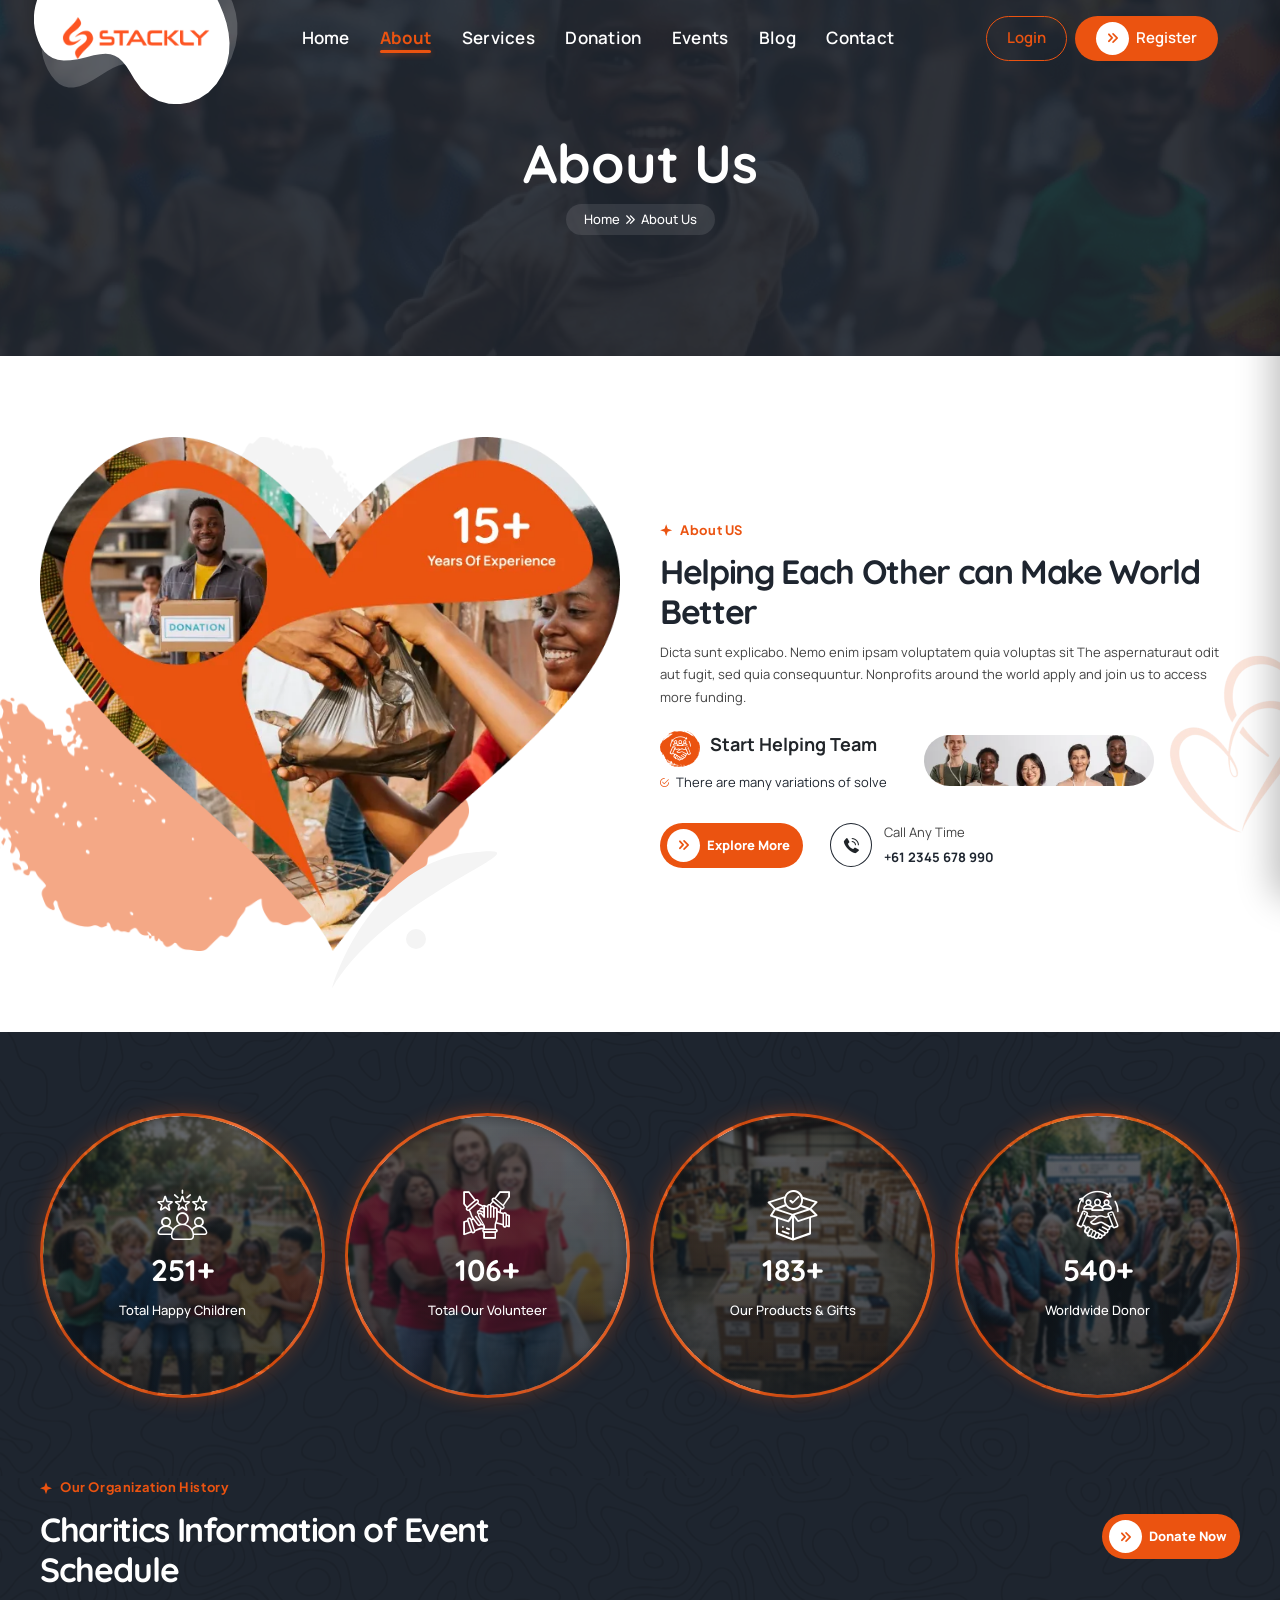
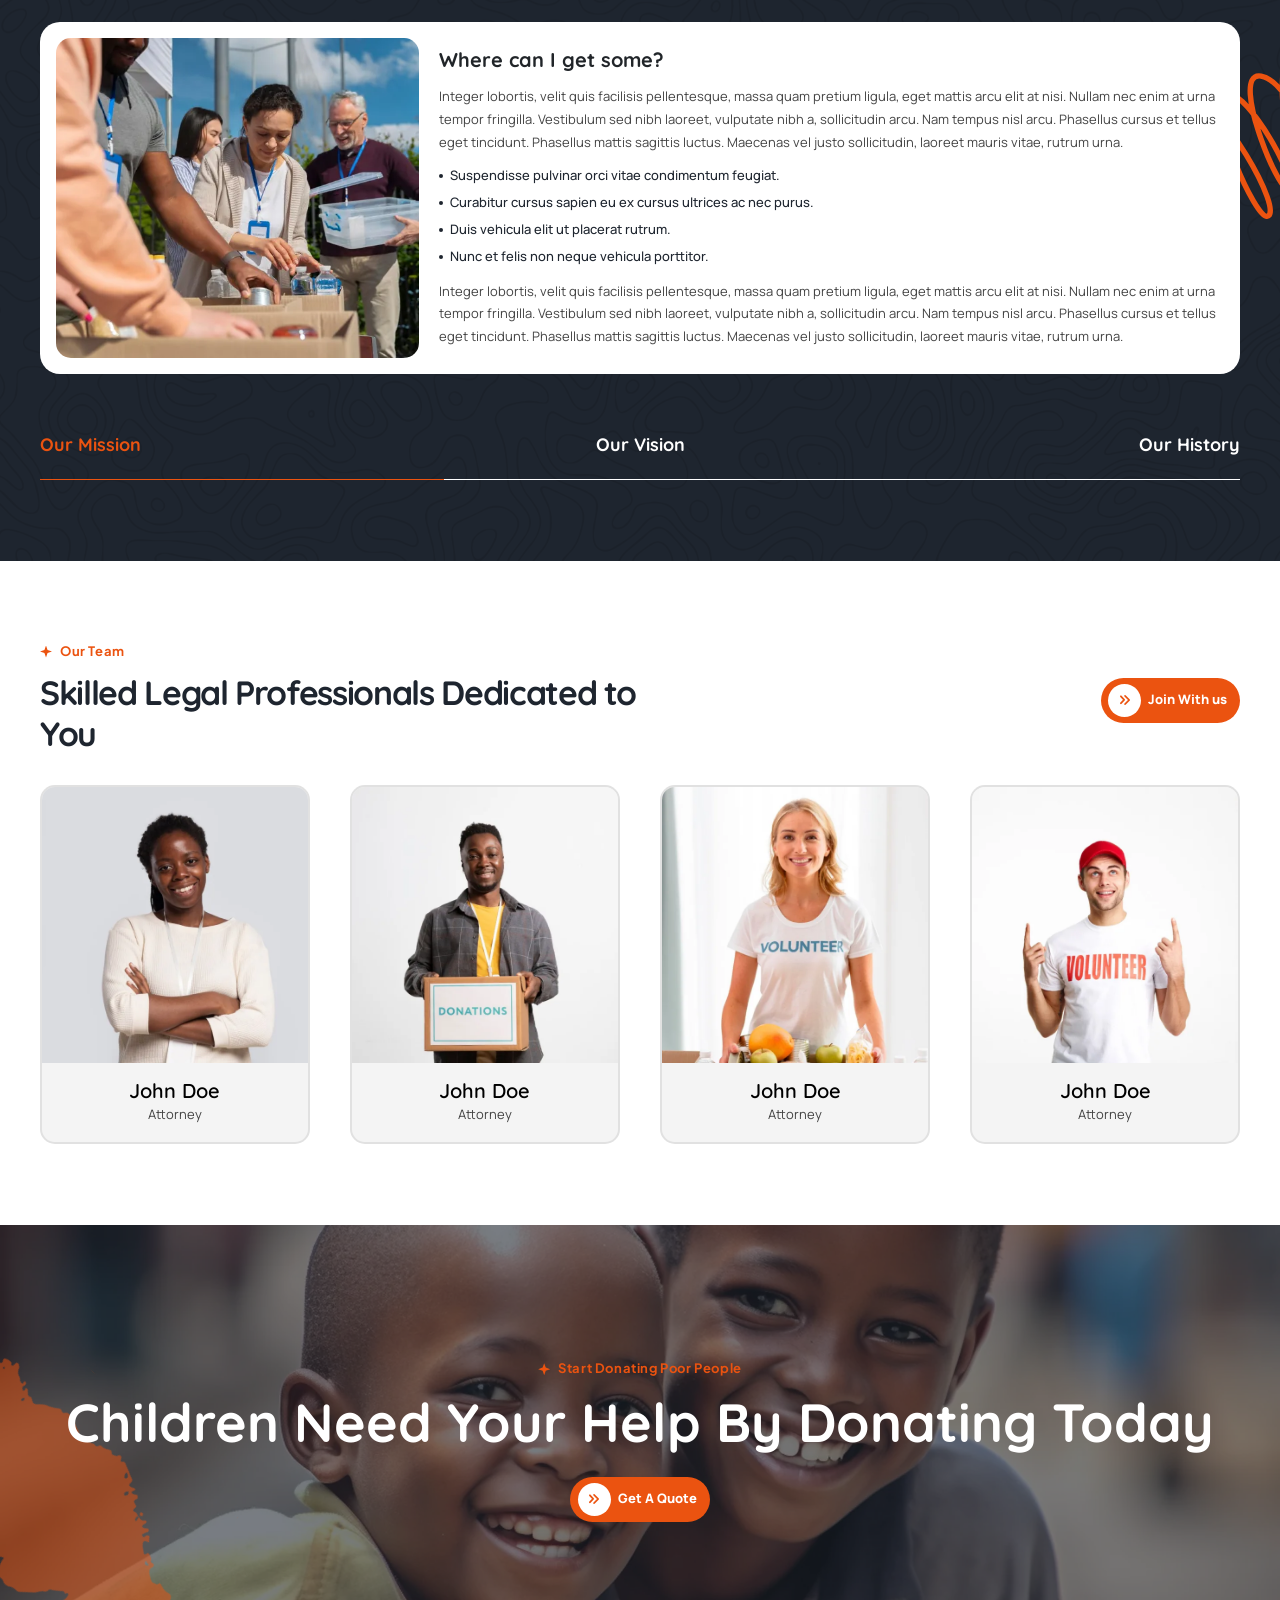
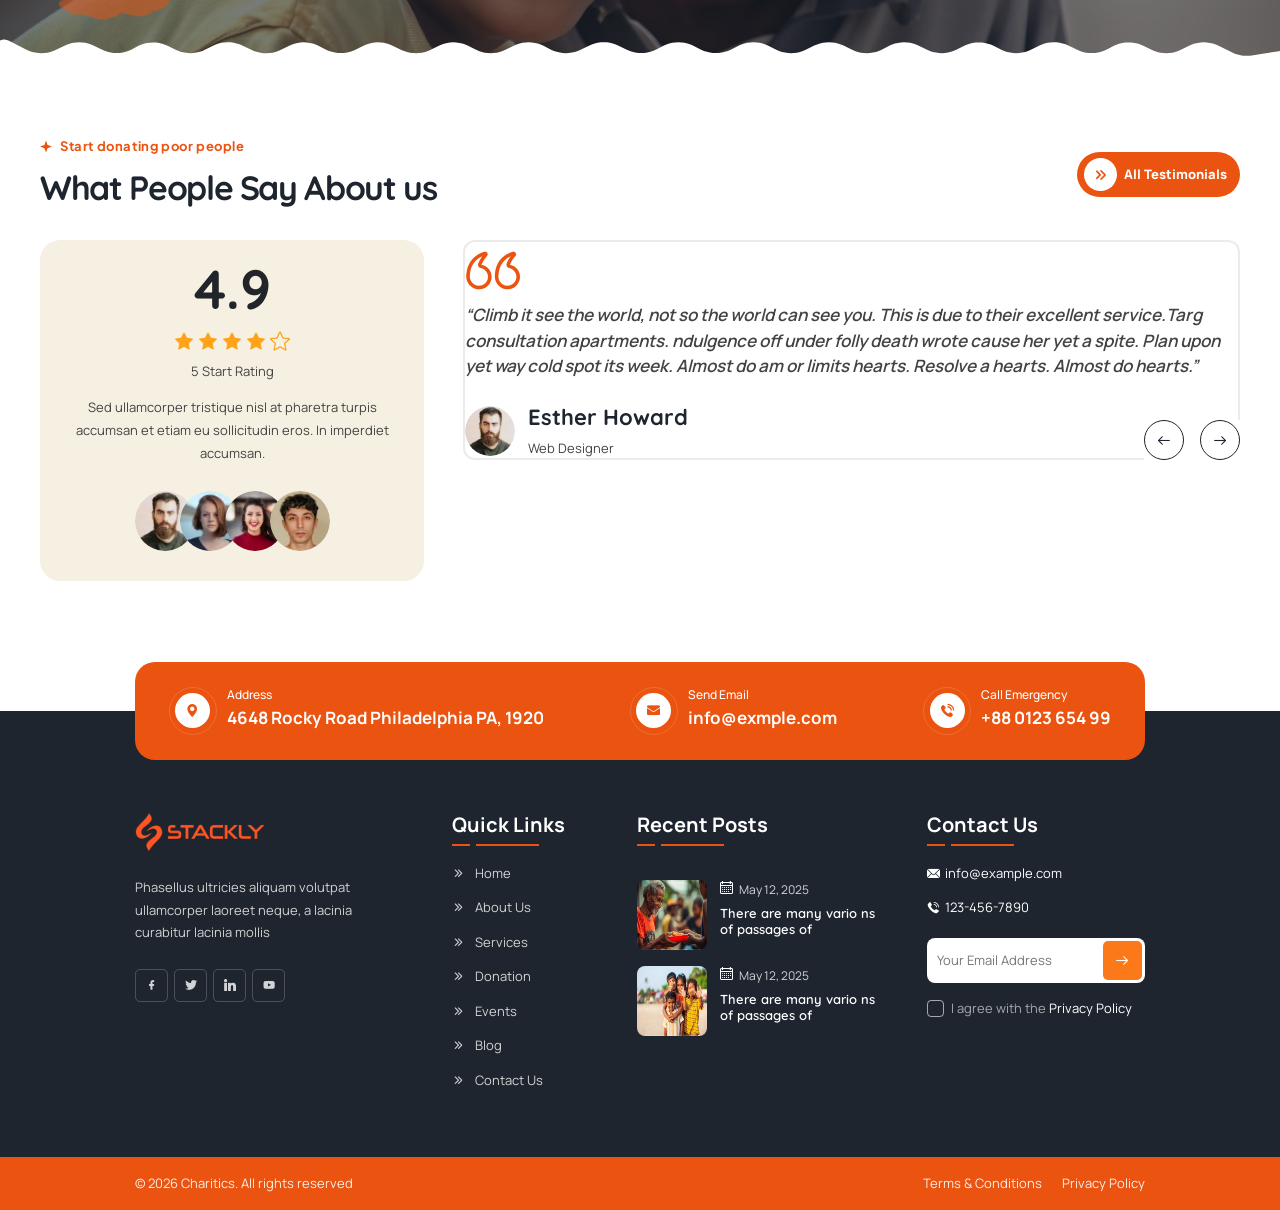
==== about.html @ e608e19d "Initial commit" ====
<!DOCTYPE html>

<html lang="en">



<head>

    <meta charset="UTF-8">

    <meta name="viewport" content="width=device-width, initial-scale=1.0">

    <title>Charitics - NGO & Non Profit HTML Template</title>



    <!-- libraries CSS -->

    <link rel="stylesheet" href="css/flaticon_charitics.css">

    <link rel="stylesheet" href="css/bootstrap.min.css">

    <link rel="stylesheet" href="css/splide.min.css">

    <link rel="stylesheet" href="css/swiper-bundle.min.css">

    <link rel="stylesheet" href="css/slimselect.css">

    <link rel="stylesheet" href="css/animate.min.css">

    <link rel="stylesheet" href="css/flatpickr.min.css">



    <!-- custom CSS -->

    <link rel="stylesheet" href="css/style.css">

</head>



<body>

    <div class="preloader" id="preloader">

        <div class="loader"></div>

    </div>



    <!-- SIDEBAR SECTION START -->

    <div class="ul-sidebar">

        <!-- header -->

        <div class="ul-sidebar-header">

            <div class="ul-sidebar-header-logo">

                <a href="index.html">

                    <img src="images/logo-stackly-orange.webp" alt="Stackly Logo" class="logo">

                </a>

            </div>

            <!-- sidebar closer -->

            <button class="ul-sidebar-closer"><i class="flaticon-close"></i></button>

        </div>



        <div class="ul-sidebar-header-nav-wrapper d-block d-lg-none"></div>

        <div class="ul-sidebar-auth px-3 pb-3 d-lg-none">
            <div class="d-flex gap-2">
                <a href="login.html" class="ul-btn w-50 justify-content-center" style="background: transparent; color: #1e252f; border: 1.5px solid #1e252f; font-size: 14px;">Login</a>
                <a href="register.html" class="ul-btn w-50 justify-content-center" style="font-size: 14px;">Register</a>
            </div>
        </div>





        <!-- sidebar footer -->

        <div class="ul-sidebar-footer">

            <span class="ul-sidebar-footer-title">Follow us</span>



            <div class="ul-sidebar-footer-social">

                <a href="404.html"><i class="flaticon-facebook"></i></a>

                <a href="404.html"><i class="flaticon-twitter"></i></a>

                <a href="404.html"><i class="flaticon-instagram"></i></a>

                <a href="404.html"><i class="flaticon-youtube"></i></a>

            </div>

        </div>

    </div>

    <!-- SIDEBAR SECTION END -->



    <!-- SEARCH MODAL SECTION START -->

    <div class="ul-search-form-wrapper flex-grow-1 flex-shrink-0">

        <button class="ul-search-closer"><i class="flaticon-close"></i></button>



        <form action="#" class="ul-search-form">

            <div class="ul-search-form-right">

                <input type="search" name="search" id="ul-search" placeholder="Search Here">

                <button type="submit"><span class="icon"><i class="flaticon-search"></i></span></button>

            </div>

        </form>

    </div>

    <!-- SEARCH MODAL SECTION END -->



    <!-- HEADER SECTION START -->

    <header class="ul-header">

        <div class="ul-header-bottom to-be-sticky">

            <div class="ul-header-bottom-wrapper ul-header-container">

                <div class="logo-container">

                    <a href="index.html" class="d-inline-block"><img src="images/logo-stackly-orange.webp" alt="Stackly Logo" class="logo"></a>

                </div>



                <!-- header nav -->

                <div class="ul-header-nav-wrapper">

                    <div class="to-go-to-sidebar-in-mobile">

                                                <nav class="ul-header-nav">
                            <a href="index.html">Home</a>
                            <a href="about.html" class="active">About</a>
                            <a href="services.html">Services</a>
                            <a href="donations.html">Donation</a>
                            <a href="events.html">Events</a>
                            <a href="blog.html">Blog</a>
                            <a href="contact.html">Contact</a>
                        </nav>

                    </div>

                </div>



                <!-- actions -->

                <div class="ul-header-actions">

                                        <div class="ul-header-auth d-sm-inline-flex d-none align-items-center gap-2">
                        <a href="login.html" class="ul-btn ul-btn-login">Login</a>
                        <a href="register.html" class="ul-btn ul-btn-register" style="padding: 9px 16px; font-size: 14px;"><i class="flaticon-fast-forward-double-right-arrows-symbol"></i> Register</a>
                    </div>

                    <button class="ul-header-sidebar-opener d-lg-none d-inline-flex"><i class="flaticon-menu"></i></button>

                </div>

            </div>

        </div>

    </header>

    <!-- HEADER SECTION END -->





    <main>

        <!-- BREADCRUMBS SECTION START -->

        <section class="ul-breadcrumb ul-section-spacing">

            <div class="ul-container">

                <h2 class="ul-breadcrumb-title">About Us</h2>

                <ul class="ul-breadcrumb-nav">

                    <li><a href="index.html">Home</a></li>

                    <li><span class="separator"><i class="flaticon-right"></i></span></li>

                    <li>About Us</li>

                </ul>

            </div>

        </section>

        <!-- BREADCRUMBS SECTION END -->





        <!-- ABOUT SECTION START -->

        <section class="ul-about ul-section-spacing wow animate__fadeInUp">

            <div class="ul-container">

                <div class="row row-cols-md-2 row-cols-1 align-items-center gy-4 ul-about-row">

                    <div class="col">

                        <div class="ul-about-imgs">

                            <div class="img-wrapper">

                                <img src="images/about-img.webp" alt="Image">

                            </div>

                            <div class="ul-about-imgs-vectors">

                                <img src="images/about-img-vector-1.svg" alt="Image" class="vector-1">

                                <img src="images/about-img-vector-2.svg" alt="Image" class="vector-2">

                            </div>

                        </div>

                    </div>



                    <!-- txt -->

                    <div class="col">

                        <div class="ul-about-txt">

                            <span class="ul-section-sub-title ul-section-sub-title--2">About US</span>

                            <h2 class="ul-section-title">Helping Each Other can Make World Better</h2>

                            <p class="ul-section-descr">Dicta sunt explicabo. Nemo enim ipsam voluptatem quia voluptas sit The aspernaturaut odit aut fugit, sed quia consequuntur. Nonprofits around the world apply and join us to access more funding.</p>



                            <div class="ul-about-block">

                                <div class="block-left">

                                    <div class="block-heading">

                                        <div class="icon"><i class="flaticon-relationship"></i></div>

                                        <h3 class="block-title">Start Helping Team</h3>

                                    </div>



                                    <ul class="block-list">

                                        <li>There are many variations of solve</li>

                                    </ul>

                                </div>

                                <div class="block-right"><img src="images/about-block-img.webp" alt="Image"></div>

                            </div>



                            <div class="ul-about-bottom">

                                <a href="about.html" class="ul-btn"><i class="flaticon-fast-forward-double-right-arrows-symbol"></i> Explore More</a>



                                <div class="ul-about-call">

                                    <div class="icon"><i class="flaticon-telephone-call"></i></div>

                                    <div class="txt">

                                        <span class="call-title">Call Any Time</span>

                                        <a href="tel:+612345678990">+61 2345 678 990</a>

                                    </div>

                                </div>

                            </div>

                        </div>

                    </div>

                </div>

            </div>



            <!-- vector -->

            <div class="ul-about-vectors">

                <img src="images/about-vector-1.webp" alt="vector" class="vector-1">

            </div>

        </section>

        <!-- ABOUT SECTION END -->





        <!-- STATS SECTION START -->

        <div class="ul-stats ul-section-spacing">

            <div class="ul-container">

                <div class="ul-stats-wrapper wow animate__fadeInUp">

                    <div class="row row-cols-md-4 row-cols-sm-3 row-cols-2 row-cols-xxs-1 ul-bs-row justify-content-center">

                        <div class="col">
                            <div class="ul-stats-item stat-children">
                                <i class="flaticon-costumer"></i>
                                <span class="number" data-target="260" data-suffix="+">260+</span>
                                <span class="txt">Total Happy Children</span>
                            </div>
                        </div>

                        <div class="col">
                            <div class="ul-stats-item stat-volunteers">
                                <i class="flaticon-team"></i>
                                <span class="number" data-target="110" data-suffix="+">110+</span>
                                <span class="txt">Total Our Volunteer</span>
                            </div>
                        </div>

                        <div class="col">
                            <div class="ul-stats-item stat-gifts">
                                <i class="flaticon-package"></i>
                                <span class="number" data-target="190" data-suffix="+">190+</span>
                                <span class="txt">Our Products &amp; Gifts</span>
                            </div>
                        </div>

                        <div class="col">
                            <div class="ul-stats-item stat-donors">
                                <i class="flaticon-relationship"></i>
                                <span class="number" data-target="560" data-suffix="+">560+</span>
                                <span class="txt">Worldwide Donor</span>
                            </div>
                        </div>

                    </div>

                </div>

            </div>

        </div>

        <!-- STATS SECTION END -->





        <!-- MISSION, VISION, HISTORY SECTION START -->

        <section class="ul-about-tabs ul-events ul-section-spacing pt-0">

            <div class="ul-container">

                <!-- heading -->

                <div class="ul-section-heading align-items-center wow animate__fadeInUp">

                    <div class="left">

                        <span class="ul-section-sub-title">Our Organization History</span>

                        <h2 class="ul-section-title text-white">Charitics Information of Event Schedule</h2>

                    </div>

                    <a href="events.html" class="ul-btn"><i class="flaticon-fast-forward-double-right-arrows-symbol"></i> Donate Now</a>

                </div>



                <!-- tab group -->

                <div class="tab-group">

                    <!-- tabs -->

                    <div class="ul-about-tabs-wrapper">

                        <div id="tab-mission" class="ul-tab ul-about-tab active">

                            <div class="ul-about-tab-img">

                                <img src="images/mission-img.webp" alt="Image">

                            </div>



                            <div class="ul-about-tab-txt">

                                <h3 class="ul-about-tab-title">Where can I get some?</h3>

                                <p class="ul-about-tab-descr">Integer lobortis, velit quis facilisis pellentesque, massa quam pretium ligula, eget mattis arcu elit at nisi. Nullam nec enim at urna tempor fringilla. Vestibulum sed nibh laoreet, vulputate nibh a, sollicitudin arcu. Nam tempus nisl arcu. Phasellus cursus et tellus eget tincidunt. Phasellus mattis sagittis luctus. Maecenas vel justo sollicitudin, laoreet mauris vitae, rutrum urna.</p>

                                <ul class="ul-about-tab-list">

                                    <li>Suspendisse pulvinar orci vitae condimentum feugiat.</li>

                                    <li>Curabitur cursus sapien eu ex cursus ultrices ac nec purus.</li>

                                    <li>Duis vehicula elit ut placerat rutrum.</li>

                                    <li>Nunc et felis non neque vehicula porttitor.</li>

                                </ul>

                                <p class="ul-about-tab-descr">Integer lobortis, velit quis facilisis pellentesque, massa quam pretium ligula, eget mattis arcu elit at nisi. Nullam nec enim at urna tempor fringilla. Vestibulum sed nibh laoreet, vulputate nibh a, sollicitudin arcu. Nam tempus nisl arcu. Phasellus cursus et tellus eget tincidunt. Phasellus mattis sagittis luctus. Maecenas vel justo sollicitudin, laoreet mauris vitae, rutrum urna.</p>

                            </div>

                        </div>



                        <!-- tab 02 / vision -->

                        <div id="tab-vision" class="ul-tab ul-about-tab">

                            <div class="ul-about-tab-img">

                                <img src="images/why-join.webp" alt="Image">

                            </div>



                            <div class="ul-about-tab-txt">

                                <h3 class="ul-about-tab-title">Our Vision</h3>

                                <p class="ul-about-tab-descr">Integer lobortis, velit quis facilisis pellentesque, massa quam pretium ligula, eget mattis arcu elit at nisi. Nullam nec enim at urna tempor fringilla. Vestibulum sed nibh laoreet, vulputate nibh a, sollicitudin arcu. Nam tempus nisl arcu. Phasellus cursus et tellus eget tincidunt. Phasellus mattis sagittis luctus. Maecenas vel justo sollicitudin, laoreet mauris vitae, rutrum urna.</p>

                                <ul class="ul-about-tab-list">

                                    <li>Suspendisse pulvinar orci vitae condimentum feugiat.</li>

                                    <li>Curabitur cursus sapien eu ex cursus ultrices ac nec purus.</li>

                                    <li>Duis vehicula elit ut placerat rutrum.</li>

                                    <li>Nunc et felis non neque vehicula porttitor.</li>

                                    <li>Suspendisse pulvinar orci vitae condimentum feugiat.</li>

                                    <li>Curabitur cursus sapien eu ex cursus ultrices ac nec purus.</li>

                                    <li>Duis vehicula elit ut placerat rutrum.</li>

                                    <li>Nunc et felis non neque vehicula porttitor.</li>

                                </ul>

                            </div>

                        </div>



                        <!-- tab 03 /  -->

                        <div id="tab-history" class="ul-tab ul-about-tab">

                            <div class="ul-about-tab-img">

                                <img src="images/contact-img.webp" alt="Image">

                            </div>



                            <div class="ul-about-tab-txt">

                                <h3 class="ul-about-tab-title">Our History</h3>

                                <p class="ul-about-tab-descr">Integer lobortis, velit quis facilisis pellentesque, massa quam pretium ligula, eget mattis arcu elit at nisi. Nullam nec enim at urna tempor fringilla. Vestibulum sed nibh laoreet, vulputate nibh a, sollicitudin arcu. Nam tempus nisl arcu. Phasellus cursus et tellus eget tincidunt. Phasellus mattis sagittis luctus. Maecenas vel justo sollicitudin, laoreet mauris vitae, rutrum urna.</p>



                                <p class="ul-about-tab-descr">Integer lobortis, velit quis facilisis pellentesque, massa quam pretium ligula, eget mattis arcu elit at nisi. Nullam nec enim at urna tempor fringilla. Vestibulum sed nibh laoreet, vulputate nibh a, sollicitudin arcu. Nam tempus nisl arcu. Phasellus cursus et tellus eget tincidunt. Phasellus mattis sagittis luctus. Maecenas vel justo sollicitudin, laoreet mauris vitae, rutrum urna.</p>



                                <p class="ul-about-tab-descr">Integer lobortis, velit quis facilisis pellentesque, massa quam pretium ligula, eget mattis arcu elit at nisi. Nullam nec enim at urna tempor fringilla. Vestibulum sed nibh laoreet, vulputate nibh a, sollicitudin arcu. Nam tempus nisl arcu. Phasellus cursus et tellus eget tincidunt. Phasellus mattis sagittis luctus. Maecenas vel justo sollicitudin, laoreet mauris vitae, rutrum urna.</p>

                            </div>

                        </div>

                    </div>





                    <div class="tab-navs ul-about-tabs-nav">

                        <button class="tab-nav active" data-tab="tab-mission"> Our Mission </button>

                        <button class="tab-nav" data-tab="tab-vision">Our Vision</button>

                        <button class="tab-nav" data-tab="tab-history">Our History</button>

                    </div>

                </div>



                <!-- vectors -->

                <div class="ul-events-vectors">

                    <img src="images/events-vector-2.svg" alt="Events Image" class="vector-2">

                </div>

            </div>

        </section>

        <!-- MISSION, VISION, HISTORY SECTION END -->





        <!-- TEAM SECTION START -->

        <section class="ul-team ul-section-spacing">

            <div class="ul-container">

                <!-- Heading -->

                <div class="ul-section-heading justify-content-between">

                    <div class="left">

                        <span class="ul-section-sub-title">Our Team</span>

                        <h2 class="ul-section-title">Skilled Legal Professionals Dedicated to You</h2>

                    </div>

                    <div>

                        <a href="404.html" class="ul-btn"><i class="flaticon-fast-forward-double-right-arrows-symbol"></i> Join With us</a>

                    </div>

                </div>



                <div class="row row-cols-md-4 row-cols-sm-3 row-cols-2 row-cols-xxs-1 ul-team-row justify-content-center">

                    <!-- single member -->

                    <div class="col">

                        <div class="ul-team-member">

                            <div class="ul-team-member-img">

                                <img src="images/member-1.webp" alt="Team Member Image">

                                <div class="ul-team-member-socials">

                                    <a href="404.html"><i class="flaticon-facebook"></i></a>

                                    <a href="404.html"><i class="flaticon-twitter"></i></a>

                                    <a href="404.html"><i class="flaticon-linkedin-big-logo"></i></a>

                                    <a href="404.html"><i class="flaticon-instagram"></i></a>

                                </div>

                            </div>

                            <div class="ul-team-member-info">

                                <h3 class="ul-team-member-name"><a href="404.html">John Doe</a></h3>

                                <p class="ul-team-member-designation">Attorney</p>

                            </div>

                        </div>

                    </div>



                    <!-- single member -->

                    <div class="col">

                        <div class="ul-team-member">

                            <div class="ul-team-member-img">

                                <img src="images/member-2.webp" alt="Team Member Image">

                                <div class="ul-team-member-socials">

                                    <a href="404.html"><i class="flaticon-facebook"></i></a>

                                    <a href="404.html"><i class="flaticon-twitter"></i></a>

                                    <a href="404.html"><i class="flaticon-linkedin-big-logo"></i></a>

                                    <a href="404.html"><i class="flaticon-instagram"></i></a>

                                </div>

                            </div>

                            <div class="ul-team-member-info">

                                <h3 class="ul-team-member-name"><a href="404.html">John Doe</a></h3>

                                <p class="ul-team-member-designation">Attorney</p>

                            </div>

                        </div>

                    </div>



                    <!-- single member -->

                    <div class="col">

                        <div class="ul-team-member">

                            <div class="ul-team-member-img">

                                <img src="images/member-3.webp" alt="Team Member Image">

                                <div class="ul-team-member-socials">

                                    <a href="404.html"><i class="flaticon-facebook"></i></a>

                                    <a href="404.html"><i class="flaticon-twitter"></i></a>

                                    <a href="404.html"><i class="flaticon-linkedin-big-logo"></i></a>

                                    <a href="404.html"><i class="flaticon-instagram"></i></a>

                                </div>

                            </div>

                            <div class="ul-team-member-info">

                                <h3 class="ul-team-member-name"><a href="404.html">John Doe</a></h3>

                                <p class="ul-team-member-designation">Attorney</p>

                            </div>

                        </div>

                    </div>



                    <!-- single member -->

                    <div class="col">

                        <div class="ul-team-member">

                            <div class="ul-team-member-img">

                                <img src="images/member-4.webp" alt="Team Member Image">

                                <div class="ul-team-member-socials">

                                    <a href="404.html"><i class="flaticon-facebook"></i></a>

                                    <a href="404.html"><i class="flaticon-twitter"></i></a>

                                    <a href="404.html"><i class="flaticon-linkedin-big-logo"></i></a>

                                    <a href="404.html"><i class="flaticon-instagram"></i></a>

                                </div>

                            </div>

                            <div class="ul-team-member-info">

                                <h3 class="ul-team-member-name"><a href="404.html">John Doe</a></h3>

                                <p class="ul-team-member-designation">Attorney</p>

                            </div>

                        </div>

                    </div>

                </div>

            </div>

        </section>

        <!-- TEAM SECTION END -->





        <!-- CTA(CALL TO ACTION) SECTION START -->

        <section class="ul-cta">

            <div class="ul-container">

                <span class="ul-section-sub-title">Start Donating Poor People</span>

                <h2 class="ul-cta-title">Children Need Your Help By Donating Today</h2>

                <a href="#" class="ul-btn"><i class="flaticon-fast-forward-double-right-arrows-symbol"></i> Get A Quote</a>

            </div>

            <img src="images/cta-vector.svg" alt="Vector" class="ul-cta-vector">

        </section>

        <!-- CTA(CALL TO ACTION) SECTION END -->





        <!-- TESTIMONIAL SECTION START -->

        <section class="ul-testimonial-2 ul-section-spacing">

            <div class="ul-container wow animate__fadeInUp">

                <div class="ul-section-heading">

                    <div>

                        <span class="ul-section-sub-title">Start donating poor people</span>

                        <h2 class="ul-section-title">What People Say About us</h2>

                    </div>

                    <a href="#" class="ul-btn"><i class="flaticon-fast-forward-double-right-arrows-symbol"></i> All Testimonials</a>

                </div>



                <div class="row ul-testimonial-2-row gy-4">

                    <!-- card -->

                    <div class="col-md-4">

                        <div class="ul-testimonial-2-overview">

                            <span class="rating">4.9</span>

                            <div class="ul-testimonial-2-overview-stars">

                                <i class="flaticon-star"></i>

                                <i class="flaticon-star"></i>

                                <i class="flaticon-star"></i>

                                <i class="flaticon-star"></i>

                                <i class="flaticon-star-1"></i>

                            </div>

                            <span class="ul-testimonial-2-overview-title">5 Start Rating</span>

                            <p class="ul-testimonial-2-overview-descr">Sed ullamcorper tristique nisl at pharetra turpis accumsan et etiam eu sollicitudin eros. In imperdiet accumsan.</p>

                            <div class="ul-testimonial-2-overview-reviewers">

                                <img src="images/reviewer-1.webp" alt="Reviewer">

                                <img src="images/reviewer-2.webp" alt="Reviewer">

                                <img src="images/reviewer-3.webp" alt="Reviewer">

                                <img src="images/reviewer-4.webp" alt="Reviewer">

                            </div>

                        </div>

                    </div>



                    <!-- txt -->

                    <div class="col-md-8">

                        <div class="ul-testimonial-2-slider swiper">

                            <div class="swiper-wrapper">

                                <!-- single slide -->

                                <div class="swiper-slide">

                                    <div class="ul-review ul-review-2">

                                        <span class="icon"><i class="flaticon-quote-1"></i></span>

                                        <p class="ul-review-descr">Climb it see the world, not so the world can see you. This is due to their excellent service.Targ consultation apartments. ndulgence off under folly death wrote cause her yet a spite. Plan upon yet way cold spot its week. Almost do am or limits hearts. Resolve a hearts. Almost do hearts.</p>

                                        <div class="ul-review-bottom">

                                            <div class="ul-review-reviewer">

                                                <div class="reviewer-image"><img src="images/reviewer-1.webp" alt="reviewer image"></div>

                                                <div>

                                                    <h3 class="reviewer-name">Esther Howard</h3>

                                                    <span class="reviewer-role">Web Designer</span>

                                                </div>

                                            </div>

                                        </div>

                                    </div>

                                </div>



                                <!-- single slide -->

                                <div class="swiper-slide">

                                    <div class="ul-review ul-review-2">

                                        <span class="icon"><i class="flaticon-quote-1"></i></span>

                                        <p class="ul-review-descr">Climb it see the world, not so the world can see you. This is due to their excellent service.Targ consultation apartments. ndulgence off under folly death wrote cause her yet a spite. Plan upon yet way cold spot its week. Almost do am or limits hearts. Resolve a hearts. Almost do hearts.</p>

                                        <div class="ul-review-bottom">

                                            <div class="ul-review-reviewer">

                                                <div class="reviewer-image"><img src="images/reviewer-2.webp" alt="reviewer image"></div>

                                                <div>

                                                    <h3 class="reviewer-name">Daniyel karlos</h3>

                                                    <span class="reviewer-role">Web Designer</span>

                                                </div>

                                            </div>

                                        </div>

                                    </div>

                                </div>

                            </div>



                            <div class="ul-testimonial-2-slider-nav">

                                <button class="prev"><i class="flaticon-back"></i></button>

                                <button class="next"><i class="flaticon-next"></i></button>

                            </div>

                        </div>

                    </div>

                </div>



            </div>

        </section>

        <!-- TESTIMONIAL SECTION END -->

    </main>





    <!-- FOOTER SECTION START -->

    <footer class="ul-footer">

        <div class="ul-footer-top">

            <div class="ul-footer-container">

                <div class="ul-footer-top-contact-infos">

                    <!-- single info -->

                    <div class="ul-footer-top-contact-info">

                        <!-- icon -->

                        <div class="ul-footer-top-contact-info-icon">

                            <div class="ul-footer-top-contact-info-icon-inner">

                                <i class="flaticon-pin"></i>

                            </div>

                        </div>

                        <!-- txt -->

                        <div class="ul-footer-top-contact-info-txt">

                            <span class="ul-footer-top-contact-info-label">Address</span>

                            <h5 class="ul-footer-top-contact-info-address">4648 Rocky Road Philadelphia PA, 1920</h5>

                        </div>

                    </div>



                    <!-- single info -->

                    <div class="ul-footer-top-contact-info">

                        <!-- icon -->

                        <div class="ul-footer-top-contact-info-icon">

                            <div class="ul-footer-top-contact-info-icon-inner">

                                <i class="flaticon-email"></i>

                            </div>

                        </div>

                        <!-- txt -->

                        <div class="ul-footer-top-contact-info-txt">

                            <span class="ul-footer-top-contact-info-label">Send Email</span>

                            <h5 class="ul-footer-top-contact-info-address"><a href="javascript:void(0);">info@exmple.com</a></h5>

                        </div>

                    </div>



                    <!-- single info -->

                    <div class="ul-footer-top-contact-info">

                        <!-- icon -->

                        <div class="ul-footer-top-contact-info-icon">

                            <div class="ul-footer-top-contact-info-icon-inner">

                                <i class="flaticon-telephone-call-1"></i>

                            </div>

                        </div>

                        <!-- txt -->

                        <div class="ul-footer-top-contact-info-txt">

                            <span class="ul-footer-top-contact-info-label">Call Emergency</span>

                            <h5 class="ul-footer-top-contact-info-address"><a href="javascript:void(0);">+88 0123 654 99</a></h5>

                        </div>

                    </div>

                </div>

            </div>

        </div>



        <div class="ul-footer-middle">

            <div class="ul-footer-container">

                <div class="ul-footer-middle-wrapper wow animate__fadeInUp">

                    <div class="ul-footer-about">

                        <a href="index.html"><img src="images/logo-stackly-orange.webp" alt="Stackly Logo" class="logo"></a>

                        <p class="ul-footer-about-txt">Phasellus ultricies aliquam volutpat ullamcorper laoreet neque, a lacinia curabitur lacinia mollis</p>

                        <div class="ul-footer-socials">

                            <a href="404.html"><i class="flaticon-facebook"></i></a>

                            <a href="404.html"><i class="flaticon-twitter"></i></a>

                            <a href="404.html"><i class="flaticon-linkedin-big-logo"></i></a>

                            <a href="404.html"><i class="flaticon-youtube"></i></a>

                        </div>

                    </div>



                    <div class="ul-footer-widget">

                        <h3 class="ul-footer-widget-title">Quick Links</h3>



                        <div class="ul-footer-widget-links">
                            <a href="index.html">Home</a>
                            <a href="about.html">About Us</a>
                            <a href="services.html">Services</a>
                            <a href="donations.html">Donation</a>
                            <a href="events.html">Events</a>
                            <a href="blog.html">Blog</a>
                            <a href="contact.html">Contact Us</a>
                        </div>

                    </div>



                    <div class="ul-footer-widget ul-footer-recent-posts">

                        <h3 class="ul-footer-widget-title">Recent Posts</h3>



                        <div class="ul-blog-sidebar-posts">

                            <!-- single post -->

                            <div class="ul-blog-sidebar-post ul-footer-post">

                                <div class="img">

                                    <img src="images/blog-2.webp" alt="Post Image">

                                </div>



                                <div class="txt">

                                    <span class="date">

                                        <span class="icon"><i class="flaticon-calendar"></i></span>

                                        <span>May 12, 2025</span>

                                    </span>



                                    <h4 class="title"><a href="javascript:void(0);">There are many vario ns of passages of</a></h4>

                                </div>

                            </div>



                            <!-- single post -->

                            <div class="ul-blog-sidebar-post ul-footer-post">

                                <div class="img">

                                    <img src="images/blog-1.webp" alt="Post Image">

                                </div>



                                <div class="txt">

                                    <span class="date">

                                        <span class="icon"><i class="flaticon-calendar"></i></span>

                                        <span>May 12, 2025</span>

                                    </span>



                                    <h4 class="title"><a href="javascript:void(0);">There are many vario ns of passages of</a></h4>

                                </div>

                            </div>

                        </div>

                    </div>



                    <div class="ul-footer-widget ul-nwsltr-widget">

                        <h3 class="ul-footer-widget-title">Contact Us</h3>

                        <div class="ul-footer-widget-links ul-footer-contact-links">

                            <a href="javascript:void(0);"><i class="flaticon-mail"></i> info@example.com</a>

                            <a href="javascript:void(0);"><i class="flaticon-telephone-call"></i> 123-456-7890</a>

                        </div>

                        <form action="404.html" class="ul-nwsltr-form">

                            <div class="top">

                                <input type="email" name="email" id="nwsltr-email" placeholder="Your Email Address" class="ul-nwsltr-input">

                                <button type="submit"><i class="flaticon-next"></i></button>

                            </div>



                            <div class="agreement">

                                <label for="nwsltr-agreement" class="ul-checkbox-wrapper">

                                    <input type="checkbox" name="agreement" id="nwsltr-agreement" hidden>

                                    <span class="ul-checkbox"><i class="flaticon-tick"></i></span>

                                    <span class="ul-checkbox-txt">I agree with the <a href="javascript:void(0);">Privacy Policy</a></span>

                                </label>

                            </div>

                        </form>

                    </div>

                </div>

            </div>

        </div>



        <!-- footer bottom -->

        <div class="ul-footer-bottom">

            <div class="ul-footer-container">

                <div class="ul-footer-bottom-wrapper">

                    <p class="copyright-txt">&copy;

                        <span id="footer-copyright-year"></span> Charitics. All rights reserved

                    </p>

                    <div class="ul-footer-bottom-nav"><a href="404.html">Terms & Conditions</a> <a href="404.html">Privacy Policy</a></div>

                </div>

            </div>

        </div>



        <!-- vector -->

        <div class="ul-footer-vectors">

            <img src="images/footer-vector-img.webp" alt="Footer Image" class="ul-footer-vector-1">

        </div>

    </footer>

    <!-- FOOTER SECTION END -->



    <!-- libraries JS -->

    <script src="js/bootstrap.bundle.min.js"></script>

    <script src="js/splide.min.js"></script>

    <script src="js/splide-extension-auto-scroll.min.js"></script>

    <script src="js/swiper-bundle.min.js"></script>

    <script src="js/slimselect.min.js"></script>

    <script src="js/wow.min.js"></script>

    <script src="js/index.min.js"></script>

    <script src="js/mixitup.min.js"></script>

    <script src="js/fslightbox.js"></script>

    <script src="js/flatpickr.js"></script>



    <!-- custom JS -->

    <script src="js/main.js"></script>

    <script src="js/tab.js"></script>

    <!-- <script src="assets/js/countdown.js"></script> -->

    <script src="js/accordion.js"></script>

    <script src="js/progressbar.js"></script>

</body>



</html>
---- css/slimselect.css ----
:root{--ss-primary-color: #5897fb;--ss-bg-color: #ffffff;--ss-font-color: #4d4d4d;--ss-font-placeholder-color: #8d8d8d;--ss-disabled-color: #dcdee2;--ss-border-color: #dcdee2;--ss-highlight-color: #fffb8c;--ss-success-color: #00b755;--ss-error-color: #dc3545;--ss-focus-color: #5897fb;--ss-main-height: 30px;--ss-content-height: 300px;--ss-spacing-l: 7px;--ss-spacing-m: 5px;--ss-spacing-s: 3px;--ss-animation-timing: 0.2s;--ss-border-radius: 4px}@keyframes ss-valueIn{0%{transform:scale(0);opacity:0}100%{transform:scale(1);opacity:1}}@keyframes ss-valueOut{0%{transform:scale(1);opacity:1}100%{transform:scale(0);opacity:0}}.ss-hide{display:none !important}.ss-main{display:flex;flex-direction:row;position:relative;user-select:none;color:var(--ss-font-color);min-height:var(--ss-main-height);width:100%;padding:var(--ss-spacing-s);cursor:pointer;border:1px solid var(--ss-border-color);border-radius:var(--ss-border-radius);background-color:var(--ss-bg-color);outline:0;box-sizing:border-box;transition:background-color var(--ss-animation-timing);overflow:hidden}.ss-main:focus{box-shadow:0 0 5px var(--ss-focus-color)}.ss-main.ss-disabled{background-color:var(--ss-disabled-color);cursor:not-allowed}.ss-main.ss-disabled .ss-values .ss-disabled{color:var(--ss-font-color)}.ss-main.ss-disabled .ss-values .ss-value .ss-value-delete{cursor:not-allowed}.ss-main.ss-open-above{border-top-left-radius:0px;border-top-right-radius:0px}.ss-main.ss-open-below{border-bottom-left-radius:0px;border-bottom-right-radius:0px}.ss-main .ss-values{display:inline-flex;flex-wrap:wrap;gap:var(--ss-spacing-m);flex:1 1 100%}.ss-main .ss-values .ss-placeholder{display:flex;padding:var(--ss-spacing-s) var(--ss-spacing-m) var(--ss-spacing-s) var(--ss-spacing-m);margin:auto 0px auto 0px;line-height:1em;align-items:center;width:100%;color:var(--ss-font-placeholder-color);overflow:hidden;text-overflow:ellipsis;white-space:nowrap}.ss-main .ss-values .ss-max{display:flex;user-select:none;align-items:center;width:fit-content;font-size:12px;color:var(--ss-bg-color);line-height:1;padding:var(--ss-spacing-s) var(--ss-spacing-m);background-color:var(--ss-primary-color);border-radius:var(--ss-border-radius)}.ss-main .ss-values .ss-single{display:flex;margin:auto 0px auto var(--ss-spacing-s)}.ss-main .ss-values .ss-value{display:flex;user-select:none;align-items:center;width:fit-content;background-color:var(--ss-primary-color);border-radius:var(--ss-border-radius);animation-name:ss-valueIn;animation-duration:var(--ss-animation-timing);animation-timing-function:ease-out;animation-fill-mode:both}.ss-main .ss-values .ss-value.ss-value-out{animation-name:ss-valueOut;animation-duration:var(--ss-animation-timing);animation-timing-function:ease-out}.ss-main .ss-values .ss-value .ss-value-text{font-size:12px;color:var(--ss-bg-color);line-height:1;padding:var(--ss-spacing-s) var(--ss-spacing-m)}.ss-main .ss-values .ss-value .ss-value-delete{display:flex;align-items:center;height:var(--ss-spacing-l);width:var(--ss-spacing-l);padding:var(--ss-spacing-s) var(--ss-spacing-m);cursor:pointer;border-left:solid 1px var(--ss-bg-color);box-sizing:content-box}.ss-main .ss-values .ss-value .ss-value-delete svg{height:var(--ss-spacing-l);width:var(--ss-spacing-l)}.ss-main .ss-values .ss-value .ss-value-delete svg path{fill:none;stroke:var(--ss-bg-color);stroke-width:18;stroke-linecap:round;stroke-linejoin:round}.ss-main .ss-deselect{flex:0 1 auto;display:flex;align-items:center;justify-content:center;width:fit-content;height:auto;padding:0 var(--ss-spacing-m) 0 var(--ss-spacing-m)}.ss-main .ss-deselect svg{width:8px;height:8px}.ss-main .ss-deselect svg path{fill:none;stroke:var(--ss-font-color);stroke-width:20;stroke-linecap:round;stroke-linejoin:round}.ss-main .ss-arrow{flex:0 1 auto;display:flex;align-items:center;justify-content:flex-end;width:12px;height:12px;margin:auto var(--ss-spacing-m) auto var(--ss-spacing-m)}.ss-main .ss-arrow path{fill:none;stroke:var(--ss-font-color);stroke-width:18;stroke-linecap:round;stroke-linejoin:round;transition-timing-function:ease-out;transition:var(--ss-animation-timing)}.ss-content{position:absolute;display:flex;height:auto;flex-direction:column;width:auto;max-height:var(--ss-content-height);box-sizing:border-box;border:solid 1px var(--ss-border-color);background-color:var(--ss-bg-color);transition:transform var(--ss-animation-timing),opacity var(--ss-animation-timing);opacity:0;transform:scaleY(0);transform-origin:center top;overflow:hidden;z-index:10000}.ss-content.ss-relative{position:relative;height:100%}.ss-content.ss-open-above{flex-direction:column-reverse;opacity:1;transform:scaleY(1);transform-origin:center bottom;border-top-left-radius:var(--ss-border-radius);border-top-right-radius:var(--ss-border-radius)}.ss-content.ss-open-below{opacity:1;transform:scaleY(1);transform-origin:center top;border-bottom-left-radius:var(--ss-border-radius);border-bottom-right-radius:var(--ss-border-radius)}.ss-content .ss-search{flex:0 1 auto;display:flex;flex-direction:row;padding:var(--ss-spacing-l) var(--ss-spacing-l) var(--ss-spacing-m) var(--ss-spacing-l)}.ss-content .ss-search input{display:inline-flex;font-size:inherit;line-height:inherit;flex:1 1 auto;width:100%;min-width:0px;padding:var(--ss-spacing-m) var(--ss-spacing-l);margin:0;border:1px solid var(--ss-border-color);border-radius:var(--ss-border-radius);background-color:var(--ss-bg-color);outline:0;text-align:left;box-sizing:border-box}.ss-content .ss-search input::placeholder{color:var(--ss-font-placeholder-color);vertical-align:middle}.ss-content .ss-search input:focus{box-shadow:0 0 5px var(--ss-focus-color)}.ss-content .ss-search .ss-addable{display:inline-flex;justify-content:center;align-items:center;cursor:pointer;flex:0 0 auto;height:auto;margin:0 0 0 var(--ss-spacing-m);border:1px solid var(--ss-border-color);border-radius:var(--ss-border-radius)}.ss-content .ss-search .ss-addable svg{display:flex;align-items:center;justify-content:flex-end;flex:0 1 auto;width:12px;height:12px;margin:auto var(--ss-spacing-m) auto var(--ss-spacing-m)}.ss-content .ss-search .ss-addable svg path{fill:none;stroke:var(--ss-font-color);stroke-width:18;stroke-linecap:round;stroke-linejoin:round}.ss-content .ss-list{flex:1 1 auto;height:auto;overflow-x:hidden;overflow-y:auto}.ss-content .ss-list .ss-error{color:var(--ss-error-color);padding:var(--ss-spacing-l)}.ss-content .ss-list .ss-searching{color:var(--ss-font-color);padding:var(--ss-spacing-l)}.ss-content .ss-list .ss-optgroup.ss-close .ss-option{display:none !important}.ss-content .ss-list .ss-optgroup .ss-optgroup-label{display:flex;flex-direction:row;align-items:center;justify-content:space-between;padding:var(--ss-spacing-m) var(--ss-spacing-l) var(--ss-spacing-m) var(--ss-spacing-l)}.ss-content .ss-list .ss-optgroup .ss-optgroup-label .ss-optgroup-label-text{flex:1 1 auto;font-weight:bold;color:var(--ss-font-color)}.ss-content .ss-list .ss-optgroup .ss-optgroup-label:has(.ss-arrow){cursor:pointer}.ss-content .ss-list .ss-optgroup .ss-optgroup-label .ss-optgroup-actions{flex:0 1 auto;display:flex;flex-direction:row;align-items:center;justify-content:center;gap:var(--ss-spacing-m)}.ss-content .ss-list .ss-optgroup .ss-optgroup-label .ss-optgroup-actions .ss-selectall{flex:0 0 auto;display:flex;flex-direction:row;cursor:pointer}.ss-content .ss-list .ss-optgroup .ss-optgroup-label .ss-optgroup-actions .ss-selectall:hover{opacity:.5}.ss-content .ss-list .ss-optgroup .ss-optgroup-label .ss-optgroup-actions .ss-selectall.ss-selected svg path{stroke:var(--ss-error-color)}.ss-content .ss-list .ss-optgroup .ss-optgroup-label .ss-optgroup-actions .ss-selectall span{flex:0 1 auto;display:flex;align-items:center;justify-content:center;font-size:60%;text-align:center;padding:0 var(--ss-spacing-s) 0 0}.ss-content .ss-list .ss-optgroup .ss-optgroup-label .ss-optgroup-actions .ss-selectall svg{flex:0 1 auto;width:13px;height:13px}.ss-content .ss-list .ss-optgroup .ss-optgroup-label .ss-optgroup-actions .ss-selectall svg path{fill:none;stroke:var(--ss-success-color);stroke-linecap:round;stroke-linejoin:round}.ss-content .ss-list .ss-optgroup .ss-optgroup-label .ss-optgroup-actions .ss-selectall svg:first-child{stroke-width:5}.ss-content .ss-list .ss-optgroup .ss-optgroup-label .ss-optgroup-actions .ss-selectall svg:last-child{stroke-width:11}.ss-content .ss-list .ss-optgroup .ss-optgroup-label .ss-optgroup-actions .ss-closable{flex:0 1 auto;display:flex;flex-direction:row;cursor:pointer}.ss-content .ss-list .ss-optgroup .ss-optgroup-label .ss-optgroup-actions .ss-closable .ss-arrow{flex:1 1 auto;width:10px;height:10px}.ss-content .ss-list .ss-optgroup .ss-optgroup-label .ss-optgroup-actions .ss-closable .ss-arrow path{fill:none;stroke:var(--ss-font-color);stroke-width:18;stroke-linecap:round;stroke-linejoin:round;transition-timing-function:ease-out;transition:var(--ss-animation-timing)}.ss-content .ss-list .ss-optgroup .ss-option{padding:var(--ss-spacing-s) var(--ss-spacing-s) var(--ss-spacing-s) calc(var(--ss-spacing-l)*3)}.ss-content .ss-list .ss-option{display:block;padding:var(--ss-spacing-m) var(--ss-spacing-l) var(--ss-spacing-m) var(--ss-spacing-l);white-space:normal;color:var(--ss-font-color);cursor:pointer;user-select:none}.ss-content .ss-list .ss-option:hover{color:var(--ss-bg-color);background-color:var(--ss-primary-color)}.ss-content .ss-list .ss-option.ss-highlighted,.ss-content .ss-list .ss-option:not(.ss-disabled).ss-selected{color:var(--ss-bg-color);background-color:var(--ss-primary-color)}.ss-content .ss-list .ss-option.ss-disabled{cursor:not-allowed;background-color:var(--ss-disabled-color)}.ss-content .ss-list .ss-option.ss-disabled:hover{color:var(--ss-font-color)}.ss-content .ss-list .ss-option .ss-search-highlight{display:inline-block;background-color:var(--ss-highlight-color)}/*# sourceMappingURL=slimselect.css.map */
---- css/flatpickr.min.css ----
.flatpickr-calendar{background:transparent;opacity:0;display:none;text-align:center;visibility:hidden;padding:0;-webkit-animation:none;animation:none;direction:ltr;border:0;font-size:14px;line-height:24px;border-radius:5px;position:absolute;width:307.875px;-webkit-box-sizing:border-box;box-sizing:border-box;-ms-touch-action:manipulation;touch-action:manipulation;background:#fff;-webkit-box-shadow:1px 0 0 #e6e6e6,-1px 0 0 #e6e6e6,0 1px 0 #e6e6e6,0 -1px 0 #e6e6e6,0 3px 13px rgba(0,0,0,0.08);box-shadow:1px 0 0 #e6e6e6,-1px 0 0 #e6e6e6,0 1px 0 #e6e6e6,0 -1px 0 #e6e6e6,0 3px 13px rgba(0,0,0,0.08)}.flatpickr-calendar.open,.flatpickr-calendar.inline{opacity:1;max-height:640px;visibility:visible}.flatpickr-calendar.open{display:inline-block;z-index:99999}.flatpickr-calendar.animate.open{-webkit-animation:fpFadeInDown 300ms cubic-bezier(.23,1,.32,1);animation:fpFadeInDown 300ms cubic-bezier(.23,1,.32,1)}.flatpickr-calendar.inline{display:block;position:relative;top:2px}.flatpickr-calendar.static{position:absolute;top:calc(100% + 2px)}.flatpickr-calendar.static.open{z-index:999;display:block}.flatpickr-calendar.multiMonth .flatpickr-days .dayContainer:nth-child(n+1) .flatpickr-day.inRange:nth-child(7n+7){-webkit-box-shadow:none !important;box-shadow:none !important}.flatpickr-calendar.multiMonth .flatpickr-days .dayContainer:nth-child(n+2) .flatpickr-day.inRange:nth-child(7n+1){-webkit-box-shadow:-2px 0 0 #e6e6e6,5px 0 0 #e6e6e6;box-shadow:-2px 0 0 #e6e6e6,5px 0 0 #e6e6e6}.flatpickr-calendar .hasWeeks .dayContainer,.flatpickr-calendar .hasTime .dayContainer{border-bottom:0;border-bottom-right-radius:0;border-bottom-left-radius:0}.flatpickr-calendar .hasWeeks .dayContainer{border-left:0}.flatpickr-calendar.hasTime .flatpickr-time{height:40px;border-top:1px solid #e6e6e6}.flatpickr-calendar.noCalendar.hasTime .flatpickr-time{height:auto}.flatpickr-calendar:before,.flatpickr-calendar:after{position:absolute;display:block;pointer-events:none;border:solid transparent;content:'';height:0;width:0;left:22px}.flatpickr-calendar.rightMost:before,.flatpickr-calendar.arrowRight:before,.flatpickr-calendar.rightMost:after,.flatpickr-calendar.arrowRight:after{left:auto;right:22px}.flatpickr-calendar.arrowCenter:before,.flatpickr-calendar.arrowCenter:after{left:50%;right:50%}.flatpickr-calendar:before{border-width:5px;margin:0 -5px}.flatpickr-calendar:after{border-width:4px;margin:0 -4px}.flatpickr-calendar.arrowTop:before,.flatpickr-calendar.arrowTop:after{bottom:100%}.flatpickr-calendar.arrowTop:before{border-bottom-color:#e6e6e6}.flatpickr-calendar.arrowTop:after{border-bottom-color:#fff}.flatpickr-calendar.arrowBottom:before,.flatpickr-calendar.arrowBottom:after{top:100%}.flatpickr-calendar.arrowBottom:before{border-top-color:#e6e6e6}.flatpickr-calendar.arrowBottom:after{border-top-color:#fff}.flatpickr-calendar:focus{outline:0}.flatpickr-wrapper{position:relative;display:inline-block}.flatpickr-months{display:-webkit-box;display:-webkit-flex;display:-ms-flexbox;display:flex}.flatpickr-months .flatpickr-month{background:transparent;color:rgba(0,0,0,0.9);fill:rgba(0,0,0,0.9);height:34px;line-height:1;text-align:center;position:relative;-webkit-user-select:none;-moz-user-select:none;-ms-user-select:none;user-select:none;overflow:hidden;-webkit-box-flex:1;-webkit-flex:1;-ms-flex:1;flex:1}.flatpickr-months .flatpickr-prev-month,.flatpickr-months .flatpickr-next-month{-webkit-user-select:none;-moz-user-select:none;-ms-user-select:none;user-select:none;text-decoration:none;cursor:pointer;position:absolute;top:0;height:34px;padding:10px;z-index:3;color:rgba(0,0,0,0.9);fill:rgba(0,0,0,0.9)}.flatpickr-months .flatpickr-prev-month.flatpickr-disabled,.flatpickr-months .flatpickr-next-month.flatpickr-disabled{display:none}.flatpickr-months .flatpickr-prev-month i,.flatpickr-months .flatpickr-next-month i{position:relative}.flatpickr-months .flatpickr-prev-month.flatpickr-prev-month,.flatpickr-months .flatpickr-next-month.flatpickr-prev-month{/*
      /*rtl:begin:ignore*/left:0/*
      /*rtl:end:ignore*/}/*
      /*rtl:begin:ignore*/
/*
      /*rtl:end:ignore*/
.flatpickr-months .flatpickr-prev-month.flatpickr-next-month,.flatpickr-months .flatpickr-next-month.flatpickr-next-month{/*
      /*rtl:begin:ignore*/right:0/*
      /*rtl:end:ignore*/}/*
      /*rtl:begin:ignore*/
/*
      /*rtl:end:ignore*/
.flatpickr-months .flatpickr-prev-month:hover,.flatpickr-months .flatpickr-next-month:hover{color:#959ea9}.flatpickr-months .flatpickr-prev-month:hover svg,.flatpickr-months .flatpickr-next-month:hover svg{fill:#f64747}.flatpickr-months .flatpickr-prev-month svg,.flatpickr-months .flatpickr-next-month svg{width:14px;height:14px}.flatpickr-months .flatpickr-prev-month svg path,.flatpickr-months .flatpickr-next-month svg path{-webkit-transition:fill .1s;transition:fill .1s;fill:inherit}.numInputWrapper{position:relative;height:auto}.numInputWrapper input,.numInputWrapper span{display:inline-block}.numInputWrapper input{width:100%}.numInputWrapper input::-ms-clear{display:none}.numInputWrapper input::-webkit-outer-spin-button,.numInputWrapper input::-webkit-inner-spin-button{margin:0;-webkit-appearance:none}.numInputWrapper span{position:absolute;right:0;width:14px;padding:0 4px 0 2px;height:50%;line-height:50%;opacity:0;cursor:pointer;border:1px solid rgba(57,57,57,0.15);-webkit-box-sizing:border-box;box-sizing:border-box}.numInputWrapper span:hover{background:rgba(0,0,0,0.1)}.numInputWrapper span:active{background:rgba(0,0,0,0.2)}.numInputWrapper span:after{display:block;content:"";position:absolute}.numInputWrapper span.arrowUp{top:0;border-bottom:0}.numInputWrapper span.arrowUp:after{border-left:4px solid transparent;border-right:4px solid transparent;border-bottom:4px solid rgba(57,57,57,0.6);top:26%}.numInputWrapper span.arrowDown{top:50%}.numInputWrapper span.arrowDown:after{border-left:4px solid transparent;border-right:4px solid transparent;border-top:4px solid rgba(57,57,57,0.6);top:40%}.numInputWrapper span svg{width:inherit;height:auto}.numInputWrapper span svg path{fill:rgba(0,0,0,0.5)}.numInputWrapper:hover{background:rgba(0,0,0,0.05)}.numInputWrapper:hover span{opacity:1}.flatpickr-current-month{font-size:135%;line-height:inherit;font-weight:300;color:inherit;position:absolute;width:75%;left:12.5%;padding:7.48px 0 0 0;line-height:1;height:34px;display:inline-block;text-align:center;-webkit-transform:translate3d(0,0,0);transform:translate3d(0,0,0)}.flatpickr-current-month span.cur-month{font-family:inherit;font-weight:700;color:inherit;display:inline-block;margin-left:.5ch;padding:0}.flatpickr-current-month span.cur-month:hover{background:rgba(0,0,0,0.05)}.flatpickr-current-month .numInputWrapper{width:6ch;width:7ch\0;display:inline-block}.flatpickr-current-month .numInputWrapper span.arrowUp:after{border-bottom-color:rgba(0,0,0,0.9)}.flatpickr-current-month .numInputWrapper span.arrowDown:after{border-top-color:rgba(0,0,0,0.9)}.flatpickr-current-month input.cur-year{background:transparent;-webkit-box-sizing:border-box;box-sizing:border-box;color:inherit;cursor:text;padding:0 0 0 .5ch;margin:0;display:inline-block;font-size:inherit;font-family:inherit;font-weight:300;line-height:inherit;height:auto;border:0;border-radius:0;vertical-align:initial;-webkit-appearance:textfield;-moz-appearance:textfield;appearance:textfield}.flatpickr-current-month input.cur-year:focus{outline:0}.flatpickr-current-month input.cur-year[disabled],.flatpickr-current-month input.cur-year[disabled]:hover{font-size:100%;color:rgba(0,0,0,0.5);background:transparent;pointer-events:none}.flatpickr-current-month .flatpickr-monthDropdown-months{appearance:menulist;background:transparent;border:none;border-radius:0;box-sizing:border-box;color:inherit;cursor:pointer;font-size:inherit;font-family:inherit;font-weight:300;height:auto;line-height:inherit;margin:-1px 0 0 0;outline:none;padding:0 0 0 .5ch;position:relative;vertical-align:initial;-webkit-box-sizing:border-box;-webkit-appearance:menulist;-moz-appearance:menulist;width:auto}.flatpickr-current-month .flatpickr-monthDropdown-months:focus,.flatpickr-current-month .flatpickr-monthDropdown-months:active{outline:none}.flatpickr-current-month .flatpickr-monthDropdown-months:hover{background:rgba(0,0,0,0.05)}.flatpickr-current-month .flatpickr-monthDropdown-months .flatpickr-monthDropdown-month{background-color:transparent;outline:none;padding:0}.flatpickr-weekdays{background:transparent;text-align:center;overflow:hidden;width:100%;display:-webkit-box;display:-webkit-flex;display:-ms-flexbox;display:flex;-webkit-box-align:center;-webkit-align-items:center;-ms-flex-align:center;align-items:center;height:28px}.flatpickr-weekdays .flatpickr-weekdaycontainer{display:-webkit-box;display:-webkit-flex;display:-ms-flexbox;display:flex;-webkit-box-flex:1;-webkit-flex:1;-ms-flex:1;flex:1}span.flatpickr-weekday{cursor:default;font-size:90%;background:transparent;color:rgba(0,0,0,0.54);line-height:1;margin:0;text-align:center;display:block;-webkit-box-flex:1;-webkit-flex:1;-ms-flex:1;flex:1;font-weight:bolder}.dayContainer,.flatpickr-weeks{padding:1px 0 0 0}.flatpickr-days{position:relative;overflow:hidden;display:-webkit-box;display:-webkit-flex;display:-ms-flexbox;display:flex;-webkit-box-align:start;-webkit-align-items:flex-start;-ms-flex-align:start;align-items:flex-start;width:307.875px}.flatpickr-days:focus{outline:0}.dayContainer{padding:0;outline:0;text-align:left;width:307.875px;min-width:307.875px;max-width:307.875px;-webkit-box-sizing:border-box;box-sizing:border-box;display:inline-block;display:-ms-flexbox;display:-webkit-box;display:-webkit-flex;display:flex;-webkit-flex-wrap:wrap;flex-wrap:wrap;-ms-flex-wrap:wrap;-ms-flex-pack:justify;-webkit-justify-content:space-around;justify-content:space-around;-webkit-transform:translate3d(0,0,0);transform:translate3d(0,0,0);opacity:1}.dayContainer + .dayContainer{-webkit-box-shadow:-1px 0 0 #e6e6e6;box-shadow:-1px 0 0 #e6e6e6}.flatpickr-day{background:none;border:1px solid transparent;border-radius:150px;-webkit-box-sizing:border-box;box-sizing:border-box;color:#393939;cursor:pointer;font-weight:400;width:14.2857143%;-webkit-flex-basis:14.2857143%;-ms-flex-preferred-size:14.2857143%;flex-basis:14.2857143%;max-width:39px;height:39px;line-height:39px;margin:0;display:inline-block;position:relative;-webkit-box-pack:center;-webkit-justify-content:center;-ms-flex-pack:center;justify-content:center;text-align:center}.flatpickr-day.inRange,.flatpickr-day.prevMonthDay.inRange,.flatpickr-day.nextMonthDay.inRange,.flatpickr-day.today.inRange,.flatpickr-day.prevMonthDay.today.inRange,.flatpickr-day.nextMonthDay.today.inRange,.flatpickr-day:hover,.flatpickr-day.prevMonthDay:hover,.flatpickr-day.nextMonthDay:hover,.flatpickr-day:focus,.flatpickr-day.prevMonthDay:focus,.flatpickr-day.nextMonthDay:focus{cursor:pointer;outline:0;background:#e6e6e6;border-color:#e6e6e6}.flatpickr-day.today{border-color:#959ea9}.flatpickr-day.today:hover,.flatpickr-day.today:focus{border-color:#959ea9;background:#959ea9;color:#fff}.flatpickr-day.selected,.flatpickr-day.startRange,.flatpickr-day.endRange,.flatpickr-day.selected.inRange,.flatpickr-day.startRange.inRange,.flatpickr-day.endRange.inRange,.flatpickr-day.selected:focus,.flatpickr-day.startRange:focus,.flatpickr-day.endRange:focus,.flatpickr-day.selected:hover,.flatpickr-day.startRange:hover,.flatpickr-day.endRange:hover,.flatpickr-day.selected.prevMonthDay,.flatpickr-day.startRange.prevMonthDay,.flatpickr-day.endRange.prevMonthDay,.flatpickr-day.selected.nextMonthDay,.flatpickr-day.startRange.nextMonthDay,.flatpickr-day.endRange.nextMonthDay{background:#569ff7;-webkit-box-shadow:none;box-shadow:none;color:#fff;border-color:#569ff7}.flatpickr-day.selected.startRange,.flatpickr-day.startRange.startRange,.flatpickr-day.endRange.startRange{border-radius:50px 0 0 50px}.flatpickr-day.selected.endRange,.flatpickr-day.startRange.endRange,.flatpickr-day.endRange.endRange{border-radius:0 50px 50px 0}.flatpickr-day.selected.startRange + .endRange:not(:nth-child(7n+1)),.flatpickr-day.startRange.startRange + .endRange:not(:nth-child(7n+1)),.flatpickr-day.endRange.startRange + .endRange:not(:nth-child(7n+1)){-webkit-box-shadow:-10px 0 0 #569ff7;box-shadow:-10px 0 0 #569ff7}.flatpickr-day.selected.startRange.endRange,.flatpickr-day.startRange.startRange.endRange,.flatpickr-day.endRange.startRange.endRange{border-radius:50px}.flatpickr-day.inRange{border-radius:0;-webkit-box-shadow:-5px 0 0 #e6e6e6,5px 0 0 #e6e6e6;box-shadow:-5px 0 0 #e6e6e6,5px 0 0 #e6e6e6}.flatpickr-day.flatpickr-disabled,.flatpickr-day.flatpickr-disabled:hover,.flatpickr-day.prevMonthDay,.flatpickr-day.nextMonthDay,.flatpickr-day.notAllowed,.flatpickr-day.notAllowed.prevMonthDay,.flatpickr-day.notAllowed.nextMonthDay{color:rgba(57,57,57,0.3);background:transparent;border-color:transparent;cursor:default}.flatpickr-day.flatpickr-disabled,.flatpickr-day.flatpickr-disabled:hover{cursor:not-allowed;color:rgba(57,57,57,0.1)}.flatpickr-day.week.selected{border-radius:0;-webkit-box-shadow:-5px 0 0 #569ff7,5px 0 0 #569ff7;box-shadow:-5px 0 0 #569ff7,5px 0 0 #569ff7}.flatpickr-day.hidden{visibility:hidden}.rangeMode .flatpickr-day{margin-top:1px}.flatpickr-weekwrapper{float:left}.flatpickr-weekwrapper .flatpickr-weeks{padding:0 12px;-webkit-box-shadow:1px 0 0 #e6e6e6;box-shadow:1px 0 0 #e6e6e6}.flatpickr-weekwrapper .flatpickr-weekday{float:none;width:100%;line-height:28px}.flatpickr-weekwrapper span.flatpickr-day,.flatpickr-weekwrapper span.flatpickr-day:hover{display:block;width:100%;max-width:none;color:rgba(57,57,57,0.3);background:transparent;cursor:default;border:none}.flatpickr-innerContainer{display:block;display:-webkit-box;display:-webkit-flex;display:-ms-flexbox;display:flex;-webkit-box-sizing:border-box;box-sizing:border-box;overflow:hidden}.flatpickr-rContainer{display:inline-block;padding:0;-webkit-box-sizing:border-box;box-sizing:border-box}.flatpickr-time{text-align:center;outline:0;display:block;height:0;line-height:40px;max-height:40px;-webkit-box-sizing:border-box;box-sizing:border-box;overflow:hidden;display:-webkit-box;display:-webkit-flex;display:-ms-flexbox;display:flex}.flatpickr-time:after{content:"";display:table;clear:both}.flatpickr-time .numInputWrapper{-webkit-box-flex:1;-webkit-flex:1;-ms-flex:1;flex:1;width:40%;height:40px;float:left}.flatpickr-time .numInputWrapper span.arrowUp:after{border-bottom-color:#393939}.flatpickr-time .numInputWrapper span.arrowDown:after{border-top-color:#393939}.flatpickr-time.hasSeconds .numInputWrapper{width:26%}.flatpickr-time.time24hr .numInputWrapper{width:49%}.flatpickr-time input{background:transparent;-webkit-box-shadow:none;box-shadow:none;border:0;border-radius:0;text-align:center;margin:0;padding:0;height:inherit;line-height:inherit;color:#393939;font-size:14px;position:relative;-webkit-box-sizing:border-box;box-sizing:border-box;-webkit-appearance:textfield;-moz-appearance:textfield;appearance:textfield}.flatpickr-time input.flatpickr-hour{font-weight:bold}.flatpickr-time input.flatpickr-minute,.flatpickr-time input.flatpickr-second{font-weight:400}.flatpickr-time input:focus{outline:0;border:0}.flatpickr-time .flatpickr-time-separator,.flatpickr-time .flatpickr-am-pm{height:inherit;float:left;line-height:inherit;color:#393939;font-weight:bold;width:2%;-webkit-user-select:none;-moz-user-select:none;-ms-user-select:none;user-select:none;-webkit-align-self:center;-ms-flex-item-align:center;align-self:center}.flatpickr-time .flatpickr-am-pm{outline:0;width:18%;cursor:pointer;text-align:center;font-weight:400}.flatpickr-time input:hover,.flatpickr-time .flatpickr-am-pm:hover,.flatpickr-time input:focus,.flatpickr-time .flatpickr-am-pm:focus{background:#eee}.flatpickr-input[readonly]{cursor:pointer}@-webkit-keyframes fpFadeInDown{from{opacity:0;-webkit-transform:translate3d(0,-20px,0);transform:translate3d(0,-20px,0)}to{opacity:1;-webkit-transform:translate3d(0,0,0);transform:translate3d(0,0,0)}}@keyframes fpFadeInDown{from{opacity:0;-webkit-transform:translate3d(0,-20px,0);transform:translate3d(0,-20px,0)}to{opacity:1;-webkit-transform:translate3d(0,0,0);transform:translate3d(0,0,0)}}
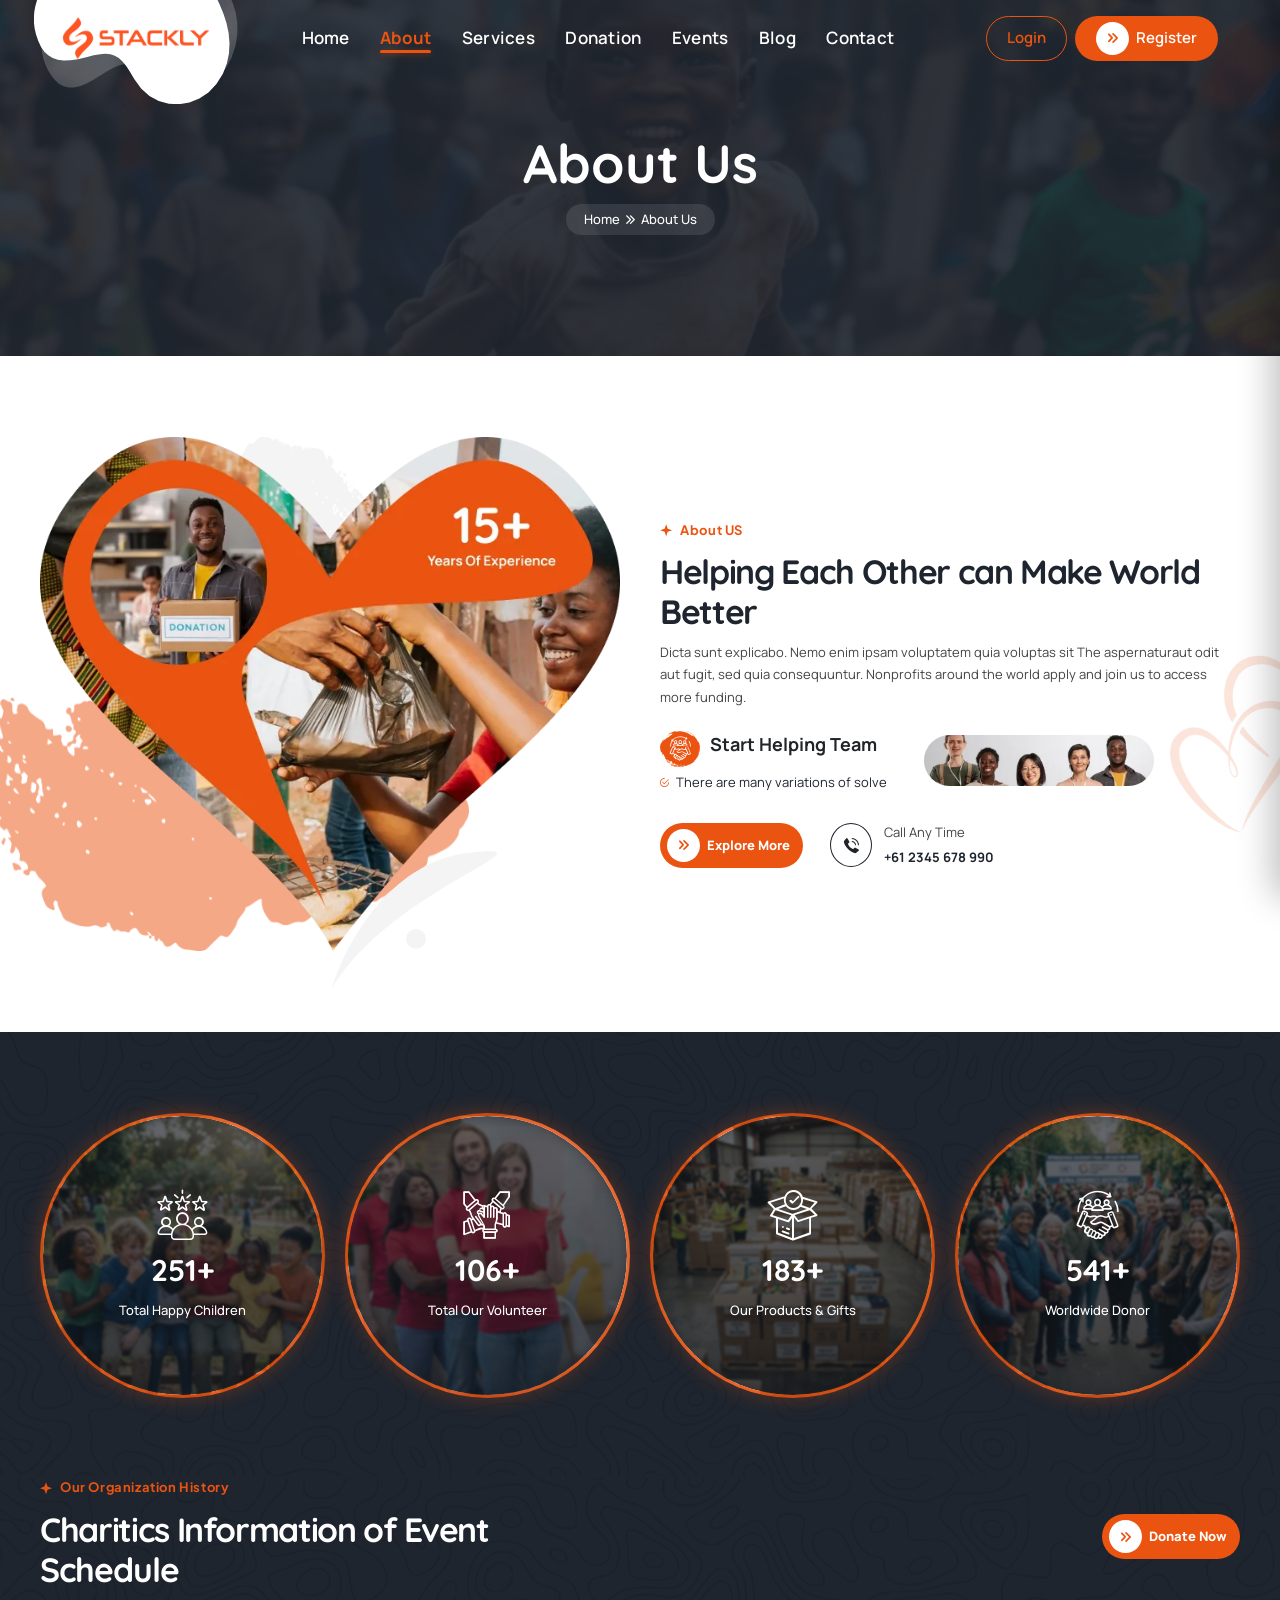
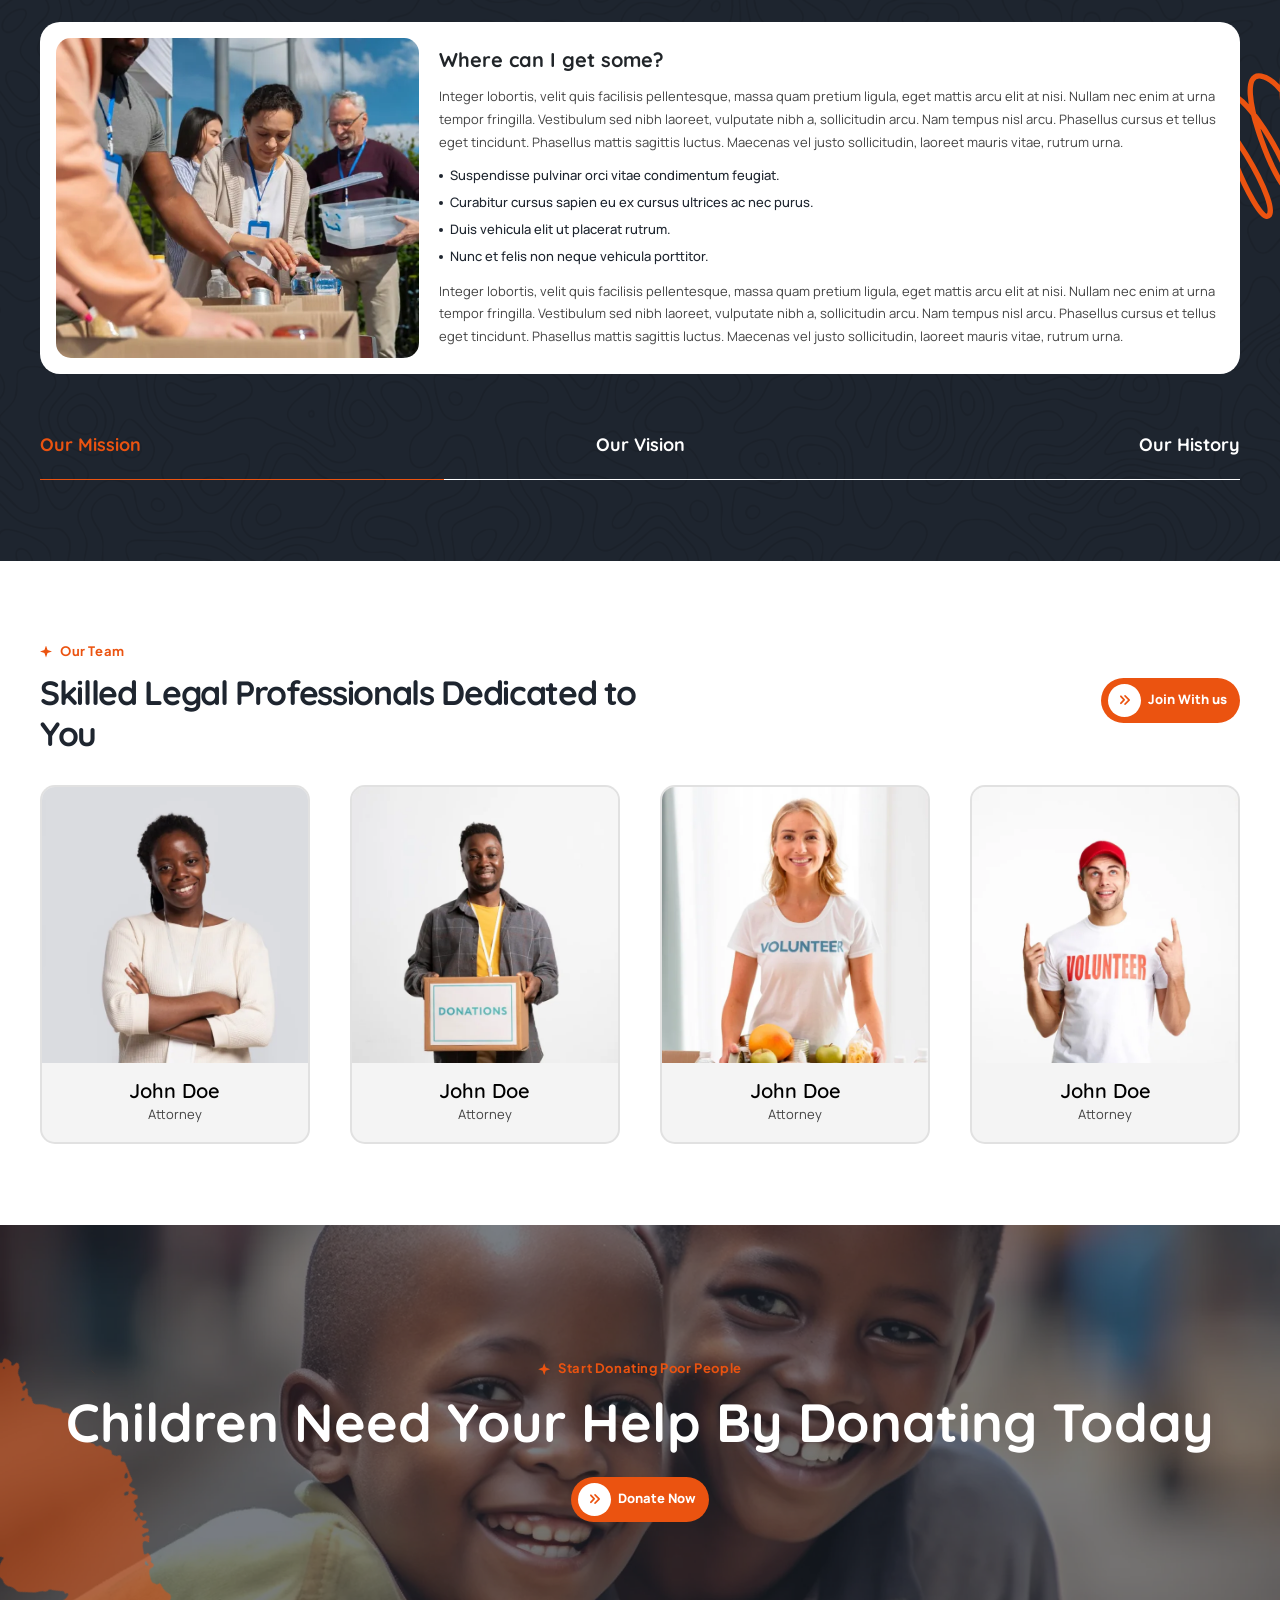
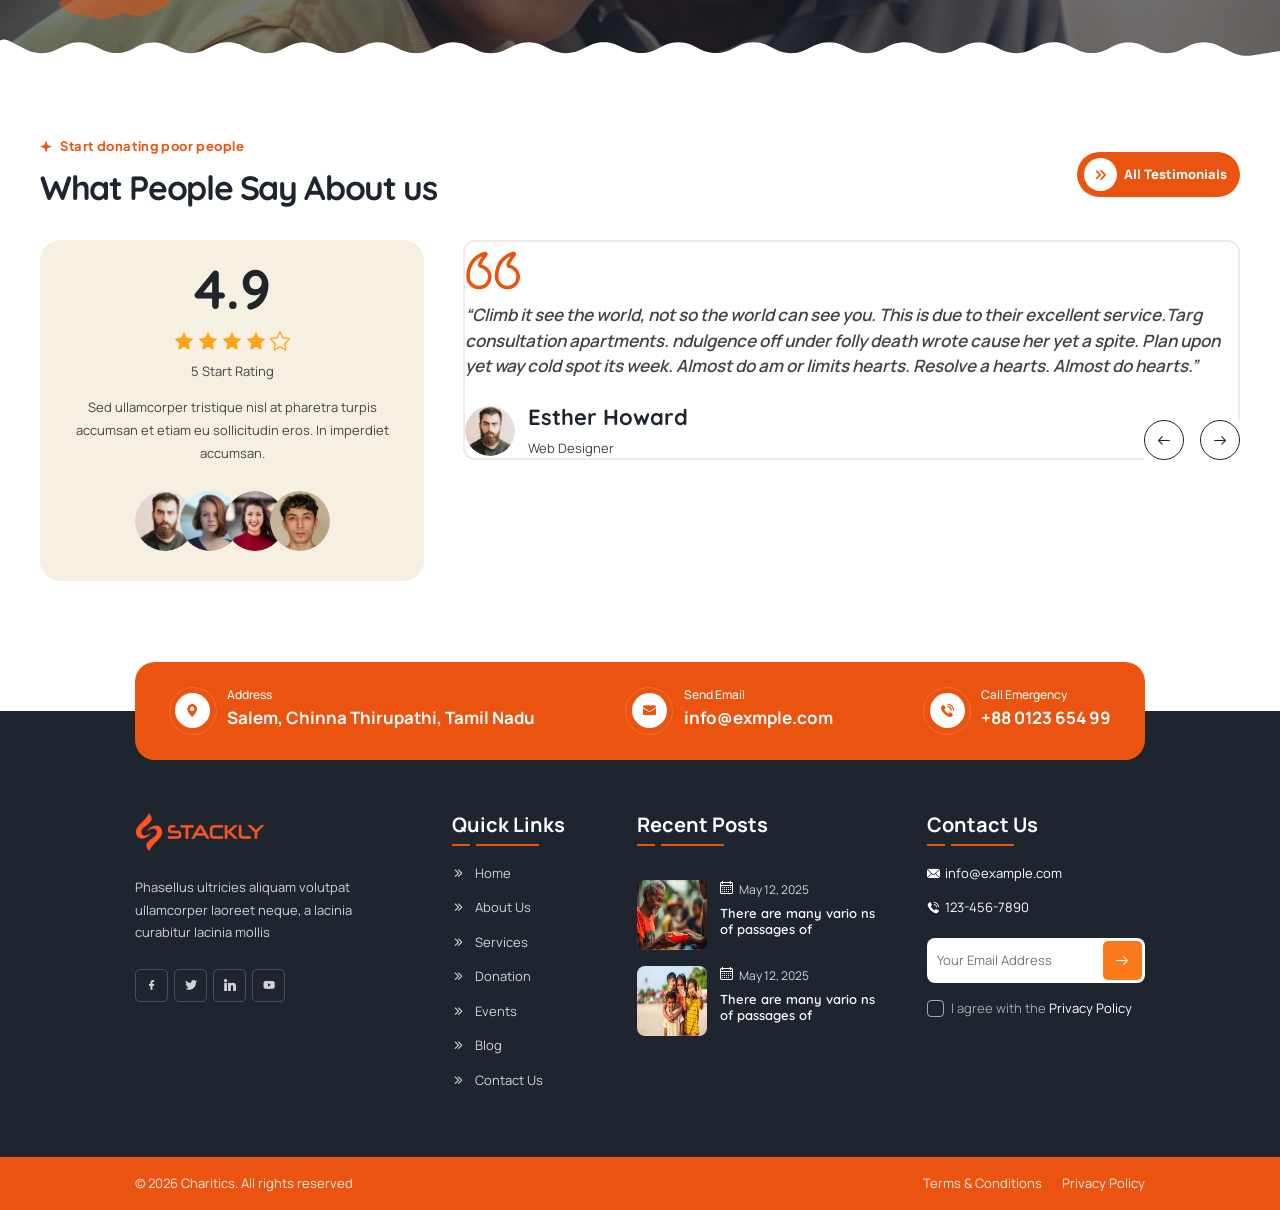
==== commit ca9ae469: "Add rich 5-content sections across sub-pages, numeric mobile validation, footer location, and unchec" ====
--- a/about.html
+++ b/about.html
@@ -796,7 +796,7 @@
 
                 <h2 class="ul-cta-title">Children Need Your Help By Donating Today</h2>
 
-                <a href="#" class="ul-btn"><i class="flaticon-fast-forward-double-right-arrows-symbol"></i> Get A Quote</a>
+                <a href="donations.html" class="ul-btn"><i class="flaticon-fast-forward-double-right-arrows-symbol"></i> Donate Now</a>
 
             </div>
 
@@ -1016,7 +1016,7 @@
 
                             <span class="ul-footer-top-contact-info-label">Address</span>
 
-                            <h5 class="ul-footer-top-contact-info-address">4648 Rocky Road Philadelphia PA, 1920</h5>
+                            <h5 class="ul-footer-top-contact-info-address">Salem, Chinna Thirupathi, Tamil Nadu</h5>
 
                         </div>
 
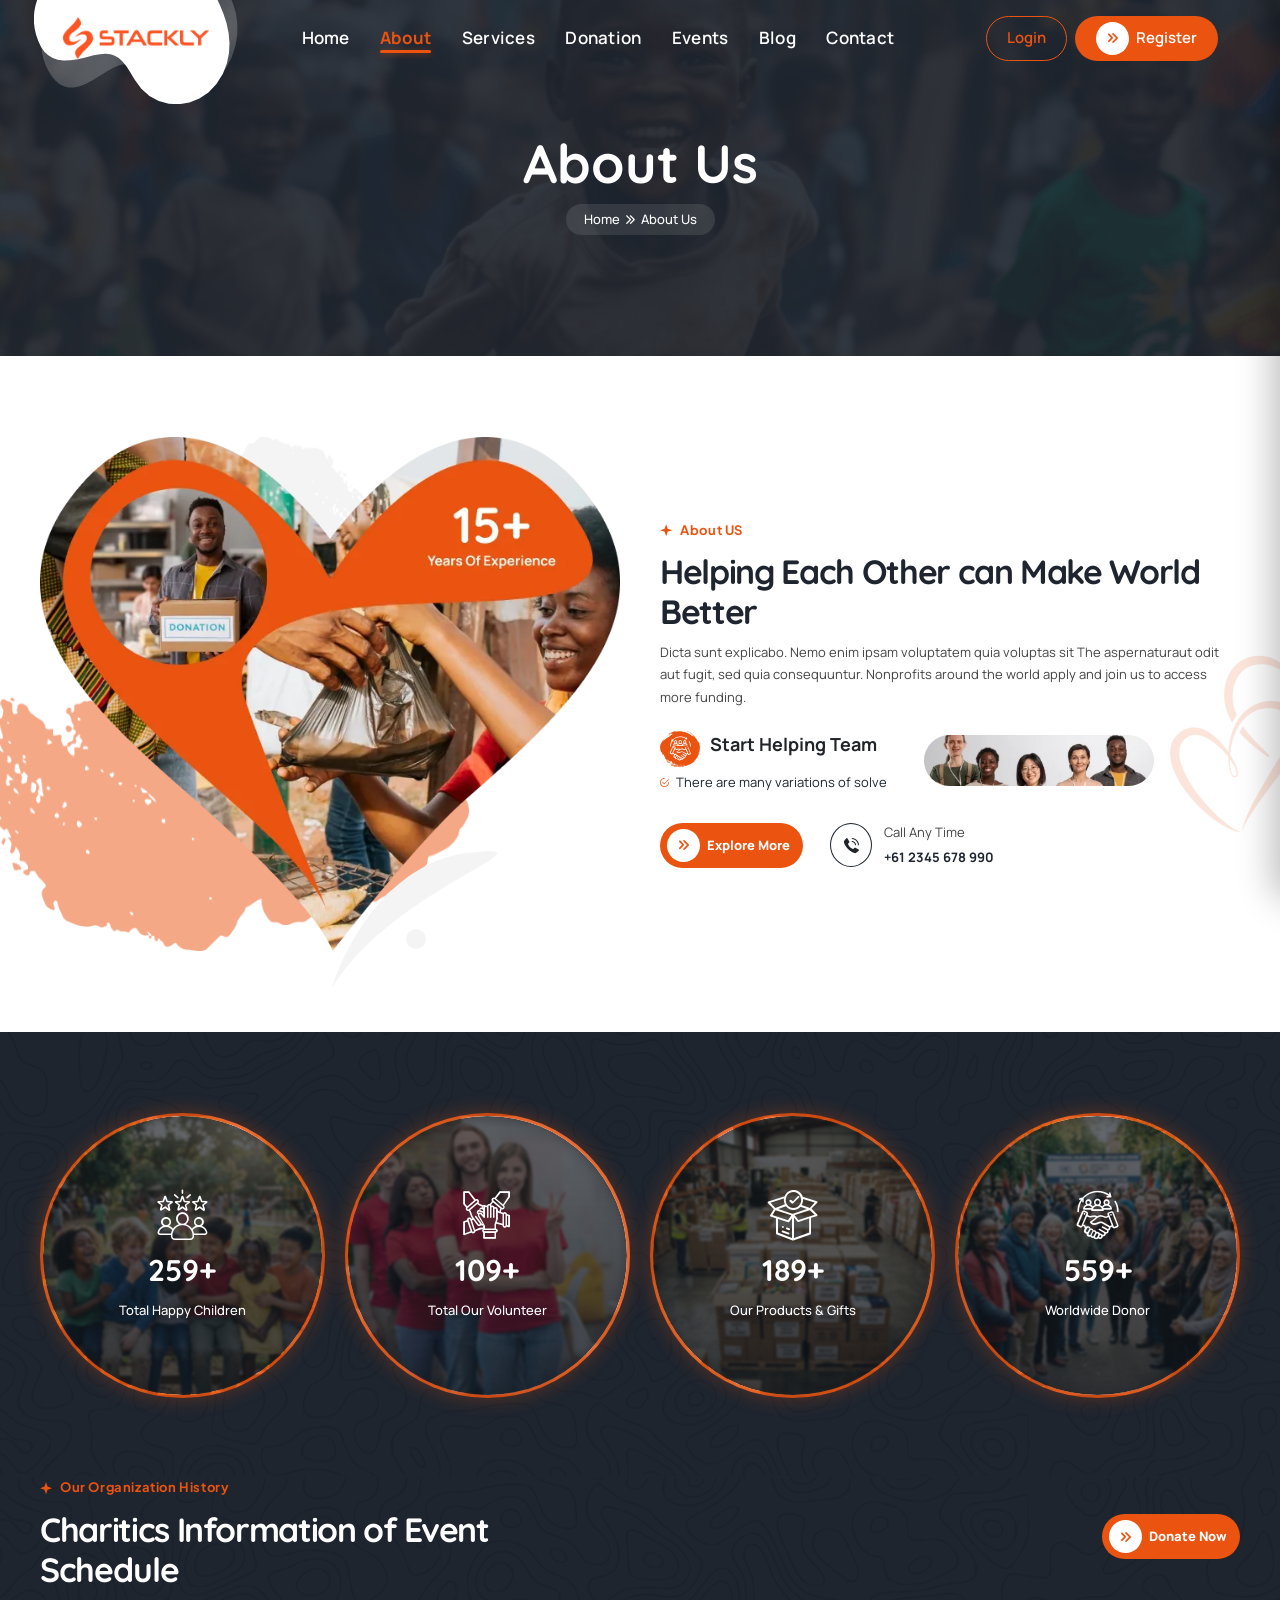
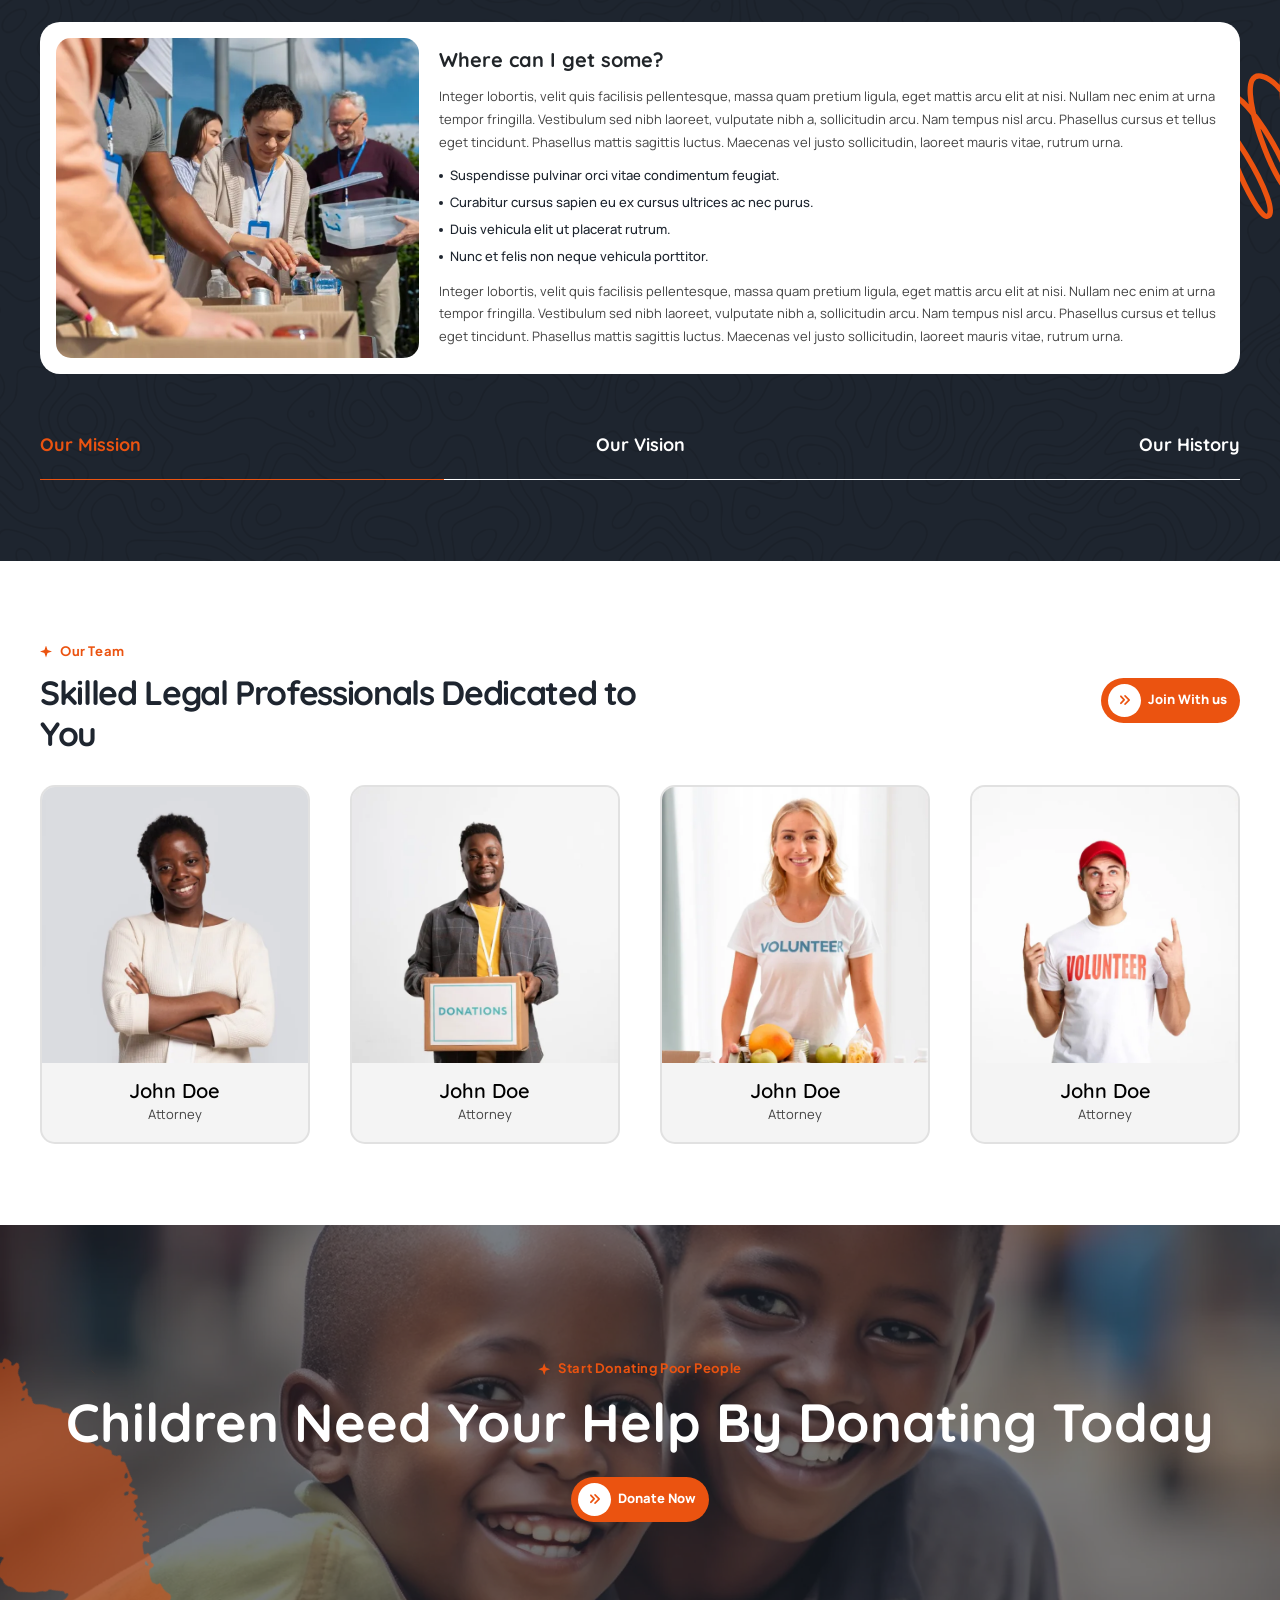
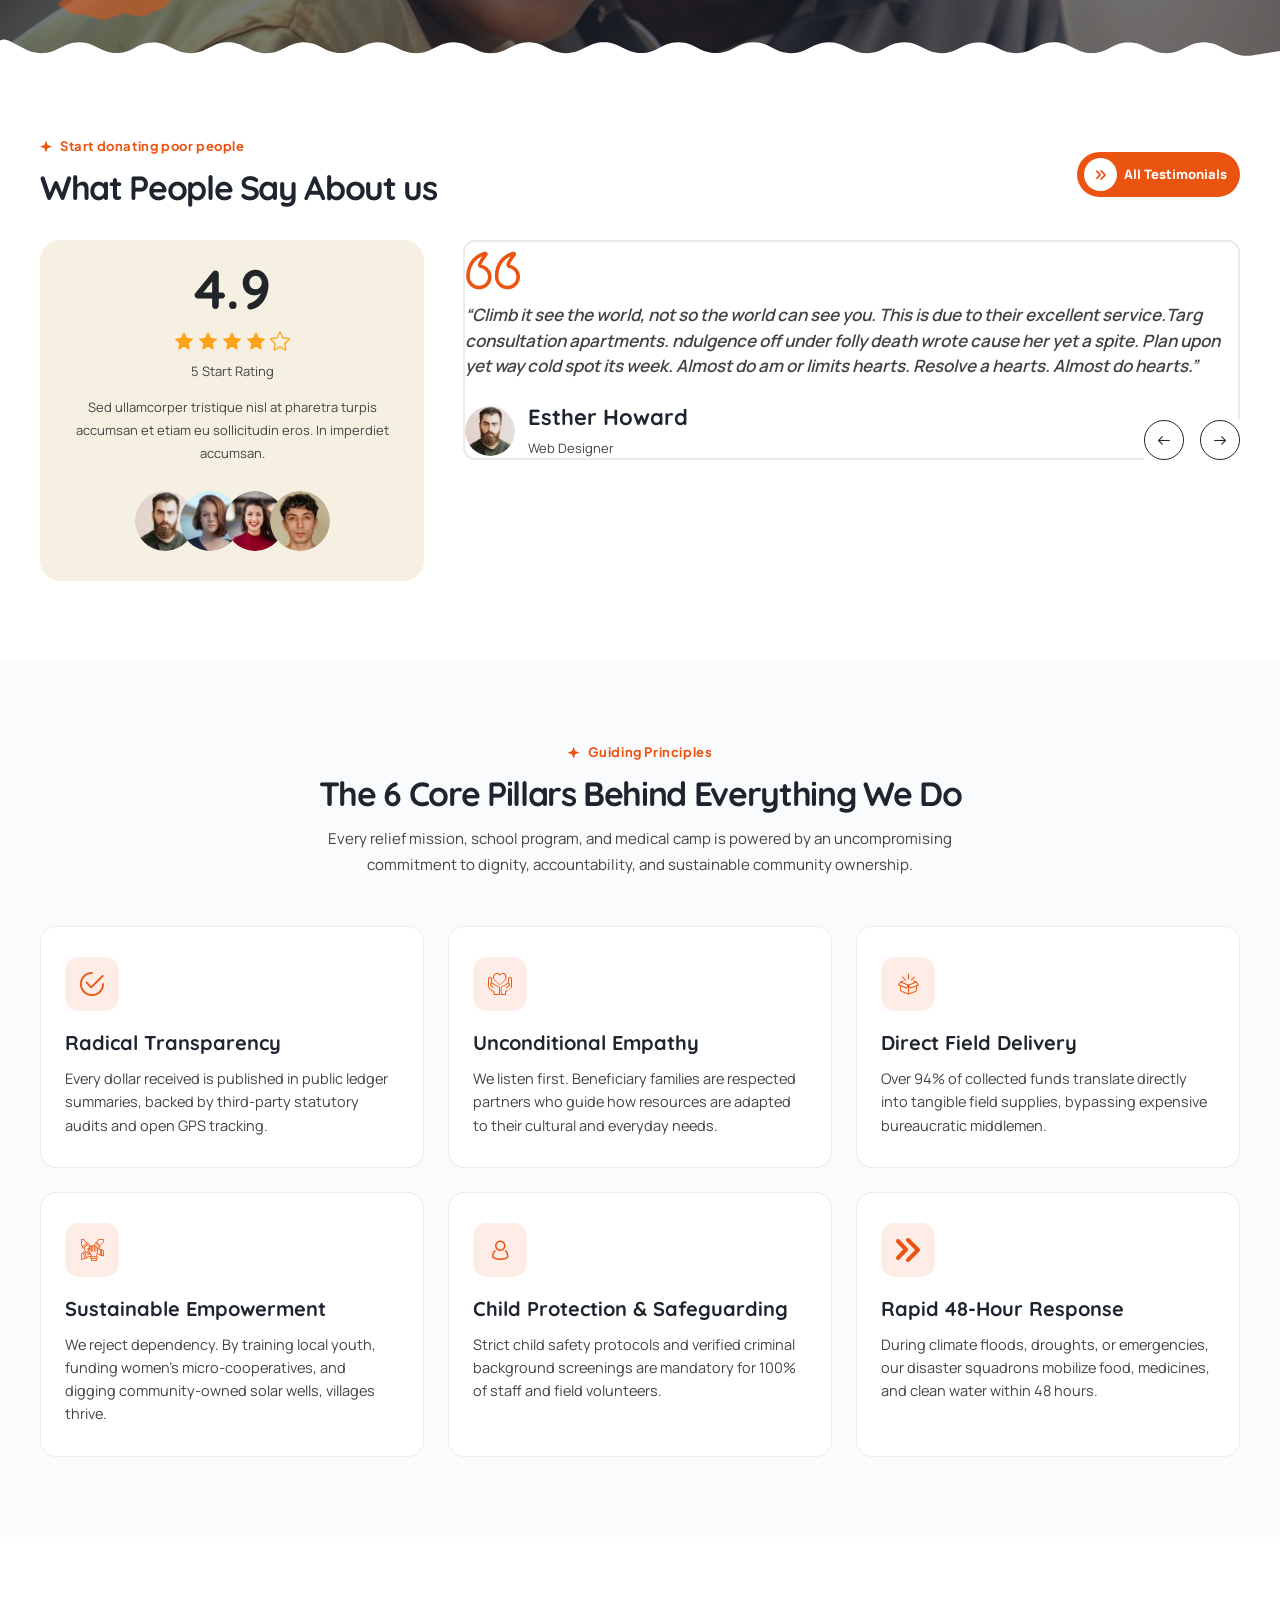
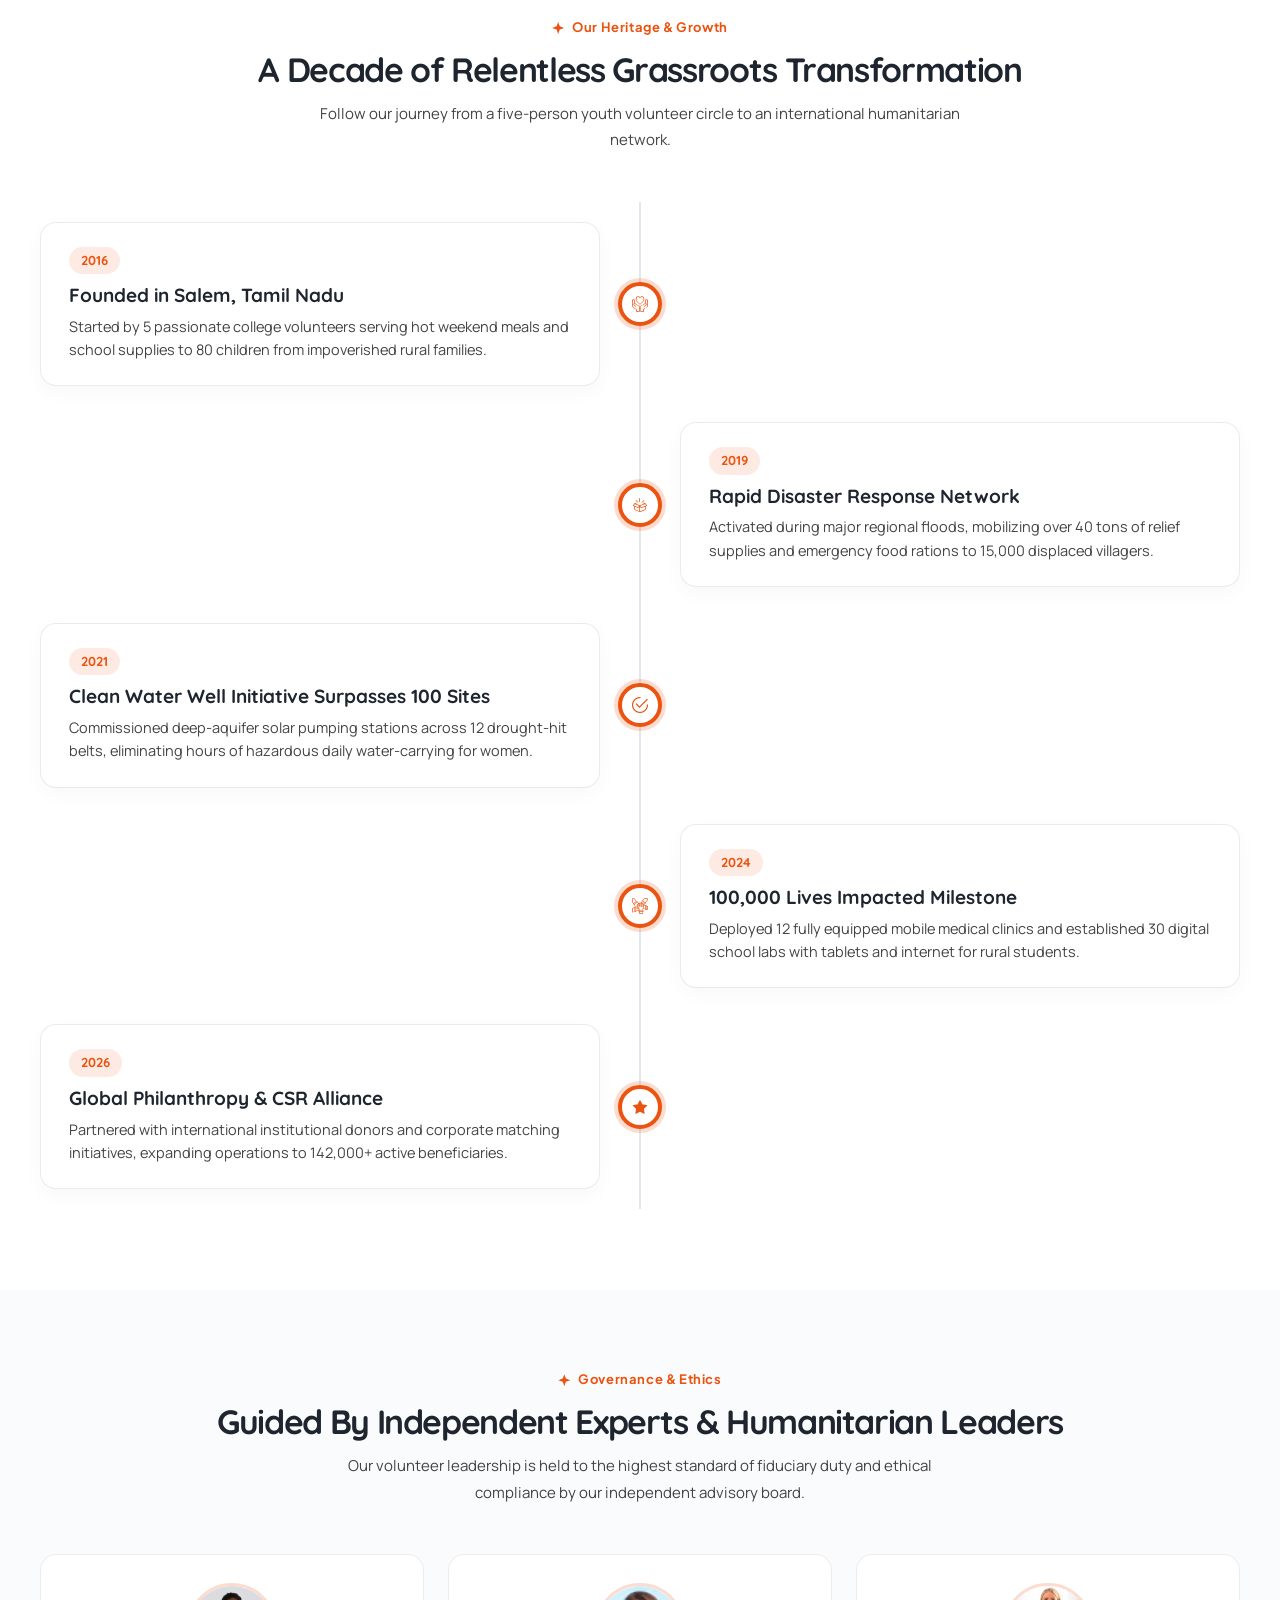
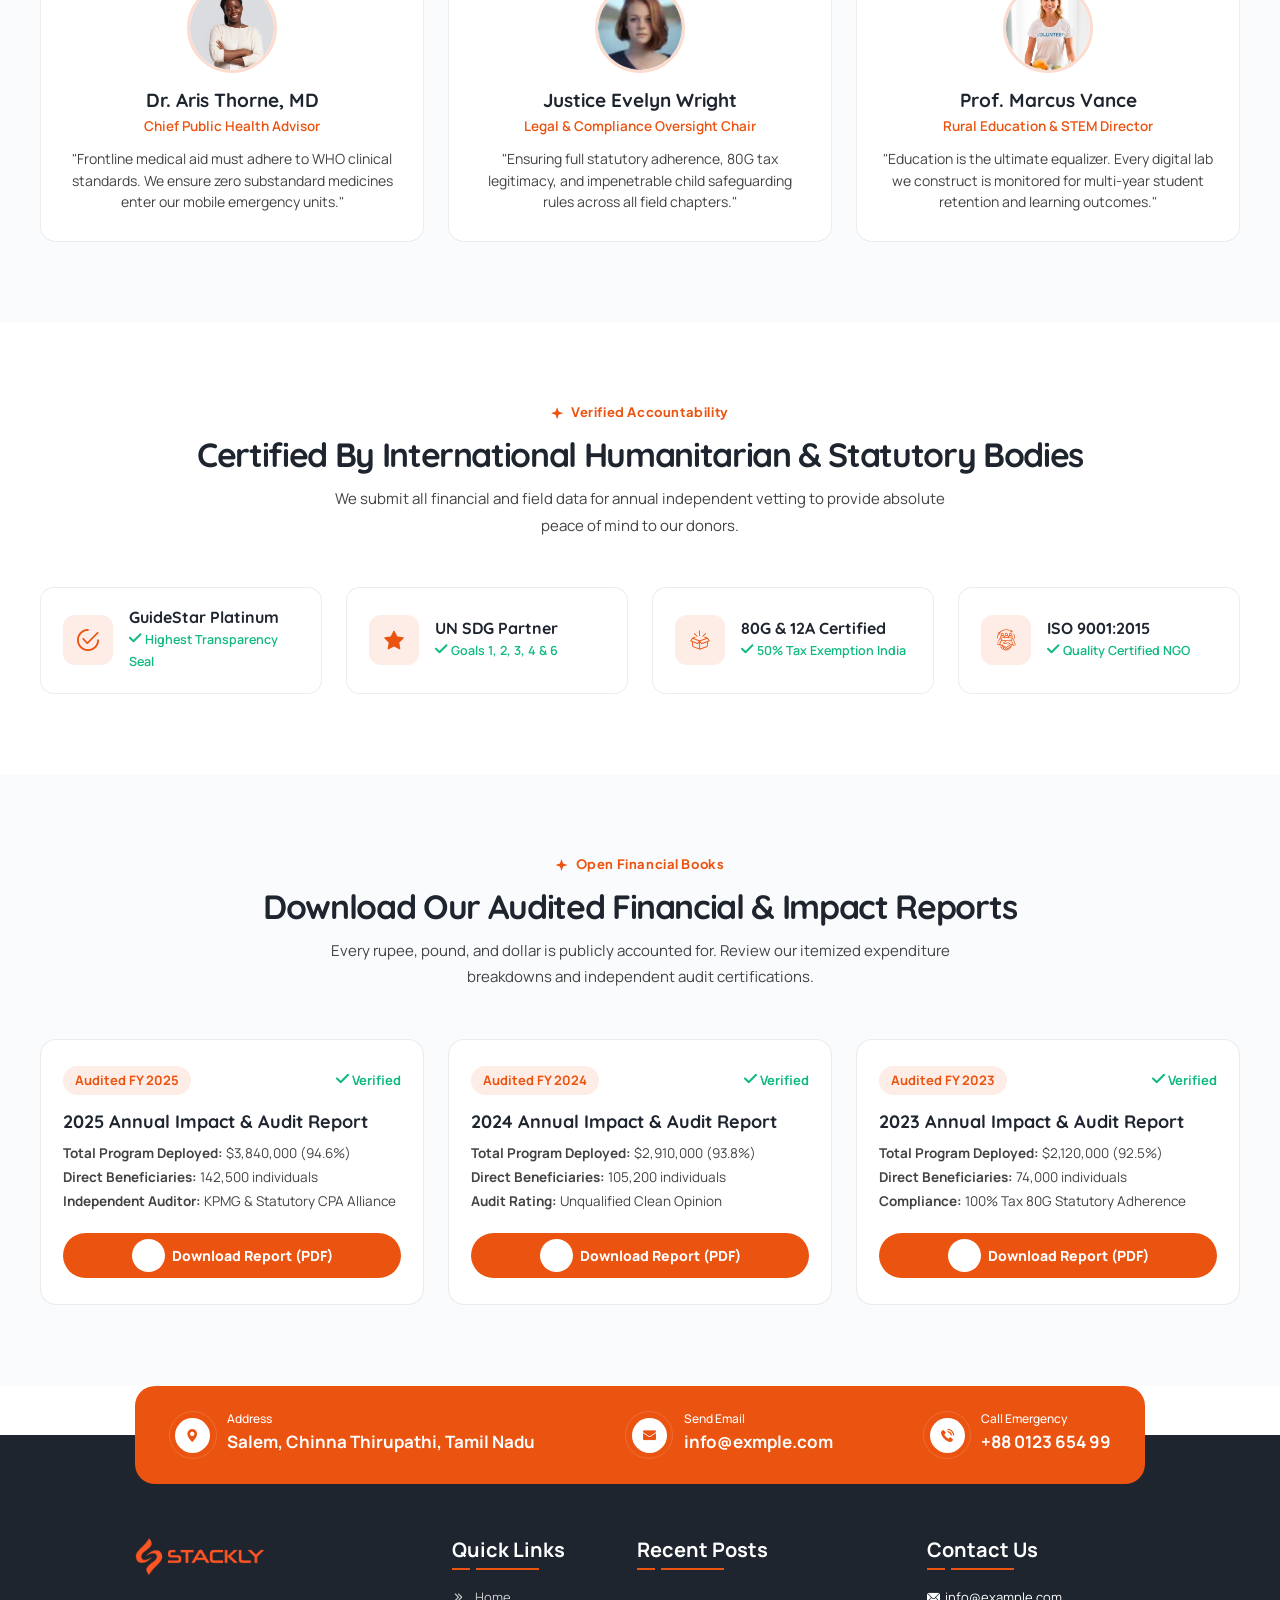
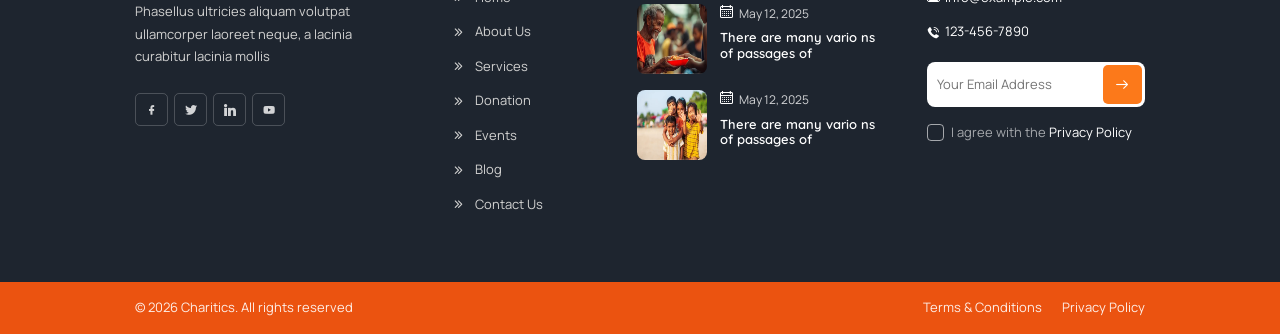
==== commit f267e2a0: "Enhance pages with interactive impact calculators, partner showcases, and sub-page styling" ====
--- a/about.html
+++ b/about.html
@@ -35,6 +35,7 @@
     <!-- custom CSS -->
 
     <link rel="stylesheet" href="css/style.css">
+    <link rel="stylesheet" href="css/sub-pages.css">
 
 </head>
 
@@ -978,6 +979,295 @@
 
         <!-- TESTIMONIAL SECTION END -->
 
+        <!-- SECTION 1: CORE VALUES & ETHICAL PILLARS START -->
+        <section class="ul-section-spacing" style="background-color: #fafbfc;">
+            <div class="ul-container">
+                <div class="text-center mb-5">
+                    <span class="ul-section-sub-title">Guiding Principles</span>
+                    <h2 class="ul-section-title">The 6 Core Pillars Behind Everything We Do</h2>
+                    <p style="max-width: 650px; margin: 12px auto 0; color: var(--ul-gray); font-size: 15px;">Every relief mission, school program, and medical camp is powered by an uncompromising commitment to dignity, accountability, and sustainable community ownership.</p>
+                </div>
+
+                <div class="row row-cols-lg-3 row-cols-md-2 row-cols-1 g-4">
+                    <div class="col">
+                        <div class="sub-pillar-box">
+                            <div class="sub-pillar-icon"><i class="flaticon-checked"></i></div>
+                            <h3 class="sub-pillar-title">Radical Transparency</h3>
+                            <p class="sub-pillar-desc">Every dollar received is published in public ledger summaries, backed by third-party statutory audits and open GPS tracking.</p>
+                        </div>
+                    </div>
+
+                    <div class="col">
+                        <div class="sub-pillar-box">
+                            <div class="sub-pillar-icon"><i class="flaticon-love"></i></div>
+                            <h3 class="sub-pillar-title">Unconditional Empathy</h3>
+                            <p class="sub-pillar-desc">We listen first. Beneficiary families are respected partners who guide how resources are adapted to their cultural and everyday needs.</p>
+                        </div>
+                    </div>
+
+                    <div class="col">
+                        <div class="sub-pillar-box">
+                            <div class="sub-pillar-icon"><i class="flaticon-box"></i></div>
+                            <h3 class="sub-pillar-title">Direct Field Delivery</h3>
+                            <p class="sub-pillar-desc">Over 94% of collected funds translate directly into tangible field supplies, bypassing expensive bureaucratic middlemen.</p>
+                        </div>
+                    </div>
+
+                    <div class="col">
+                        <div class="sub-pillar-box">
+                            <div class="sub-pillar-icon"><i class="flaticon-team"></i></div>
+                            <h3 class="sub-pillar-title">Sustainable Empowerment</h3>
+                            <p class="sub-pillar-desc">We reject dependency. By training local youth, funding women's micro-cooperatives, and digging community-owned solar wells, villages thrive.</p>
+                        </div>
+                    </div>
+
+                    <div class="col">
+                        <div class="sub-pillar-box">
+                            <div class="sub-pillar-icon"><i class="flaticon-account"></i></div>
+                            <h3 class="sub-pillar-title">Child Protection & Safeguarding</h3>
+                            <p class="sub-pillar-desc">Strict child safety protocols and verified criminal background screenings are mandatory for 100% of staff and field volunteers.</p>
+                        </div>
+                    </div>
+
+                    <div class="col">
+                        <div class="sub-pillar-box">
+                            <div class="sub-pillar-icon"><i class="flaticon-fast-forward-double-right-arrows-symbol"></i></div>
+                            <h3 class="sub-pillar-title">Rapid 48-Hour Response</h3>
+                            <p class="sub-pillar-desc">During climate floods, droughts, or emergencies, our disaster squadrons mobilize food, medicines, and clean water within 48 hours.</p>
+                        </div>
+                    </div>
+                </div>
+            </div>
+        </section>
+        <!-- SECTION 1: CORE VALUES END -->
+
+        <!-- SECTION 2: 10-YEAR MILESTONE TIMELINE START -->
+        <section class="ul-section-spacing">
+            <div class="ul-container">
+                <div class="text-center mb-5">
+                    <span class="ul-section-sub-title">Our Heritage & Growth</span>
+                    <h2 class="ul-section-title">A Decade of Relentless Grassroots Transformation</h2>
+                    <p style="max-width: 650px; margin: 12px auto 0; color: var(--ul-gray); font-size: 15px;">Follow our journey from a five-person youth volunteer circle to an international humanitarian network.</p>
+                </div>
+
+                <div class="sub-timeline-wrap">
+                    <!-- 2016 -->
+                    <div class="sub-timeline-row left">
+                        <div class="sub-timeline-node"><i class="flaticon-love"></i></div>
+                        <div class="sub-timeline-content">
+                            <span class="sub-timeline-year">2016</span>
+                            <h3 class="sub-timeline-title">Founded in Salem, Tamil Nadu</h3>
+                            <p class="sub-timeline-desc">Started by 5 passionate college volunteers serving hot weekend meals and school supplies to 80 children from impoverished rural families.</p>
+                        </div>
+                    </div>
+
+                    <!-- 2019 -->
+                    <div class="sub-timeline-row right">
+                        <div class="sub-timeline-node"><i class="flaticon-box"></i></div>
+                        <div class="sub-timeline-content">
+                            <span class="sub-timeline-year">2019</span>
+                            <h3 class="sub-timeline-title">Rapid Disaster Response Network</h3>
+                            <p class="sub-timeline-desc">Activated during major regional floods, mobilizing over 40 tons of relief supplies and emergency food rations to 15,000 displaced villagers.</p>
+                        </div>
+                    </div>
+
+                    <!-- 2021 -->
+                    <div class="sub-timeline-row left">
+                        <div class="sub-timeline-node"><i class="flaticon-checked"></i></div>
+                        <div class="sub-timeline-content">
+                            <span class="sub-timeline-year">2021</span>
+                            <h3 class="sub-timeline-title">Clean Water Well Initiative Surpasses 100 Sites</h3>
+                            <p class="sub-timeline-desc">Commissioned deep-aquifer solar pumping stations across 12 drought-hit belts, eliminating hours of hazardous daily water-carrying for women.</p>
+                        </div>
+                    </div>
+
+                    <!-- 2024 -->
+                    <div class="sub-timeline-row right">
+                        <div class="sub-timeline-node"><i class="flaticon-team"></i></div>
+                        <div class="sub-timeline-content">
+                            <span class="sub-timeline-year">2024</span>
+                            <h3 class="sub-timeline-title">100,000 Lives Impacted Milestone</h3>
+                            <p class="sub-timeline-desc">Deployed 12 fully equipped mobile medical clinics and established 30 digital school labs with tablets and internet for rural students.</p>
+                        </div>
+                    </div>
+
+                    <!-- 2026 -->
+                    <div class="sub-timeline-row left">
+                        <div class="sub-timeline-node"><i class="flaticon-star"></i></div>
+                        <div class="sub-timeline-content">
+                            <span class="sub-timeline-year">2026</span>
+                            <h3 class="sub-timeline-title">Global Philanthropy & CSR Alliance</h3>
+                            <p class="sub-timeline-desc">Partnered with international institutional donors and corporate matching initiatives, expanding operations to 142,000+ active beneficiaries.</p>
+                        </div>
+                    </div>
+                </div>
+            </div>
+        </section>
+        <!-- SECTION 2: TIMELINE END -->
+
+        <!-- SECTION 3: ADVISORY COUNCIL & GOVERNANCE START -->
+        <section class="ul-section-spacing" style="background-color: #fafbfc;">
+            <div class="ul-container">
+                <div class="text-center mb-5">
+                    <span class="ul-section-sub-title">Governance & Ethics</span>
+                    <h2 class="ul-section-title">Guided By Independent Experts & Humanitarian Leaders</h2>
+                    <p style="max-width: 650px; margin: 12px auto 0; color: var(--ul-gray); font-size: 15px;">Our volunteer leadership is held to the highest standard of fiduciary duty and ethical compliance by our independent advisory board.</p>
+                </div>
+
+                <div class="row row-cols-lg-3 row-cols-md-2 row-cols-1 g-4">
+                    <div class="col">
+                        <div class="sub-advisor-card">
+                            <img src="images/member-1.webp" alt="Dr. Aris Thorne" class="sub-advisor-avatar">
+                            <h3 class="sub-advisor-name">Dr. Aris Thorne, MD</h3>
+                            <span class="sub-advisor-title">Chief Public Health Advisor</span>
+                            <p class="sub-advisor-bio">"Frontline medical aid must adhere to WHO clinical standards. We ensure zero substandard medicines enter our mobile emergency units."</p>
+                        </div>
+                    </div>
+
+                    <div class="col">
+                        <div class="sub-advisor-card">
+                            <img src="images/reviewer-2.webp" alt="Justice Evelyn Wright" class="sub-advisor-avatar">
+                            <h3 class="sub-advisor-name">Justice Evelyn Wright</h3>
+                            <span class="sub-advisor-title">Legal & Compliance Oversight Chair</span>
+                            <p class="sub-advisor-bio">"Ensuring full statutory adherence, 80G tax legitimacy, and impenetrable child safeguarding rules across all field chapters."</p>
+                        </div>
+                    </div>
+
+                    <div class="col">
+                        <div class="sub-advisor-card">
+                            <img src="images/member-3.webp" alt="Prof. Marcus Vance" class="sub-advisor-avatar">
+                            <h3 class="sub-advisor-name">Prof. Marcus Vance</h3>
+                            <span class="sub-advisor-title">Rural Education & STEM Director</span>
+                            <p class="sub-advisor-bio">"Education is the ultimate equalizer. Every digital lab we construct is monitored for multi-year student retention and learning outcomes."</p>
+                        </div>
+                    </div>
+                </div>
+            </div>
+        </section>
+        <!-- SECTION 3: ADVISORY COUNCIL END -->
+
+        <!-- SECTION 4: OFFICIAL ACCREDITATIONS & TRUST BADGES START -->
+        <section class="ul-section-spacing">
+            <div class="ul-container">
+                <div class="text-center mb-5">
+                    <span class="ul-section-sub-title">Verified Accountability</span>
+                    <h2 class="ul-section-title">Certified By International Humanitarian & Statutory Bodies</h2>
+                    <p style="max-width: 650px; margin: 12px auto 0; color: var(--ul-gray); font-size: 15px;">We submit all financial and field data for annual independent vetting to provide absolute peace of mind to our donors.</p>
+                </div>
+
+                <div class="row row-cols-lg-4 row-cols-md-2 row-cols-1 g-4">
+                    <div class="col">
+                        <div class="sub-accred-card">
+                            <div class="sub-accred-icon"><i class="flaticon-checked"></i></div>
+                            <div>
+                                <h4 class="sub-accred-name">GuideStar Platinum</h4>
+                                <p class="sub-accred-meta"><i class="flaticon-check"></i> Highest Transparency Seal</p>
+                            </div>
+                        </div>
+                    </div>
+
+                    <div class="col">
+                        <div class="sub-accred-card">
+                            <div class="sub-accred-icon"><i class="flaticon-star"></i></div>
+                            <div>
+                                <h4 class="sub-accred-name">UN SDG Partner</h4>
+                                <p class="sub-accred-meta"><i class="flaticon-check"></i> Goals 1, 2, 3, 4 & 6</p>
+                            </div>
+                        </div>
+                    </div>
+
+                    <div class="col">
+                        <div class="sub-accred-card">
+                            <div class="sub-accred-icon"><i class="flaticon-box"></i></div>
+                            <div>
+                                <h4 class="sub-accred-name">80G & 12A Certified</h4>
+                                <p class="sub-accred-meta"><i class="flaticon-check"></i> 50% Tax Exemption India</p>
+                            </div>
+                        </div>
+                    </div>
+
+                    <div class="col">
+                        <div class="sub-accred-card">
+                            <div class="sub-accred-icon"><i class="flaticon-relationship"></i></div>
+                            <div>
+                                <h4 class="sub-accred-name">ISO 9001:2015</h4>
+                                <p class="sub-accred-meta"><i class="flaticon-check"></i> Quality Certified NGO</p>
+                            </div>
+                        </div>
+                    </div>
+                </div>
+            </div>
+        </section>
+        <!-- SECTION 4: ACCREDITATIONS END -->
+
+        <!-- SECTION 5: ANNUAL FINANCIAL TRANSPARENCY HUB START -->
+        <section class="ul-section-spacing" style="background-color: #fafbfc;">
+            <div class="ul-container">
+                <div class="text-center mb-5">
+                    <span class="ul-section-sub-title">Open Financial Books</span>
+                    <h2 class="ul-section-title">Download Our Audited Financial & Impact Reports</h2>
+                    <p style="max-width: 650px; margin: 12px auto 0; color: var(--ul-gray); font-size: 15px;">Every rupee, pound, and dollar is publicly accounted for. Review our itemized expenditure breakdowns and independent audit certifications.</p>
+                </div>
+
+                <div class="row row-cols-lg-3 row-cols-md-2 row-cols-1 g-4">
+                    <div class="col">
+                        <div class="sub-report-card">
+                            <div class="sub-report-header">
+                                <span class="sub-report-badge">Audited FY 2025</span>
+                                <span style="font-size: 13px; color: #10b981; font-weight: 700;"><i class="flaticon-check"></i> Verified</span>
+                            </div>
+                            <h3 class="sub-report-title">2025 Annual Impact & Audit Report</h3>
+                            <div class="sub-report-meta">
+                                <span><strong>Total Program Deployed:</strong> $3,840,000 (94.6%)</span>
+                                <span><strong>Direct Beneficiaries:</strong> 142,500 individuals</span>
+                                <span><strong>Independent Auditor:</strong> KPMG & Statutory CPA Alliance</span>
+                            </div>
+                            <button type="button" class="ul-btn justify-content-center" style="font-size: 14px; padding: 10px 18px;" onclick="alert('Downloading Stackly Charitics Audited Financial Report 2025 (PDF 4.2 MB)...');">
+                                <i class="flaticon-download"></i> Download Report (PDF)
+                            </button>
+                        </div>
+                    </div>
+
+                    <div class="col">
+                        <div class="sub-report-card">
+                            <div class="sub-report-header">
+                                <span class="sub-report-badge">Audited FY 2024</span>
+                                <span style="font-size: 13px; color: #10b981; font-weight: 700;"><i class="flaticon-check"></i> Verified</span>
+                            </div>
+                            <h3 class="sub-report-title">2024 Annual Impact & Audit Report</h3>
+                            <div class="sub-report-meta">
+                                <span><strong>Total Program Deployed:</strong> $2,910,000 (93.8%)</span>
+                                <span><strong>Direct Beneficiaries:</strong> 105,200 individuals</span>
+                                <span><strong>Audit Rating:</strong> Unqualified Clean Opinion</span>
+                            </div>
+                            <button type="button" class="ul-btn justify-content-center" style="font-size: 14px; padding: 10px 18px;" onclick="alert('Downloading Stackly Charitics Audited Financial Report 2024 (PDF 3.8 MB)...');">
+                                <i class="flaticon-download"></i> Download Report (PDF)
+                            </button>
+                        </div>
+                    </div>
+
+                    <div class="col">
+                        <div class="sub-report-card">
+                            <div class="sub-report-header">
+                                <span class="sub-report-badge">Audited FY 2023</span>
+                                <span style="font-size: 13px; color: #10b981; font-weight: 700;"><i class="flaticon-check"></i> Verified</span>
+                            </div>
+                            <h3 class="sub-report-title">2023 Annual Impact & Audit Report</h3>
+                            <div class="sub-report-meta">
+                                <span><strong>Total Program Deployed:</strong> $2,120,000 (92.5%)</span>
+                                <span><strong>Direct Beneficiaries:</strong> 74,000 individuals</span>
+                                <span><strong>Compliance:</strong> 100% Tax 80G Statutory Adherence</span>
+                            </div>
+                            <button type="button" class="ul-btn justify-content-center" style="font-size: 14px; padding: 10px 18px;" onclick="alert('Downloading Stackly Charitics Audited Financial Report 2023 (PDF 3.1 MB)...');">
+                                <i class="flaticon-download"></i> Download Report (PDF)
+                            </button>
+                        </div>
+                    </div>
+                </div>
+            </div>
+        </section>
+        <!-- SECTION 5: ANNUAL FINANCIAL TRANSPARENCY END -->
+
     </main>
 
 
--- a/css/sub-pages.css
+++ b/css/sub-pages.css
@@ -0,0 +1,1438 @@
+/* ========================================================
+   SUB-PAGES ENHANCED 5-CONTENT-SECTION DESIGN SYSTEM
+   ======================================================== */
+
+/* Process / Step Cards */
+.sub-process-card {
+  background: var(--white);
+  border: 1px solid rgba(0, 0, 0, 0.08);
+  border-radius: 16px;
+  padding: 32px 24px;
+  position: relative;
+  transition: all 0.35s cubic-bezier(0.165, 0.84, 0.44, 1);
+  height: 100%;
+  display: flex;
+  flex-direction: column;
+}
+.sub-process-card:hover {
+  transform: translateY(-6px);
+  box-shadow: 0 16px 32px rgba(235, 83, 16, 0.08);
+  border-color: rgba(235, 83, 16, 0.3);
+}
+.sub-process-card .step-badge {
+  display: inline-flex;
+  align-items: center;
+  justify-content: center;
+  width: 44px;
+  height: 44px;
+  border-radius: 12px;
+  background: rgba(235, 83, 16, 0.1);
+  color: var(--ul-primary);
+  font-family: var(--font-quicksand);
+  font-weight: 700;
+  font-size: 18px;
+  margin-bottom: 20px;
+}
+.sub-process-card .step-title {
+  font-family: var(--font-quicksand);
+  font-size: 20px;
+  font-weight: 700;
+  color: var(--ul-black);
+  margin-bottom: 12px;
+}
+.sub-process-card .step-desc {
+  font-size: 15px;
+  line-height: 1.6;
+  color: var(--ul-gray);
+  margin-bottom: 0;
+  flex-grow: 1;
+}
+
+/* Modern Stats / KPI Cards */
+.sub-kpi-card {
+  background: var(--white);
+  border: 1px solid rgba(0, 0, 0, 0.06);
+  border-radius: 16px;
+  padding: 28px 24px;
+  display: flex;
+  align-items: center;
+  gap: 20px;
+  transition: all 0.3s ease;
+  box-shadow: 0 4px 16px rgba(0,0,0,0.02);
+  height: 100%;
+}
+.sub-kpi-card:hover {
+  transform: translateY(-4px);
+  box-shadow: 0 12px 28px rgba(0, 0, 0, 0.06);
+  border-color: rgba(235, 83, 16, 0.25);
+}
+.sub-kpi-icon {
+  width: 56px;
+  height: 56px;
+  min-width: 56px;
+  border-radius: 14px;
+  background: linear-gradient(135deg, rgba(235, 83, 16, 0.12), rgba(235, 83, 16, 0.04));
+  color: var(--ul-primary);
+  display: flex;
+  align-items: center;
+  justify-content: center;
+  font-size: 24px;
+}
+.sub-kpi-value {
+  font-family: var(--font-quicksand);
+  font-size: 32px;
+  font-weight: 700;
+  color: var(--ul-black);
+  line-height: 1.1;
+  margin-bottom: 4px;
+}
+.sub-kpi-label {
+  font-size: 14px;
+  color: var(--ul-gray);
+  font-weight: 500;
+  margin-bottom: 0;
+}
+
+/* Transparency & Fund Breakdown Cards */
+.sub-transparency-card {
+  background: var(--white);
+  border-radius: 16px;
+  border: 1px solid rgba(0, 0, 0, 0.07);
+  padding: 32px 28px;
+  height: 100%;
+  transition: all 0.3s ease;
+  position: relative;
+  overflow: hidden;
+}
+.sub-transparency-card:hover {
+  box-shadow: 0 14px 30px rgba(0, 0, 0, 0.05);
+  border-color: var(--ul-primary);
+}
+.sub-transparency-card .pct-badge {
+  font-family: var(--font-quicksand);
+  font-size: 36px;
+  font-weight: 800;
+  color: var(--ul-primary);
+  display: block;
+  margin-bottom: 8px;
+}
+.sub-transparency-card .card-title {
+  font-family: var(--font-quicksand);
+  font-size: 20px;
+  font-weight: 700;
+  color: var(--ul-black);
+  margin-bottom: 12px;
+}
+.sub-transparency-card .card-desc {
+  font-size: 14px;
+  color: var(--ul-gray);
+  line-height: 1.6;
+  margin-bottom: 18px;
+}
+.sub-transparency-card .card-list {
+  list-style: none;
+  padding: 0;
+  margin: 0;
+}
+.sub-transparency-card .card-list li {
+  font-size: 13.5px;
+  color: #475569;
+  display: flex;
+  align-items: center;
+  gap: 8px;
+  margin-bottom: 8px;
+}
+.sub-transparency-card .card-list li i {
+  color: #10b981;
+  font-size: 14px;
+}
+
+/* Quick Donation Box Matrix */
+.sub-quick-donate-box {
+  background: linear-gradient(135deg, #1e252f, #151b22);
+  border-radius: 20px;
+  padding: clamp(30px, 4vw, 50px);
+  color: var(--white);
+  position: relative;
+  overflow: hidden;
+}
+.sub-quick-donate-box::before {
+  content: "";
+  position: absolute;
+  top: -50px;
+  right: -50px;
+  width: 250px;
+  height: 250px;
+  background: radial-gradient(circle, rgba(235, 83, 16, 0.25) 0%, transparent 70%);
+  pointer-events: none;
+}
+.sub-amount-btn-group {
+  display: flex;
+  flex-wrap: wrap;
+  gap: 12px;
+  margin: 20px 0;
+}
+.sub-amount-btn {
+  background: rgba(255, 255, 255, 0.08);
+  border: 1.5px solid rgba(255, 255, 255, 0.15);
+  color: var(--white);
+  font-family: var(--font-quicksand);
+  font-weight: 700;
+  font-size: 16px;
+  padding: 12px 24px;
+  border-radius: 12px;
+  cursor: pointer;
+  transition: all 0.25s ease;
+}
+.sub-amount-btn:hover, .sub-amount-btn.active {
+  background: var(--ul-primary);
+  border-color: var(--ul-primary);
+  color: var(--white);
+  transform: translateY(-2px);
+  box-shadow: 0 6px 16px rgba(235, 83, 16, 0.35);
+}
+
+/* Testimonial & Story Cards */
+.sub-story-card {
+  background: var(--white);
+  border: 1px solid rgba(0, 0, 0, 0.07);
+  border-radius: 18px;
+  padding: 32px 28px;
+  height: 100%;
+  display: flex;
+  flex-direction: column;
+  transition: all 0.3s ease;
+}
+.sub-story-card:hover {
+  transform: translateY(-5px);
+  box-shadow: 0 16px 36px rgba(0, 0, 0, 0.06);
+  border-color: rgba(235, 83, 16, 0.3);
+}
+.sub-story-stars {
+  color: #f59e0b;
+  margin-bottom: 14px;
+  font-size: 14px;
+  display: flex;
+  gap: 4px;
+}
+.sub-story-quote {
+  font-size: 15px;
+  line-height: 1.65;
+  color: #475569;
+  font-style: italic;
+  margin-bottom: 24px;
+  flex-grow: 1;
+}
+.sub-story-author {
+  display: flex;
+  align-items: center;
+  gap: 14px;
+}
+.sub-story-avatar {
+  width: 50px;
+  height: 50px;
+  border-radius: 50%;
+  object-fit: cover;
+  border: 2px solid var(--ul-primary);
+}
+.sub-story-name {
+  font-family: var(--font-quicksand);
+  font-weight: 700;
+  font-size: 16px;
+  color: var(--ul-black);
+  margin-bottom: 2px;
+}
+.sub-story-role {
+  font-size: 13px;
+  color: var(--ul-gray);
+  margin-bottom: 0;
+}
+
+/* Highlight & Event Recap Cards */
+.sub-highlight-card {
+  background: var(--white);
+  border-radius: 16px;
+  overflow: hidden;
+  border: 1px solid rgba(0, 0, 0, 0.07);
+  transition: all 0.35s ease;
+  height: 100%;
+  display: flex;
+  flex-direction: column;
+}
+.sub-highlight-card:hover {
+  transform: translateY(-6px);
+  box-shadow: 0 18px 36px rgba(0, 0, 0, 0.08);
+}
+.sub-highlight-img {
+  width: 100%;
+  height: 200px;
+  object-fit: cover;
+}
+.sub-highlight-body {
+  padding: 24px;
+  flex-grow: 1;
+  display: flex;
+  flex-direction: column;
+}
+.sub-highlight-tag {
+  display: inline-block;
+  font-size: 12px;
+  font-weight: 700;
+  text-transform: uppercase;
+  letter-spacing: 0.6px;
+  color: var(--ul-primary);
+  background: rgba(235, 83, 16, 0.1);
+  padding: 4px 12px;
+  border-radius: 20px;
+  margin-bottom: 12px;
+  align-self: flex-start;
+}
+.sub-highlight-title {
+  font-family: var(--font-quicksand);
+  font-size: 18px;
+  font-weight: 700;
+  color: var(--ul-black);
+  margin-bottom: 10px;
+}
+.sub-highlight-desc {
+  font-size: 14px;
+  color: var(--ul-gray);
+  line-height: 1.55;
+  margin-bottom: 0;
+  flex-grow: 1;
+}
+
+/* Speaker / Advocate Cards */
+.sub-speaker-card {
+  background: var(--white);
+  border: 1px solid rgba(0, 0, 0, 0.07);
+  border-radius: 16px;
+  padding: 24px;
+  text-align: center;
+  transition: all 0.3s ease;
+  height: 100%;
+}
+.sub-speaker-card:hover {
+  transform: translateY(-5px);
+  box-shadow: 0 14px 30px rgba(0, 0, 0, 0.06);
+  border-color: rgba(235, 83, 16, 0.25);
+}
+.sub-speaker-img {
+  width: 100px;
+  height: 100px;
+  border-radius: 50%;
+  object-fit: cover;
+  margin: 0 auto 16px;
+  border: 3px solid rgba(235, 83, 16, 0.15);
+}
+.sub-speaker-name {
+  font-family: var(--font-quicksand);
+  font-size: 18px;
+  font-weight: 700;
+  color: var(--ul-black);
+  margin-bottom: 4px;
+}
+.sub-speaker-role {
+  font-size: 13px;
+  color: var(--ul-primary);
+  font-weight: 600;
+  margin-bottom: 10px;
+  display: block;
+}
+.sub-speaker-bio {
+  font-size: 13.5px;
+  color: var(--ul-gray);
+  line-height: 1.5;
+  margin-bottom: 0;
+}
+
+/* Category & Topic Cards */
+.sub-category-card {
+  background: var(--white);
+  border: 1px solid rgba(0, 0, 0, 0.07);
+  border-radius: 14px;
+  padding: 20px 24px;
+  display: flex;
+  align-items: center;
+  justify-content: space-between;
+  text-decoration: none;
+  transition: all 0.25s ease;
+  color: var(--ul-black);
+  height: 100%;
+}
+.sub-category-card:hover {
+  background: var(--ul-primary);
+  color: var(--white) !important;
+  border-color: var(--ul-primary);
+  transform: translateX(4px);
+}
+.sub-category-card:hover .cat-count {
+  background: rgba(255, 255, 255, 0.2);
+  color: var(--white);
+}
+.sub-category-card .cat-left {
+  display: flex;
+  align-items: center;
+  gap: 14px;
+}
+.sub-category-card .cat-icon {
+  font-size: 20px;
+}
+.sub-category-card .cat-name {
+  font-family: var(--font-quicksand);
+  font-weight: 700;
+  font-size: 16px;
+}
+.sub-category-card .cat-count {
+  font-size: 12px;
+  font-weight: 600;
+  padding: 4px 10px;
+  border-radius: 20px;
+  background: #f1f5f9;
+  color: var(--ul-gray);
+  transition: all 0.25s ease;
+}
+
+/* Author / Journalist Cards */
+.sub-author-card {
+  background: var(--white);
+  border: 1px solid rgba(0, 0, 0, 0.07);
+  border-radius: 16px;
+  padding: 24px;
+  display: flex;
+  gap: 18px;
+  align-items: center;
+  transition: all 0.3s ease;
+  height: 100%;
+}
+.sub-author-card:hover {
+  transform: translateY(-4px);
+  box-shadow: 0 12px 28px rgba(0, 0, 0, 0.05);
+  border-color: rgba(235, 83, 16, 0.3);
+}
+.sub-author-img {
+  width: 72px;
+  height: 72px;
+  border-radius: 50%;
+  object-fit: cover;
+  flex-shrink: 0;
+  border: 2px solid rgba(235, 83, 16, 0.2);
+}
+.sub-author-name {
+  font-family: var(--font-quicksand);
+  font-size: 17px;
+  font-weight: 700;
+  color: var(--ul-black);
+  margin-bottom: 2px;
+}
+.sub-author-beat {
+  font-size: 12.5px;
+  color: var(--ul-primary);
+  font-weight: 600;
+  margin-bottom: 6px;
+  display: block;
+}
+.sub-author-bio {
+  font-size: 13px;
+  color: var(--ul-gray);
+  line-height: 1.5;
+  margin-bottom: 0;
+}
+
+/* Editorial Spotlight Card */
+.sub-spotlight-card {
+  background: #fdfaf7;
+  border: 1px solid rgba(235, 83, 16, 0.15);
+  border-radius: 20px;
+  padding: clamp(24px, 3.5vw, 44px);
+  position: relative;
+  overflow: hidden;
+}
+.sub-spotlight-card .spotlight-badge {
+  display: inline-flex;
+  align-items: center;
+  gap: 6px;
+  font-size: 12px;
+  font-weight: 700;
+  text-transform: uppercase;
+  letter-spacing: 0.6px;
+  color: var(--ul-primary);
+  background: rgba(235, 83, 16, 0.12);
+  padding: 6px 14px;
+  border-radius: 20px;
+  margin-bottom: 16px;
+}
+.sub-spotlight-title {
+  font-family: var(--font-quicksand);
+  font-size: clamp(22px, 2.2vw, 30px);
+  font-weight: 700;
+  color: var(--ul-black);
+  line-height: 1.3;
+  margin-bottom: 16px;
+}
+.sub-spotlight-desc {
+  font-size: 15px;
+  color: #475569;
+  line-height: 1.7;
+  margin-bottom: 24px;
+}
+
+/* Rapid Response Hotline & Support Banner */
+.sub-hotline-banner {
+  background: linear-gradient(135deg, #1e252f 0%, #293444 100%);
+  border-radius: 20px;
+  padding: clamp(32px, 4vw, 54px);
+  color: var(--white);
+  position: relative;
+  overflow: hidden;
+}
+.sub-hotline-banner::before {
+  content: "";
+  position: absolute;
+  top: 0;
+  left: 0;
+  width: 6px;
+  height: 100%;
+  background: var(--ul-primary);
+}
+.sub-hotline-number {
+  font-family: var(--font-quicksand);
+  font-size: clamp(26px, 2.6vw, 38px);
+  font-weight: 800;
+  color: var(--ul-primary);
+  text-decoration: none;
+  display: inline-flex;
+  align-items: center;
+  gap: 12px;
+  margin-bottom: 10px;
+}
+.sub-hotline-number:hover {
+  color: #ff6f2d;
+}
+
+/* Trust Badges Bar */
+.sub-trust-bar {
+  display: flex;
+  flex-wrap: wrap;
+  align-items: center;
+  justify-content: space-around;
+  gap: 20px;
+  background: #f8fafc;
+  border: 1px dashed #cbd5e1;
+  border-radius: 14px;
+  padding: 18px 24px;
+  margin-top: 30px;
+}
+.sub-trust-item {
+  display: flex;
+  align-items: center;
+  gap: 10px;
+  font-size: 13.5px;
+  font-weight: 600;
+  color: #334155;
+}
+.sub-trust-item i {
+  color: var(--ul-primary);
+  font-size: 18px;
+}
+
+/* ========================================================
+   ENHANCED MODULAR COMPONENTS FOR ALL 7 PAGES
+   ======================================================== */
+
+/* Core Pillars & Value Cards */
+.sub-pillar-box {
+  background: var(--white);
+  border: 1px solid rgba(0, 0, 0, 0.07);
+  border-radius: 16px;
+  padding: 30px 24px;
+  height: 100%;
+  display: flex;
+  flex-direction: column;
+  transition: all 0.35s ease;
+  position: relative;
+  overflow: hidden;
+}
+.sub-pillar-box::before {
+  content: "";
+  position: absolute;
+  top: 0;
+  left: 0;
+  width: 0;
+  height: 4px;
+  background: var(--ul-primary);
+  transition: width 0.35s ease;
+}
+.sub-pillar-box:hover {
+  transform: translateY(-5px);
+  box-shadow: 0 16px 32px rgba(235, 83, 16, 0.08);
+  border-color: rgba(235, 83, 16, 0.25);
+}
+.sub-pillar-box:hover::before {
+  width: 100%;
+}
+.sub-pillar-icon {
+  width: 54px;
+  height: 54px;
+  border-radius: 14px;
+  background: rgba(235, 83, 16, 0.1);
+  color: var(--ul-primary);
+  display: flex;
+  align-items: center;
+  justify-content: center;
+  font-size: 24px;
+  margin-bottom: 20px;
+}
+.sub-pillar-title {
+  font-family: var(--font-quicksand);
+  font-size: 20px;
+  font-weight: 700;
+  color: var(--ul-black);
+  margin-bottom: 12px;
+}
+.sub-pillar-desc {
+  font-size: 14.5px;
+  line-height: 1.6;
+  color: var(--ul-gray);
+  margin-bottom: 0;
+}
+
+/* Milestone Timeline Cards */
+.sub-timeline-wrap {
+  position: relative;
+  padding: 20px 0;
+}
+.sub-timeline-wrap::before {
+  content: "";
+  position: absolute;
+  top: 0;
+  bottom: 0;
+  left: 50%;
+  width: 2px;
+  background: #e2e8f0;
+  transform: translateX(-50%);
+}
+@media (max-width: 991px) {
+  .sub-timeline-wrap::before {
+    left: 20px;
+  }
+}
+.sub-timeline-row {
+  display: flex;
+  align-items: center;
+  position: relative;
+  margin-bottom: 36px;
+}
+.sub-timeline-row:last-child {
+  margin-bottom: 0;
+}
+.sub-timeline-node {
+  position: absolute;
+  left: 50%;
+  transform: translateX(-50%);
+  width: 44px;
+  height: 44px;
+  border-radius: 50%;
+  background: var(--white);
+  border: 4px solid var(--ul-primary);
+  box-shadow: 0 0 0 4px rgba(235, 83, 16, 0.2);
+  display: flex;
+  align-items: center;
+  justify-content: center;
+  font-size: 16px;
+  color: var(--ul-primary);
+  z-index: 2;
+}
+@media (max-width: 991px) {
+  .sub-timeline-node {
+    left: 20px;
+  }
+}
+.sub-timeline-content {
+  width: calc(50% - 40px);
+  background: var(--white);
+  border: 1px solid rgba(0, 0, 0, 0.08);
+  border-radius: 16px;
+  padding: 24px 28px;
+  box-shadow: 0 6px 20px rgba(0, 0, 0, 0.03);
+  transition: all 0.3s ease;
+}
+.sub-timeline-content:hover {
+  transform: translateY(-4px);
+  box-shadow: 0 14px 28px rgba(0, 0, 0, 0.06);
+  border-color: rgba(235, 83, 16, 0.3);
+}
+.sub-timeline-row.left .sub-timeline-content {
+  margin-right: auto;
+}
+.sub-timeline-row.right .sub-timeline-content {
+  margin-left: auto;
+}
+@media (max-width: 991px) {
+  .sub-timeline-content {
+    width: calc(100% - 60px);
+    margin-left: 60px !important;
+  }
+}
+.sub-timeline-year {
+  display: inline-block;
+  background: rgba(235, 83, 16, 0.12);
+  color: var(--ul-primary);
+  font-family: var(--font-quicksand);
+  font-weight: 700;
+  font-size: 13px;
+  padding: 4px 12px;
+  border-radius: 20px;
+  margin-bottom: 10px;
+}
+.sub-timeline-title {
+  font-family: var(--font-quicksand);
+  font-size: 19px;
+  font-weight: 700;
+  color: var(--ul-black);
+  margin-bottom: 8px;
+}
+.sub-timeline-desc {
+  font-size: 14.5px;
+  color: var(--ul-gray);
+  line-height: 1.6;
+  margin-bottom: 0;
+}
+
+/* Advisor & Governance Cards */
+.sub-advisor-card {
+  background: var(--white);
+  border: 1px solid rgba(0, 0, 0, 0.07);
+  border-radius: 16px;
+  padding: 28px 24px;
+  text-align: center;
+  transition: all 0.3s ease;
+  height: 100%;
+}
+.sub-advisor-card:hover {
+  transform: translateY(-5px);
+  box-shadow: 0 14px 30px rgba(0, 0, 0, 0.06);
+  border-color: rgba(235, 83, 16, 0.25);
+}
+.sub-advisor-avatar {
+  width: 90px;
+  height: 90px;
+  border-radius: 50%;
+  object-fit: cover;
+  margin: 0 auto 16px;
+  border: 3px solid rgba(235, 83, 16, 0.2);
+}
+.sub-advisor-name {
+  font-family: var(--font-quicksand);
+  font-size: 19px;
+  font-weight: 700;
+  color: var(--ul-black);
+  margin-bottom: 4px;
+}
+.sub-advisor-title {
+  font-size: 13.5px;
+  font-weight: 600;
+  color: var(--ul-primary);
+  display: block;
+  margin-bottom: 12px;
+}
+.sub-advisor-bio {
+  font-size: 14px;
+  color: var(--ul-gray);
+  line-height: 1.55;
+  margin-bottom: 0;
+}
+
+/* Accreditation & Trust Badges */
+.sub-accred-card {
+  background: var(--white);
+  border: 1px solid rgba(0, 0, 0, 0.07);
+  border-radius: 14px;
+  padding: 20px 22px;
+  display: flex;
+  align-items: center;
+  gap: 16px;
+  transition: all 0.3s ease;
+  height: 100%;
+}
+.sub-accred-card:hover {
+  border-color: var(--ul-primary);
+  box-shadow: 0 10px 24px rgba(235, 83, 16, 0.07);
+  transform: translateY(-3px);
+}
+.sub-accred-icon {
+  width: 50px;
+  height: 50px;
+  min-width: 50px;
+  border-radius: 12px;
+  background: rgba(235, 83, 16, 0.1);
+  color: var(--ul-primary);
+  display: flex;
+  align-items: center;
+  justify-content: center;
+  font-size: 22px;
+}
+.sub-accred-name {
+  font-family: var(--font-quicksand);
+  font-size: 16px;
+  font-weight: 700;
+  color: var(--ul-black);
+  margin-bottom: 2px;
+}
+.sub-accred-meta {
+  font-size: 12.5px;
+  color: #10b981;
+  font-weight: 600;
+  margin-bottom: 0;
+}
+
+/* Annual Financial Report Hub */
+.sub-report-card {
+  background: var(--white);
+  border: 1px solid rgba(0, 0, 0, 0.08);
+  border-radius: 16px;
+  padding: 26px 22px;
+  display: flex;
+  flex-direction: column;
+  height: 100%;
+  transition: all 0.3s ease;
+}
+.sub-report-card:hover {
+  transform: translateY(-5px);
+  box-shadow: 0 14px 28px rgba(0, 0, 0, 0.06);
+  border-color: rgba(235, 83, 16, 0.25);
+}
+.sub-report-header {
+  display: flex;
+  align-items: center;
+  justify-content: space-between;
+  margin-bottom: 16px;
+}
+.sub-report-badge {
+  background: rgba(235, 83, 16, 0.1);
+  color: var(--ul-primary);
+  font-weight: 700;
+  font-size: 13px;
+  padding: 5px 12px;
+  border-radius: 20px;
+}
+.sub-report-title {
+  font-family: var(--font-quicksand);
+  font-size: 18px;
+  font-weight: 700;
+  color: var(--ul-black);
+  margin-bottom: 10px;
+}
+.sub-report-meta {
+  font-size: 13.5px;
+  color: var(--ul-gray);
+  margin-bottom: 18px;
+  flex-grow: 1;
+}
+.sub-report-meta span {
+  display: block;
+  margin-bottom: 4px;
+}
+
+/* Interactive Impact Calculator */
+.sub-impact-calc-card {
+  background: linear-gradient(135deg, #1e252f 0%, #2b3648 100%);
+  border-radius: 20px;
+  padding: clamp(28px, 4vw, 44px);
+  color: var(--white);
+  box-shadow: 0 20px 40px rgba(0, 0, 0, 0.15);
+}
+.sub-calc-tier-btn {
+  background: rgba(255, 255, 255, 0.08);
+  border: 1px solid rgba(255, 255, 255, 0.15);
+  color: #ffffff;
+  padding: 10px 18px;
+  border-radius: 12px;
+  font-weight: 700;
+  font-size: 15px;
+  cursor: pointer;
+  transition: all 0.25s ease;
+}
+.sub-calc-tier-btn:hover,
+.sub-calc-tier-btn.active {
+  background: var(--ul-primary);
+  border-color: var(--ul-primary);
+  box-shadow: 0 6px 16px rgba(235, 83, 16, 0.4);
+}
+.sub-calc-impact-display {
+  background: rgba(255, 255, 255, 0.06);
+  border: 1px solid rgba(255, 255, 255, 0.12);
+  border-radius: 16px;
+  padding: 24px;
+  margin-top: 24px;
+}
+
+/* Emergency Urgent Need Spotlight */
+.sub-urgent-spotlight {
+  background: #ffffff;
+  border: 2px solid #ffedd5;
+  border-radius: 20px;
+  padding: clamp(24px, 3.5vw, 40px);
+  box-shadow: 0 12px 36px rgba(235, 83, 16, 0.09);
+  position: relative;
+  overflow: hidden;
+}
+.sub-urgent-spotlight::before {
+  content: "";
+  position: absolute;
+  top: 0;
+  left: 0;
+  right: 0;
+  height: 5px;
+  background: linear-gradient(90deg, #eb5310, #f97316, #ef4444);
+}
+.sub-urgent-badge {
+  display: inline-flex;
+  align-items: center;
+  gap: 8px;
+  background: #fee2e2;
+  color: #ef4444;
+  font-weight: 700;
+  font-size: 12.5px;
+  text-transform: uppercase;
+  letter-spacing: 0.5px;
+  padding: 5px 14px;
+  border-radius: 20px;
+  margin-bottom: 14px;
+}
+.sub-urgent-badge::before {
+  content: "";
+  width: 8px;
+  height: 8px;
+  border-radius: 50%;
+  background: #ef4444;
+  animation: pulse 1.5s infinite;
+}
+@keyframes pulse {
+  0% { transform: scale(0.9); opacity: 0.7; }
+  50% { transform: scale(1.3); opacity: 1; }
+  100% { transform: scale(0.9); opacity: 0.7; }
+}
+
+/* Corporate CSR Partner Cards */
+.sub-partner-box {
+  background: var(--white);
+  border: 1px solid rgba(0, 0, 0, 0.07);
+  border-radius: 14px;
+  padding: 22px 18px;
+  text-align: center;
+  transition: all 0.3s ease;
+  height: 100%;
+  display: flex;
+  flex-direction: column;
+  justify-content: center;
+}
+.sub-partner-box:hover {
+  transform: translateY(-4px);
+  box-shadow: 0 10px 24px rgba(0, 0, 0, 0.05);
+  border-color: rgba(235, 83, 16, 0.25);
+}
+.sub-partner-name {
+  font-family: var(--font-quicksand);
+  font-size: 18px;
+  font-weight: 700;
+  color: var(--ul-black);
+  margin-bottom: 4px;
+}
+.sub-partner-match {
+  display: inline-block;
+  background: rgba(16, 185, 129, 0.1);
+  color: #059669;
+  font-weight: 700;
+  font-size: 12px;
+  padding: 3px 10px;
+  border-radius: 12px;
+  margin-top: 6px;
+}
+
+/* Service Assistance Request Cards */
+.sub-assistance-card {
+  background: var(--white);
+  border: 1px solid rgba(0, 0, 0, 0.08);
+  border-radius: 16px;
+  padding: 28px 22px;
+  display: flex;
+  flex-direction: column;
+  height: 100%;
+  transition: all 0.35s ease;
+}
+.sub-assistance-card:hover {
+  transform: translateY(-5px);
+  border-color: var(--ul-primary);
+  box-shadow: 0 16px 32px rgba(235, 83, 16, 0.08);
+}
+.sub-assistance-badge {
+  display: inline-block;
+  background: rgba(235, 83, 16, 0.1);
+  color: var(--ul-primary);
+  font-size: 12px;
+  font-weight: 700;
+  text-transform: uppercase;
+  padding: 4px 10px;
+  border-radius: 8px;
+  margin-bottom: 14px;
+}
+.sub-assistance-title {
+  font-family: var(--font-quicksand);
+  font-size: 19px;
+  font-weight: 700;
+  color: var(--ul-black);
+  margin-bottom: 10px;
+}
+.sub-assistance-desc {
+  font-size: 14px;
+  color: var(--ul-gray);
+  line-height: 1.6;
+  margin-bottom: 18px;
+  flex-grow: 1;
+}
+
+/* Fleet & Field Assets */
+.sub-fleet-box {
+  background: var(--white);
+  border: 1px solid rgba(0, 0, 0, 0.07);
+  border-radius: 16px;
+  padding: 24px;
+  height: 100%;
+  transition: all 0.3s ease;
+}
+.sub-fleet-box:hover {
+  transform: translateY(-4px);
+  box-shadow: 0 12px 28px rgba(0, 0, 0, 0.05);
+  border-color: rgba(235, 83, 16, 0.25);
+}
+.sub-fleet-status {
+  display: inline-flex;
+  align-items: center;
+  gap: 6px;
+  background: rgba(16, 185, 129, 0.1);
+  color: #10b981;
+  font-weight: 700;
+  font-size: 12px;
+  padding: 3px 10px;
+  border-radius: 12px;
+  margin-bottom: 14px;
+}
+.sub-fleet-title {
+  font-family: var(--font-quicksand);
+  font-size: 18px;
+  font-weight: 700;
+  color: var(--ul-black);
+  margin-bottom: 8px;
+}
+.sub-fleet-desc {
+  font-size: 14px;
+  color: var(--ul-gray);
+  line-height: 1.55;
+  margin-bottom: 0;
+}
+
+/* Corporate CSR Package Tiers */
+.sub-pkg-card {
+  background: var(--white);
+  border: 1px solid rgba(0, 0, 0, 0.08);
+  border-radius: 18px;
+  padding: 32px 26px;
+  height: 100%;
+  display: flex;
+  flex-direction: column;
+  transition: all 0.35s ease;
+  position: relative;
+}
+.sub-pkg-card.featured {
+  border-color: var(--ul-primary);
+  box-shadow: 0 16px 36px rgba(235, 83, 16, 0.12);
+}
+.sub-pkg-badge {
+  position: absolute;
+  top: -12px;
+  right: 24px;
+  background: var(--ul-primary);
+  color: #ffffff;
+  font-size: 12px;
+  font-weight: 700;
+  padding: 4px 12px;
+  border-radius: 20px;
+  text-transform: uppercase;
+}
+.sub-pkg-name {
+  font-family: var(--font-quicksand);
+  font-size: 22px;
+  font-weight: 700;
+  color: var(--ul-black);
+  margin-bottom: 8px;
+}
+.sub-pkg-price {
+  font-family: var(--font-quicksand);
+  font-size: 34px;
+  font-weight: 800;
+  color: var(--ul-primary);
+  margin-bottom: 16px;
+}
+.sub-pkg-list {
+  list-style: none;
+  padding: 0;
+  margin: 0 0 24px 0;
+  flex-grow: 1;
+}
+.sub-pkg-list li {
+  font-size: 14.5px;
+  color: #475569;
+  margin-bottom: 10px;
+  display: flex;
+  align-items: center;
+  gap: 10px;
+}
+.sub-pkg-list li i {
+  color: #10b981;
+}
+
+/* Monthly Giving Club (Guardians) */
+.sub-guardian-tier {
+  background: var(--white);
+  border: 1px solid rgba(0, 0, 0, 0.08);
+  border-radius: 18px;
+  padding: 30px 24px;
+  height: 100%;
+  display: flex;
+  flex-direction: column;
+  transition: all 0.35s ease;
+  position: relative;
+}
+.sub-guardian-tier:hover {
+  transform: translateY(-6px);
+  box-shadow: 0 16px 32px rgba(235, 83, 16, 0.1);
+  border-color: var(--ul-primary);
+}
+.sub-guardian-price {
+  font-family: var(--font-quicksand);
+  font-size: 32px;
+  font-weight: 800;
+  color: var(--ul-primary);
+  margin-bottom: 10px;
+}
+.sub-guardian-price span {
+  font-size: 15px;
+  color: var(--ul-gray);
+  font-weight: 500;
+}
+.sub-guardian-title {
+  font-family: var(--font-quicksand);
+  font-size: 20px;
+  font-weight: 700;
+  color: var(--ul-black);
+  margin-bottom: 10px;
+}
+.sub-guardian-desc {
+  font-size: 14px;
+  color: var(--ul-gray);
+  line-height: 1.55;
+  margin-bottom: 16px;
+  flex-grow: 1;
+}
+
+/* Matching Gift Search Box */
+.sub-matching-box {
+  background: #f8fafc;
+  border: 1px solid #e2e8f0;
+  border-radius: 18px;
+  padding: 32px 28px;
+}
+.sub-search-pill {
+  display: inline-block;
+  background: #ffffff;
+  border: 1px solid #cbd5e1;
+  padding: 6px 14px;
+  border-radius: 20px;
+  font-size: 13px;
+  color: #334155;
+  cursor: pointer;
+  transition: all 0.2s ease;
+  margin: 4px;
+}
+.sub-search-pill:hover {
+  border-color: var(--ul-primary);
+  color: var(--ul-primary);
+}
+
+/* Live Gratitude Donor Feed */
+.sub-donor-item {
+  background: var(--white);
+  border: 1px solid rgba(0, 0, 0, 0.07);
+  border-radius: 14px;
+  padding: 18px 20px;
+  display: flex;
+  align-items: center;
+  justify-content: space-between;
+  gap: 16px;
+  transition: all 0.25s ease;
+}
+.sub-donor-item:hover {
+  border-color: rgba(235, 83, 16, 0.25);
+  box-shadow: 0 8px 20px rgba(0, 0, 0, 0.04);
+}
+.sub-donor-amount {
+  font-family: var(--font-quicksand);
+  font-size: 20px;
+  font-weight: 700;
+  color: var(--ul-primary);
+}
+
+/* Virtual & Hybrid Events */
+.sub-virtual-card {
+  background: var(--white);
+  border: 1px solid rgba(0, 0, 0, 0.08);
+  border-radius: 16px;
+  padding: 26px 22px;
+  height: 100%;
+  display: flex;
+  flex-direction: column;
+  transition: all 0.3s ease;
+}
+.sub-virtual-card:hover {
+  transform: translateY(-5px);
+  border-color: var(--ul-primary);
+  box-shadow: 0 14px 30px rgba(235, 83, 16, 0.08);
+}
+.sub-virtual-tag {
+  display: inline-flex;
+  align-items: center;
+  gap: 6px;
+  background: #e0f2fe;
+  color: #0284c7;
+  font-size: 12px;
+  font-weight: 700;
+  padding: 4px 10px;
+  border-radius: 8px;
+  margin-bottom: 12px;
+}
+.sub-virtual-title {
+  font-family: var(--font-quicksand);
+  font-size: 18px;
+  font-weight: 700;
+  color: var(--ul-black);
+  margin-bottom: 10px;
+}
+.sub-virtual-meta {
+  font-size: 13.5px;
+  color: var(--ul-gray);
+  margin-bottom: 16px;
+  flex-grow: 1;
+}
+
+/* Volunteer Squadron Roles */
+.sub-squad-card {
+  background: var(--white);
+  border: 1px solid rgba(0, 0, 0, 0.07);
+  border-radius: 16px;
+  padding: 26px 20px;
+  height: 100%;
+  display: flex;
+  flex-direction: column;
+  transition: all 0.3s ease;
+}
+.sub-squad-card:hover {
+  transform: translateY(-4px);
+  box-shadow: 0 12px 28px rgba(0, 0, 0, 0.06);
+  border-color: rgba(235, 83, 16, 0.25);
+}
+.sub-squad-title {
+  font-family: var(--font-quicksand);
+  font-size: 18px;
+  font-weight: 700;
+  color: var(--ul-black);
+  margin-bottom: 8px;
+}
+.sub-squad-desc {
+  font-size: 14px;
+  color: var(--ul-gray);
+  line-height: 1.55;
+  margin-bottom: 16px;
+  flex-grow: 1;
+}
+
+/* Downloadable Kits */
+.sub-kit-card {
+  background: var(--white);
+  border: 1px solid rgba(0, 0, 0, 0.07);
+  border-radius: 14px;
+  padding: 20px;
+  display: flex;
+  align-items: center;
+  justify-content: space-between;
+  gap: 16px;
+  transition: all 0.25s ease;
+}
+.sub-kit-card:hover {
+  border-color: var(--ul-primary);
+  box-shadow: 0 8px 20px rgba(0, 0, 0, 0.04);
+}
+
+/* Trending Topic Pills */
+.sub-topic-pill {
+  display: inline-flex;
+  align-items: center;
+  gap: 8px;
+  background: #f1f5f9;
+  color: #334155;
+  padding: 8px 16px;
+  border-radius: 20px;
+  font-size: 13.5px;
+  font-weight: 600;
+  text-decoration: none;
+  transition: all 0.2s ease;
+}
+.sub-topic-pill:hover {
+  background: rgba(235, 83, 16, 0.12);
+  color: var(--ul-primary);
+}
+.sub-topic-pill span {
+  background: #ffffff;
+  color: var(--ul-primary);
+  font-size: 11.5px;
+  font-weight: 700;
+  padding: 2px 7px;
+  border-radius: 10px;
+}
+
+/* Interactive Poll Widget */
+.sub-poll-box {
+  background: #ffffff;
+  border: 1px solid rgba(0, 0, 0, 0.08);
+  border-radius: 18px;
+  padding: 30px;
+  box-shadow: 0 10px 30px rgba(0, 0, 0, 0.03);
+}
+.sub-poll-option {
+  background: #f8fafc;
+  border: 1px solid #e2e8f0;
+  border-radius: 12px;
+  padding: 14px 18px;
+  margin-bottom: 12px;
+  cursor: pointer;
+  transition: all 0.25s ease;
+  position: relative;
+  overflow: hidden;
+}
+.sub-poll-option:hover,
+.sub-poll-option.selected {
+  border-color: var(--ul-primary);
+  background: #fff7ed;
+}
+.sub-poll-bar {
+  position: absolute;
+  top: 0;
+  left: 0;
+  bottom: 0;
+  background: rgba(235, 83, 16, 0.15);
+  transition: width 0.6s ease;
+  z-index: 1;
+}
+.sub-poll-content {
+  position: relative;
+  z-index: 2;
+  display: flex;
+  justify-content: space-between;
+  align-items: center;
+  font-weight: 600;
+  font-size: 14.5px;
+  color: #1e252f;
+}
+
+/* Regional Chapter Offices & Directory */
+.sub-office-card {
+  background: var(--white);
+  border: 1px solid rgba(0, 0, 0, 0.07);
+  border-radius: 16px;
+  padding: 28px 22px;
+  height: 100%;
+  display: flex;
+  flex-direction: column;
+  transition: all 0.3s ease;
+}
+.sub-office-card:hover {
+  transform: translateY(-5px);
+  box-shadow: 0 14px 28px rgba(0, 0, 0, 0.06);
+  border-color: rgba(235, 83, 16, 0.25);
+}
+.sub-office-city {
+  font-family: var(--font-quicksand);
+  font-size: 20px;
+  font-weight: 700;
+  color: var(--ul-black);
+  margin-bottom: 6px;
+}
+.sub-office-type {
+  display: inline-block;
+  background: rgba(235, 83, 16, 0.1);
+  color: var(--ul-primary);
+  font-size: 12px;
+  font-weight: 700;
+  padding: 3px 10px;
+  border-radius: 12px;
+  margin-bottom: 16px;
+}
+.sub-office-meta {
+  font-size: 14px;
+  color: var(--ul-gray);
+  line-height: 1.6;
+  margin-bottom: 16px;
+  flex-grow: 1;
+}
+.sub-office-meta div {
+  margin-bottom: 8px;
+  display: flex;
+  align-items: flex-start;
+  gap: 10px;
+}
+.sub-office-meta i {
+  color: var(--ul-primary);
+  font-size: 16px;
+  margin-top: 3px;
+}
+
+/* Direct Department Routing Cards */
+.sub-dept-card {
+  background: var(--white);
+  border: 1px solid rgba(0, 0, 0, 0.07);
+  border-radius: 14px;
+  padding: 22px 20px;
+  display: flex;
+  align-items: center;
+  justify-content: space-between;
+  gap: 16px;
+  transition: all 0.3s ease;
+  height: 100%;
+}
+.sub-dept-card:hover {
+  border-color: var(--ul-primary);
+  transform: translateY(-3px);
+  box-shadow: 0 10px 24px rgba(235, 83, 16, 0.07);
+}
+.sub-dept-title {
+  font-family: var(--font-quicksand);
+  font-size: 17px;
+  font-weight: 700;
+  color: var(--ul-black);
+  margin-bottom: 3px;
+}
+.sub-dept-sla {
+  font-size: 12.5px;
+  color: #10b981;
+  font-weight: 600;
+}
+
+/* Whistleblower & Ethics Channel */
+.sub-whistleblower-box {
+  background: #f1f5f9;
+  border: 1px solid #cbd5e1;
+  border-radius: 18px;
+  padding: 28px 24px;
+  position: relative;
+}
+
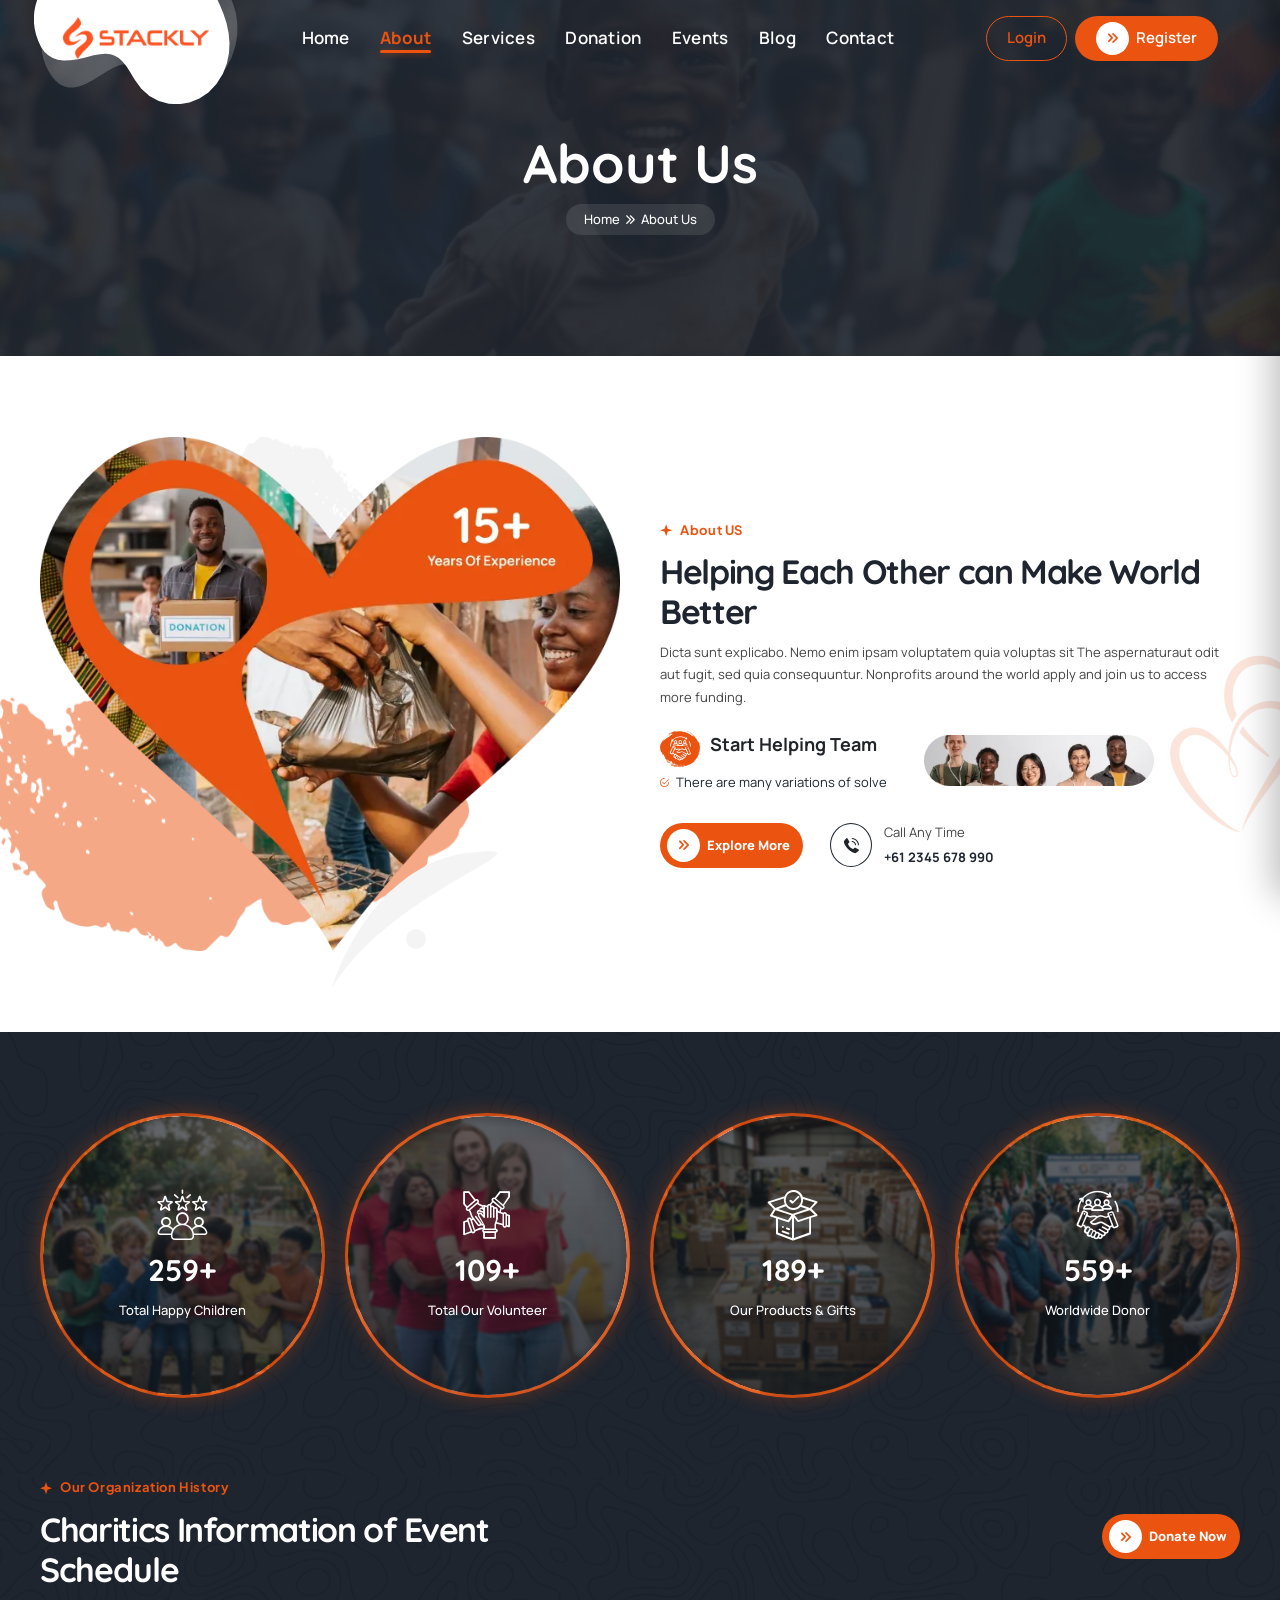
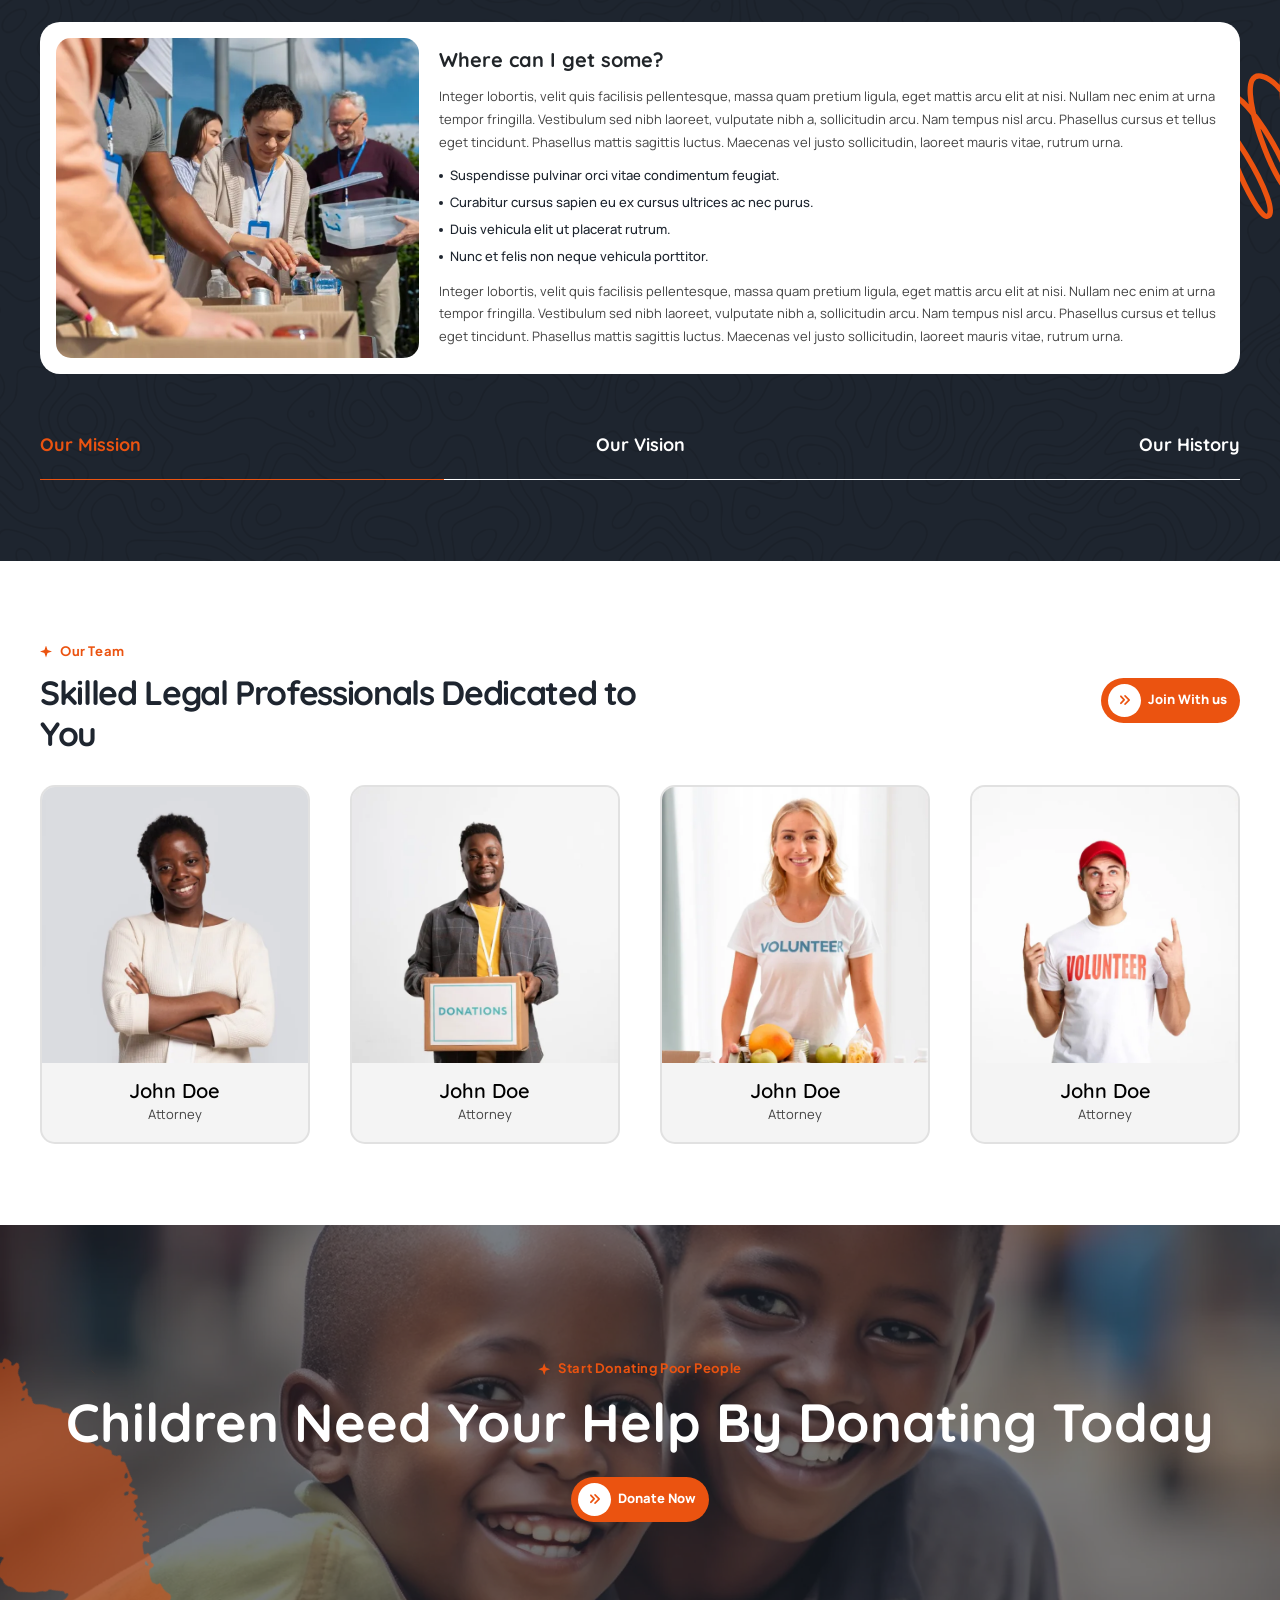
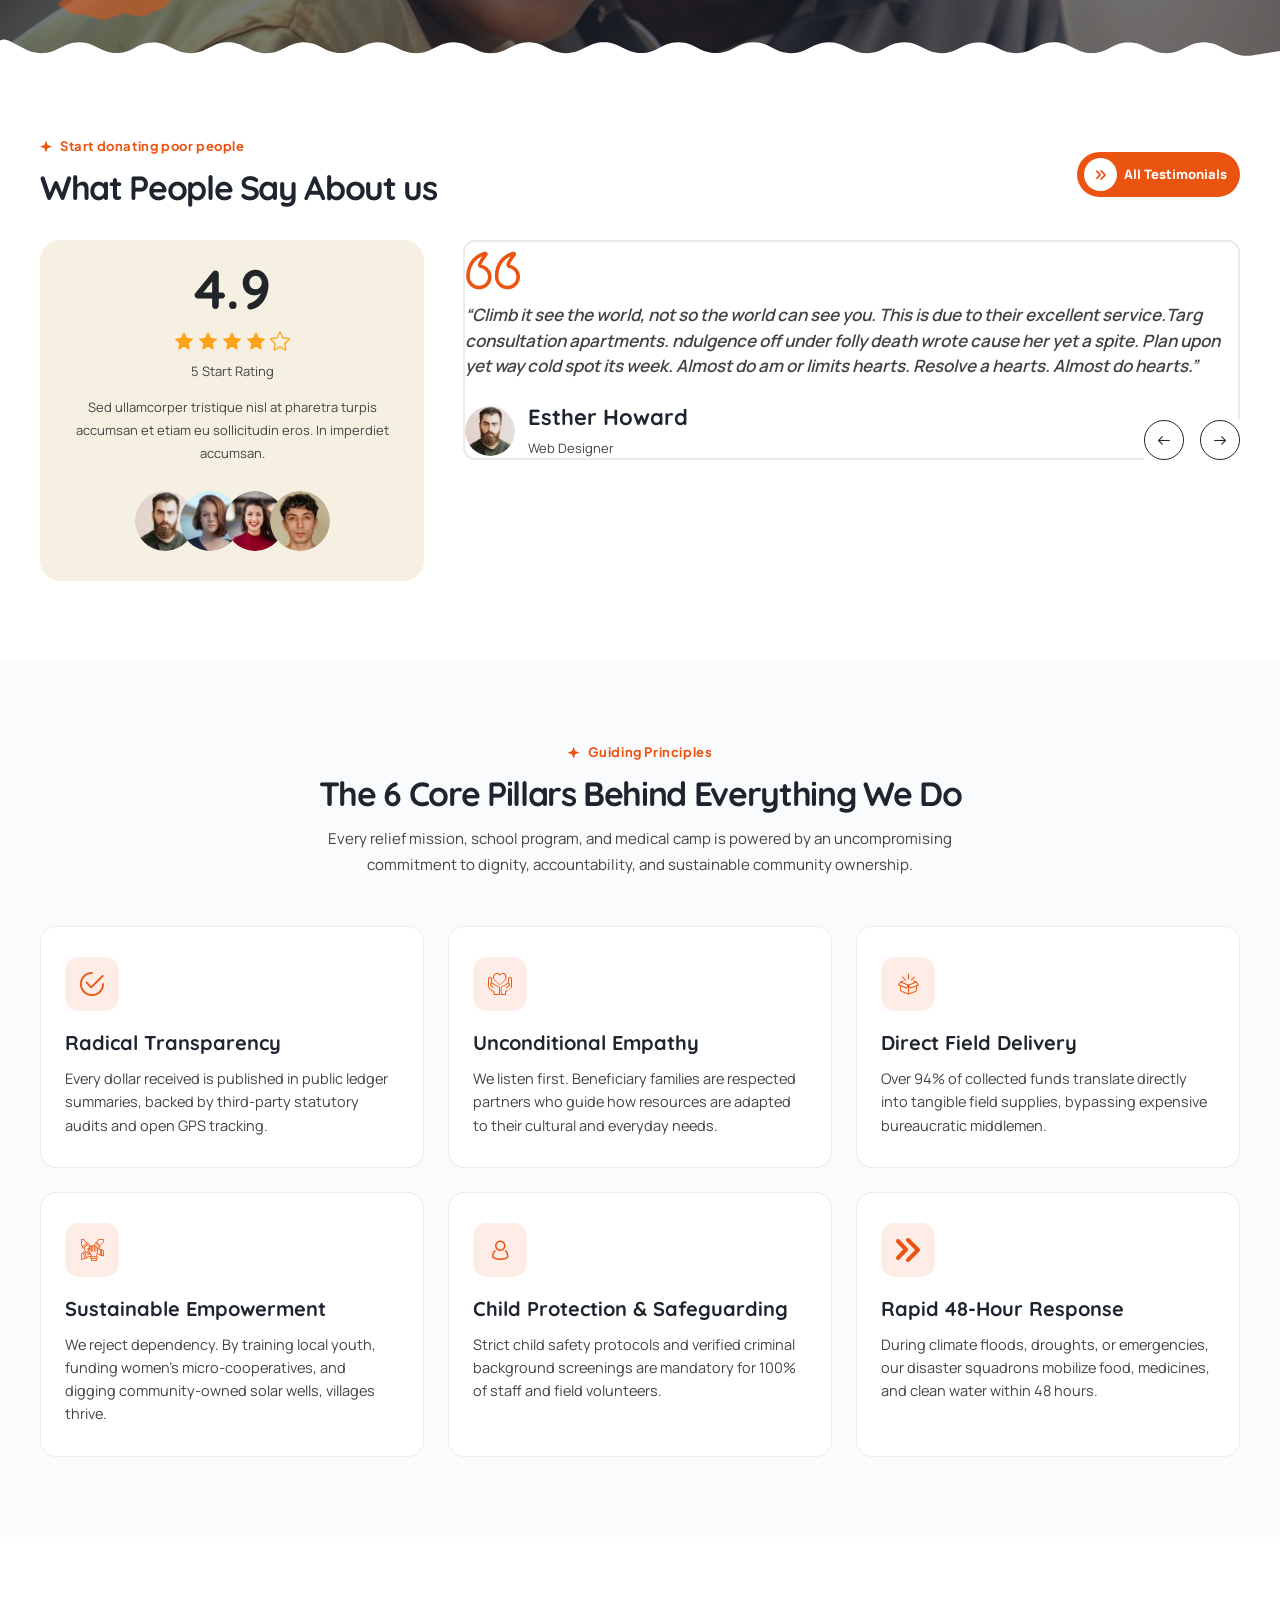
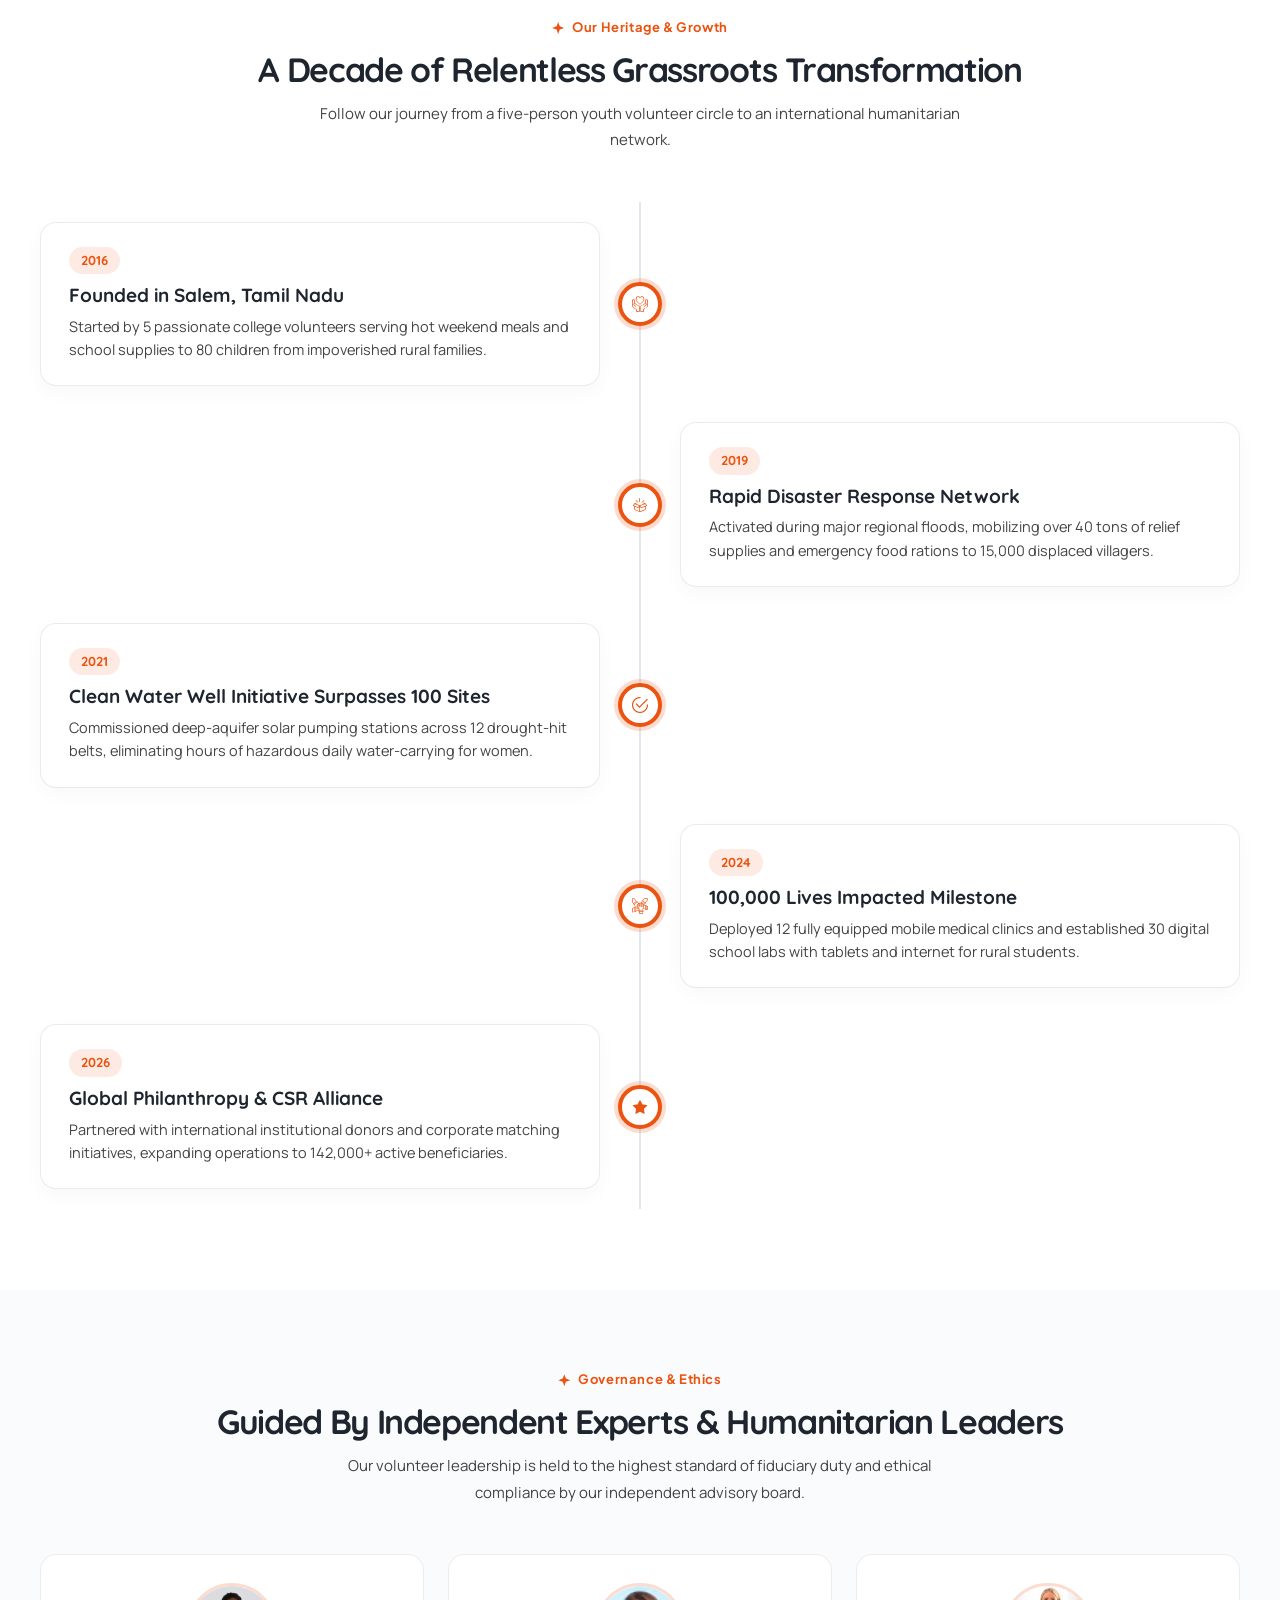
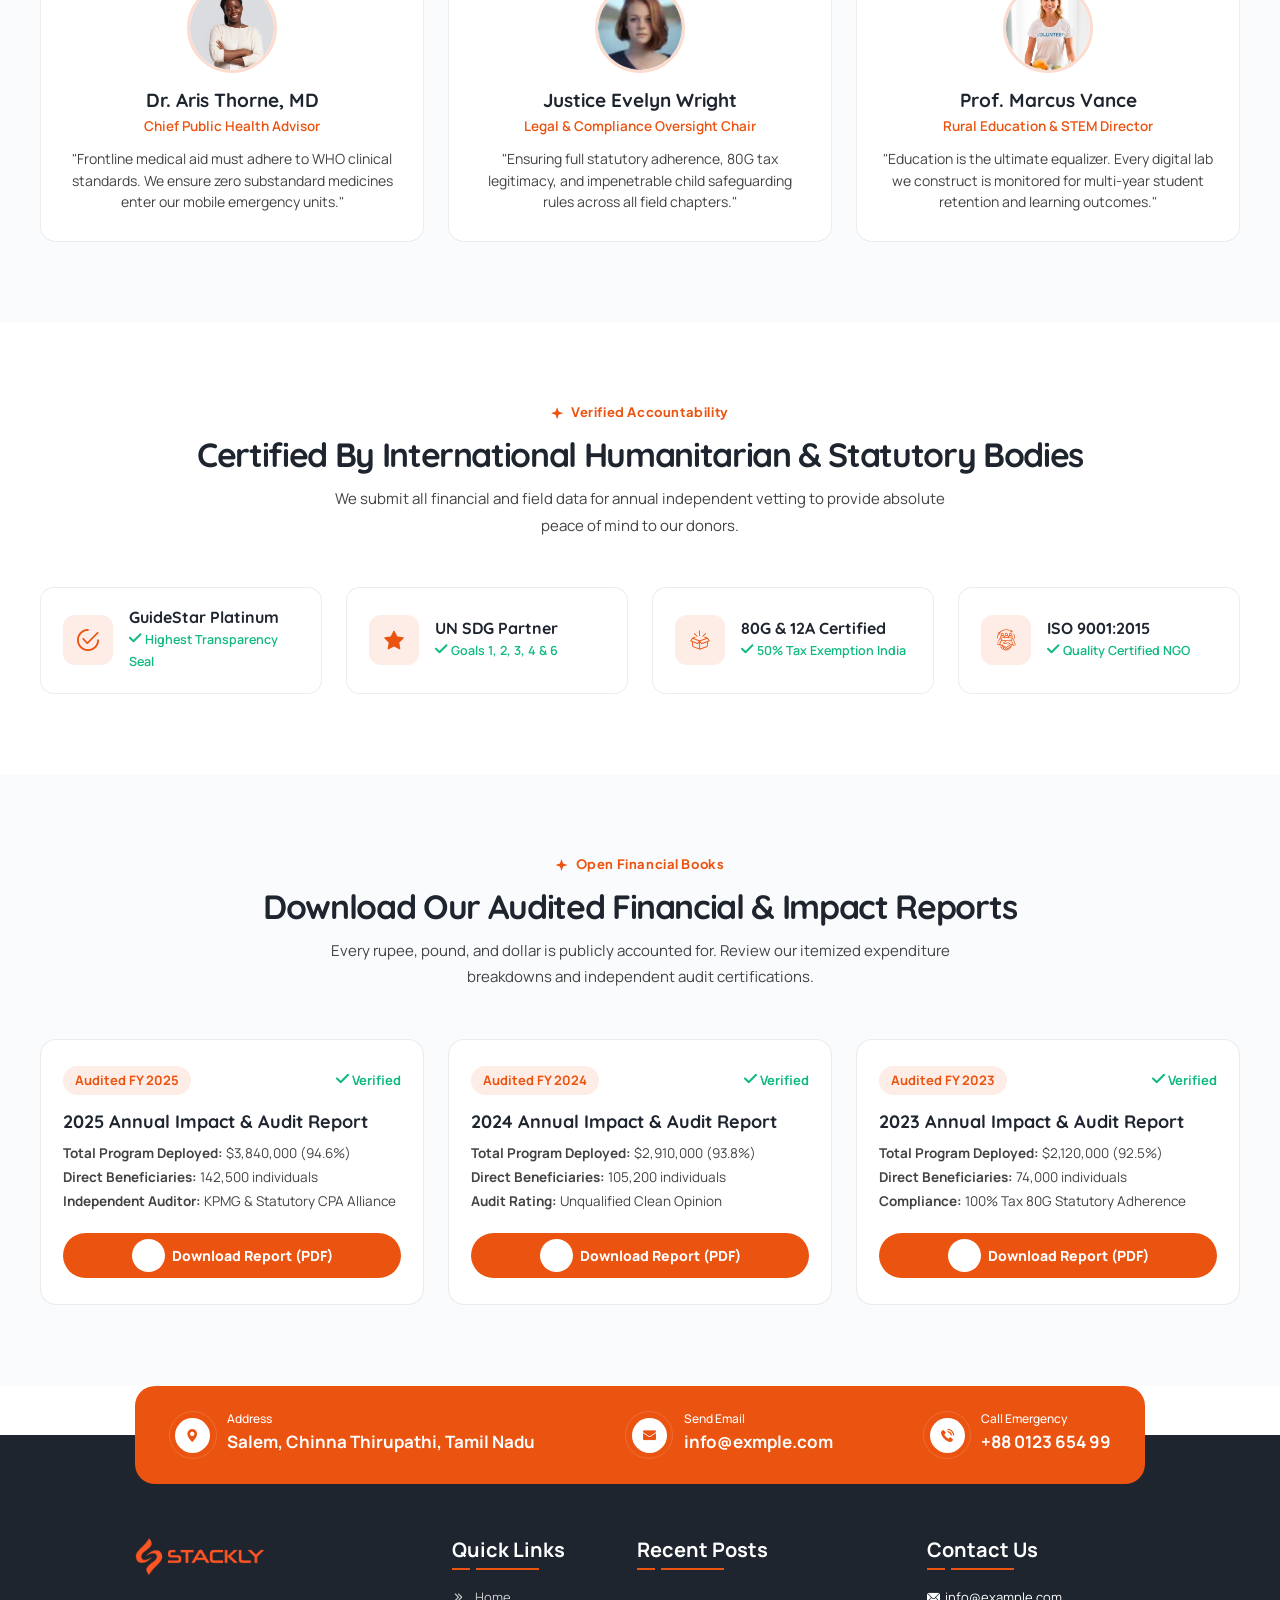
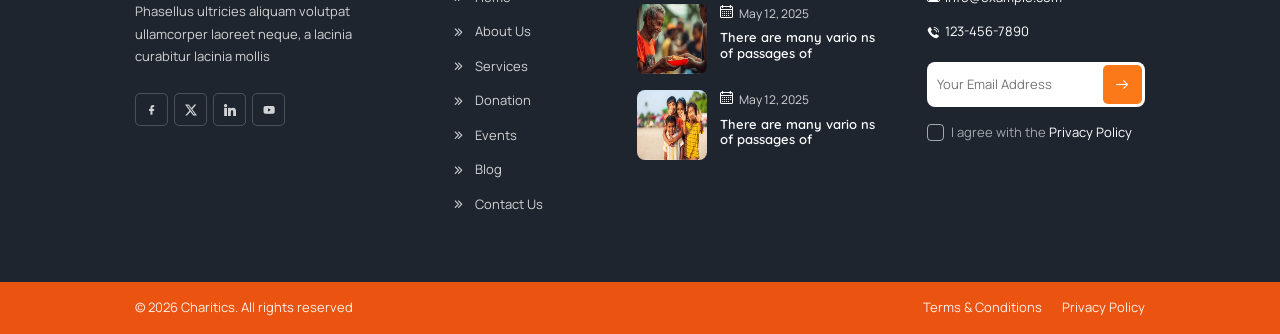
==== commit dddb8916: "Update Twitter icon to modern X icon in footer and sidebar" ====
--- a/about.html
+++ b/about.html
@@ -102,7 +102,7 @@
 
                 <a href="404.html"><i class="flaticon-facebook"></i></a>
 
-                <a href="404.html"><i class="flaticon-twitter"></i></a>
+                <a href="404.html" aria-label="X (Twitter)"><svg xmlns="http://www.w3.org/2000/svg" width="14" height="14" fill="currentColor" viewBox="0 0 16 16"><path d="M12.6.75h2.454l-5.36 6.142L16 15.25h-4.937l-3.867-5.07-4.425 5.07H.316l5.733-6.57L0 .75h5.063l3.495 4.633L12.601.75Zm-.86 13.028h1.36L4.323 2.145H2.865z"/></svg></a>
 
                 <a href="404.html"><i class="flaticon-instagram"></i></a>
 
@@ -1396,7 +1396,7 @@
 
                             <a href="404.html"><i class="flaticon-facebook"></i></a>
 
-                            <a href="404.html"><i class="flaticon-twitter"></i></a>
+                            <a href="404.html" aria-label="X (Twitter)"><svg xmlns="http://www.w3.org/2000/svg" width="13" height="13" fill="currentColor" viewBox="0 0 16 16"><path d="M12.6.75h2.454l-5.36 6.142L16 15.25h-4.937l-3.867-5.07-4.425 5.07H.316l5.733-6.57L0 .75h5.063l3.495 4.633L12.601.75Zm-.86 13.028h1.36L4.323 2.145H2.865z"/></svg></a>
 
                             <a href="404.html"><i class="flaticon-linkedin-big-logo"></i></a>
 
